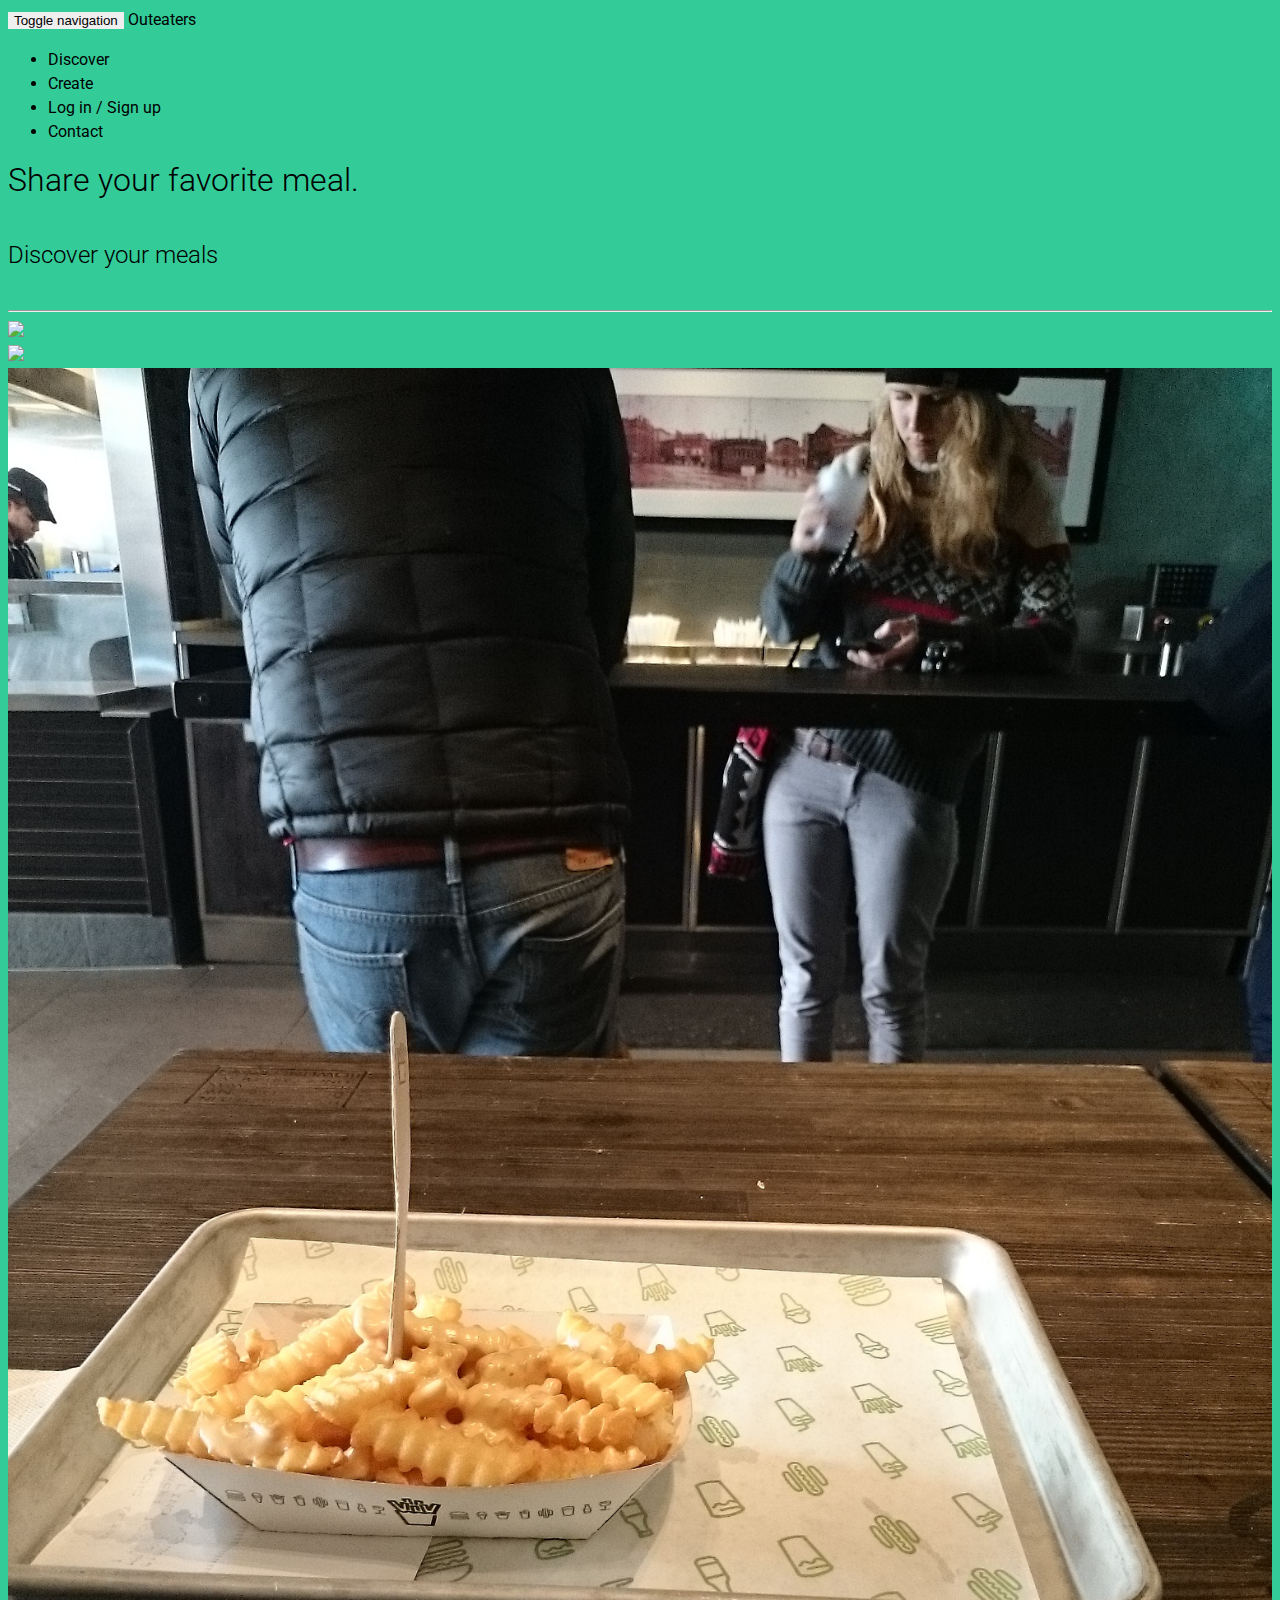
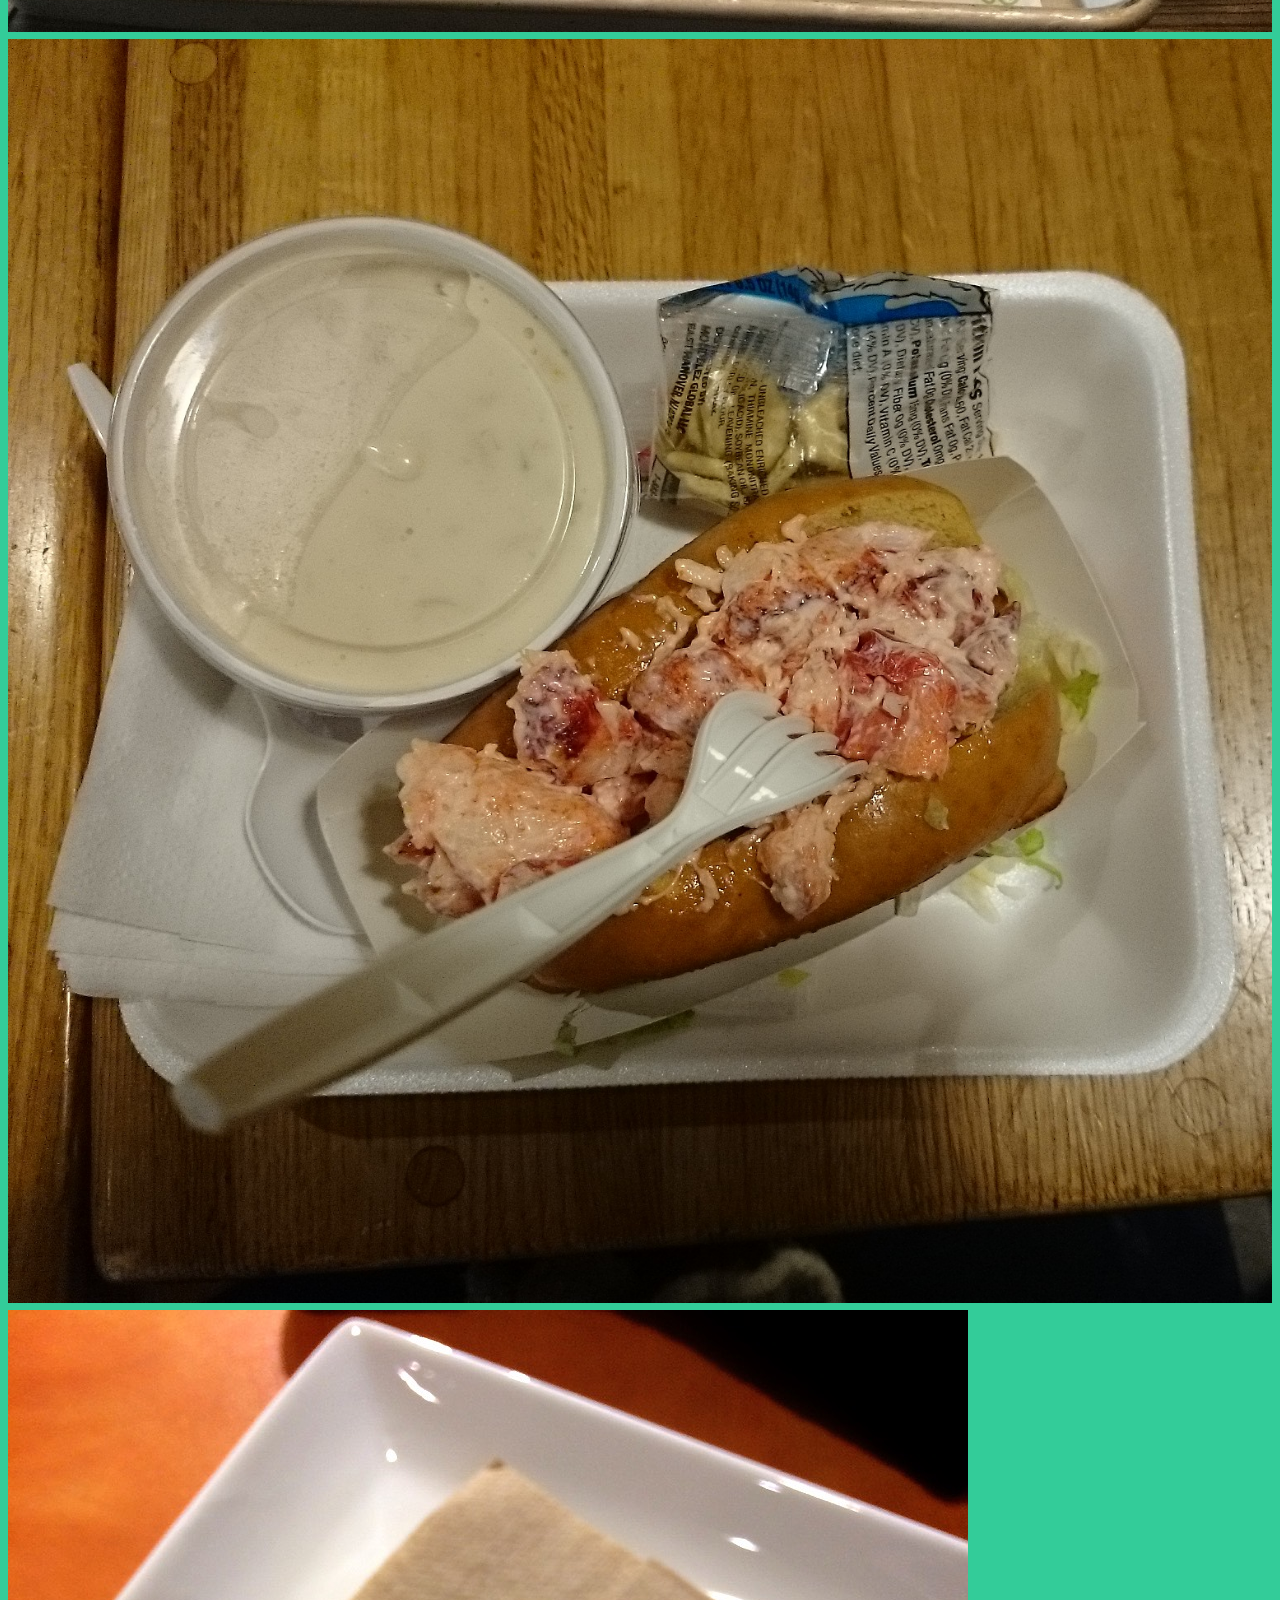
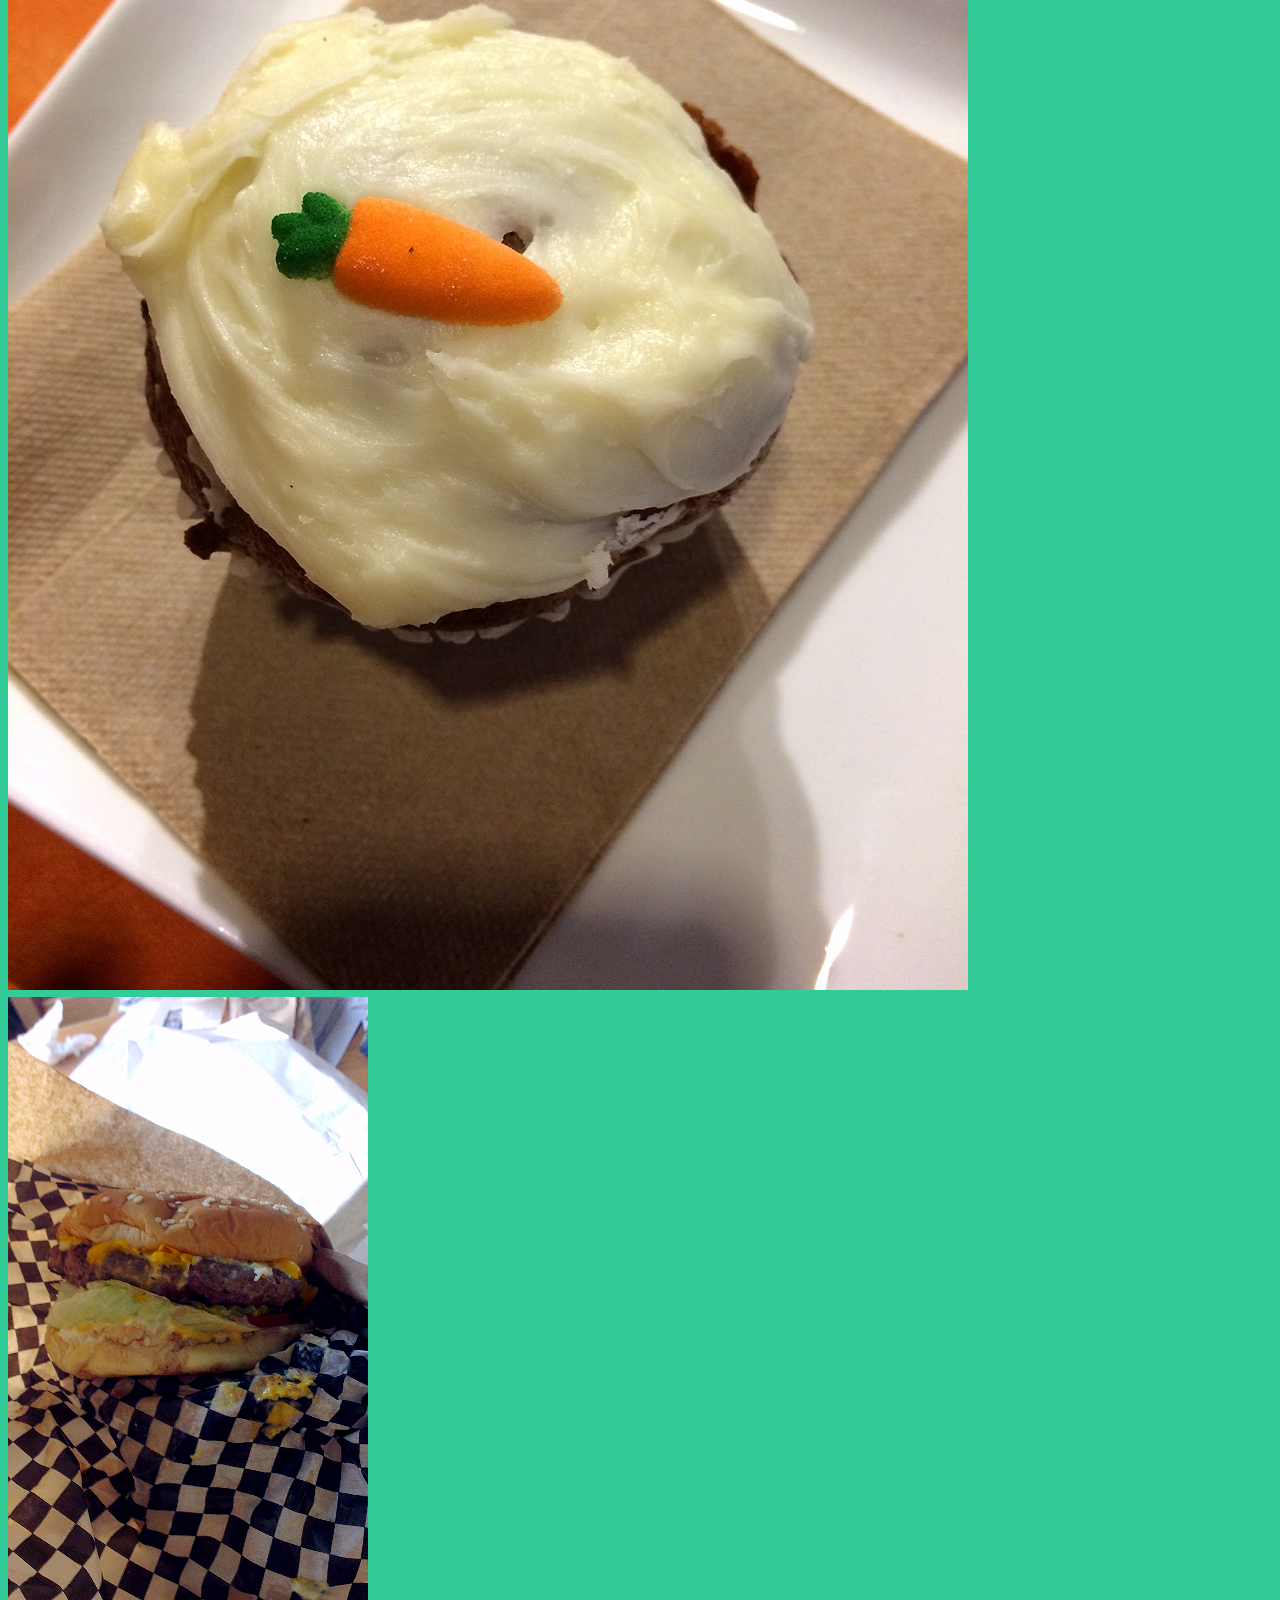
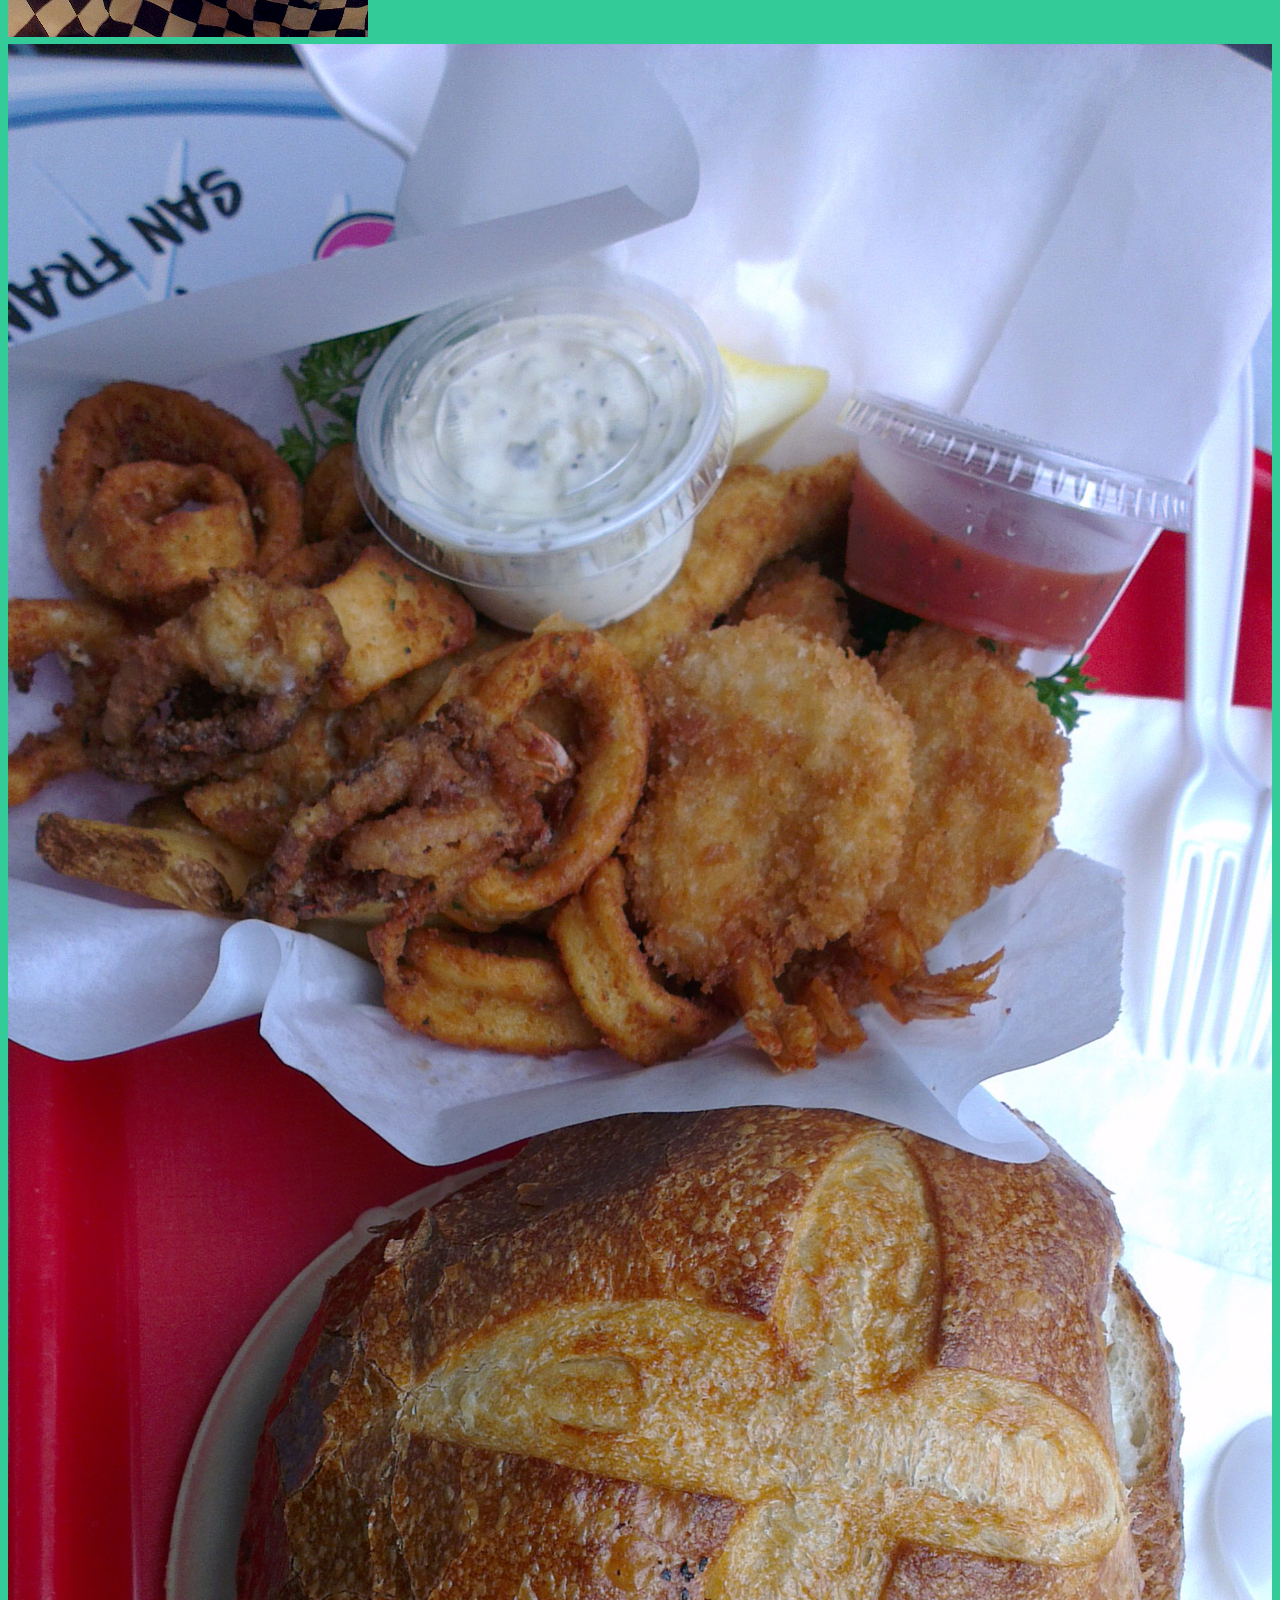
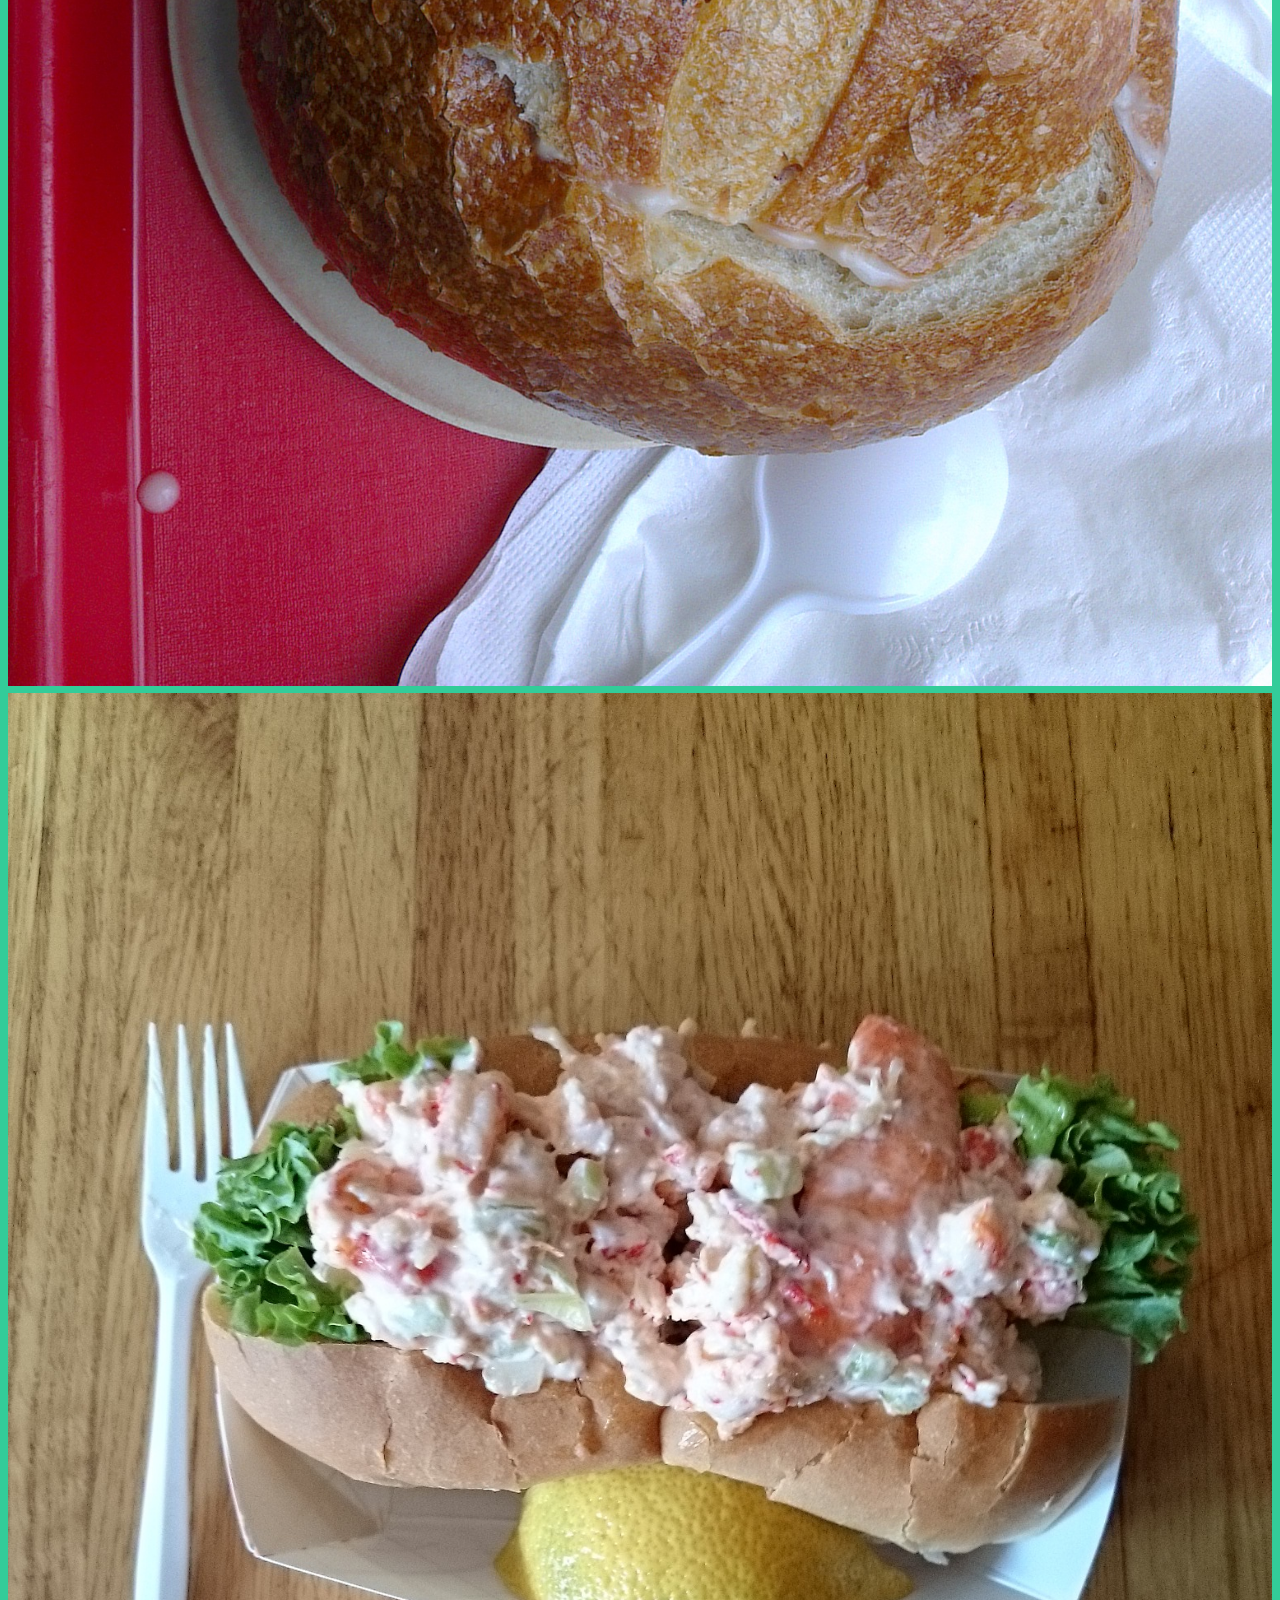
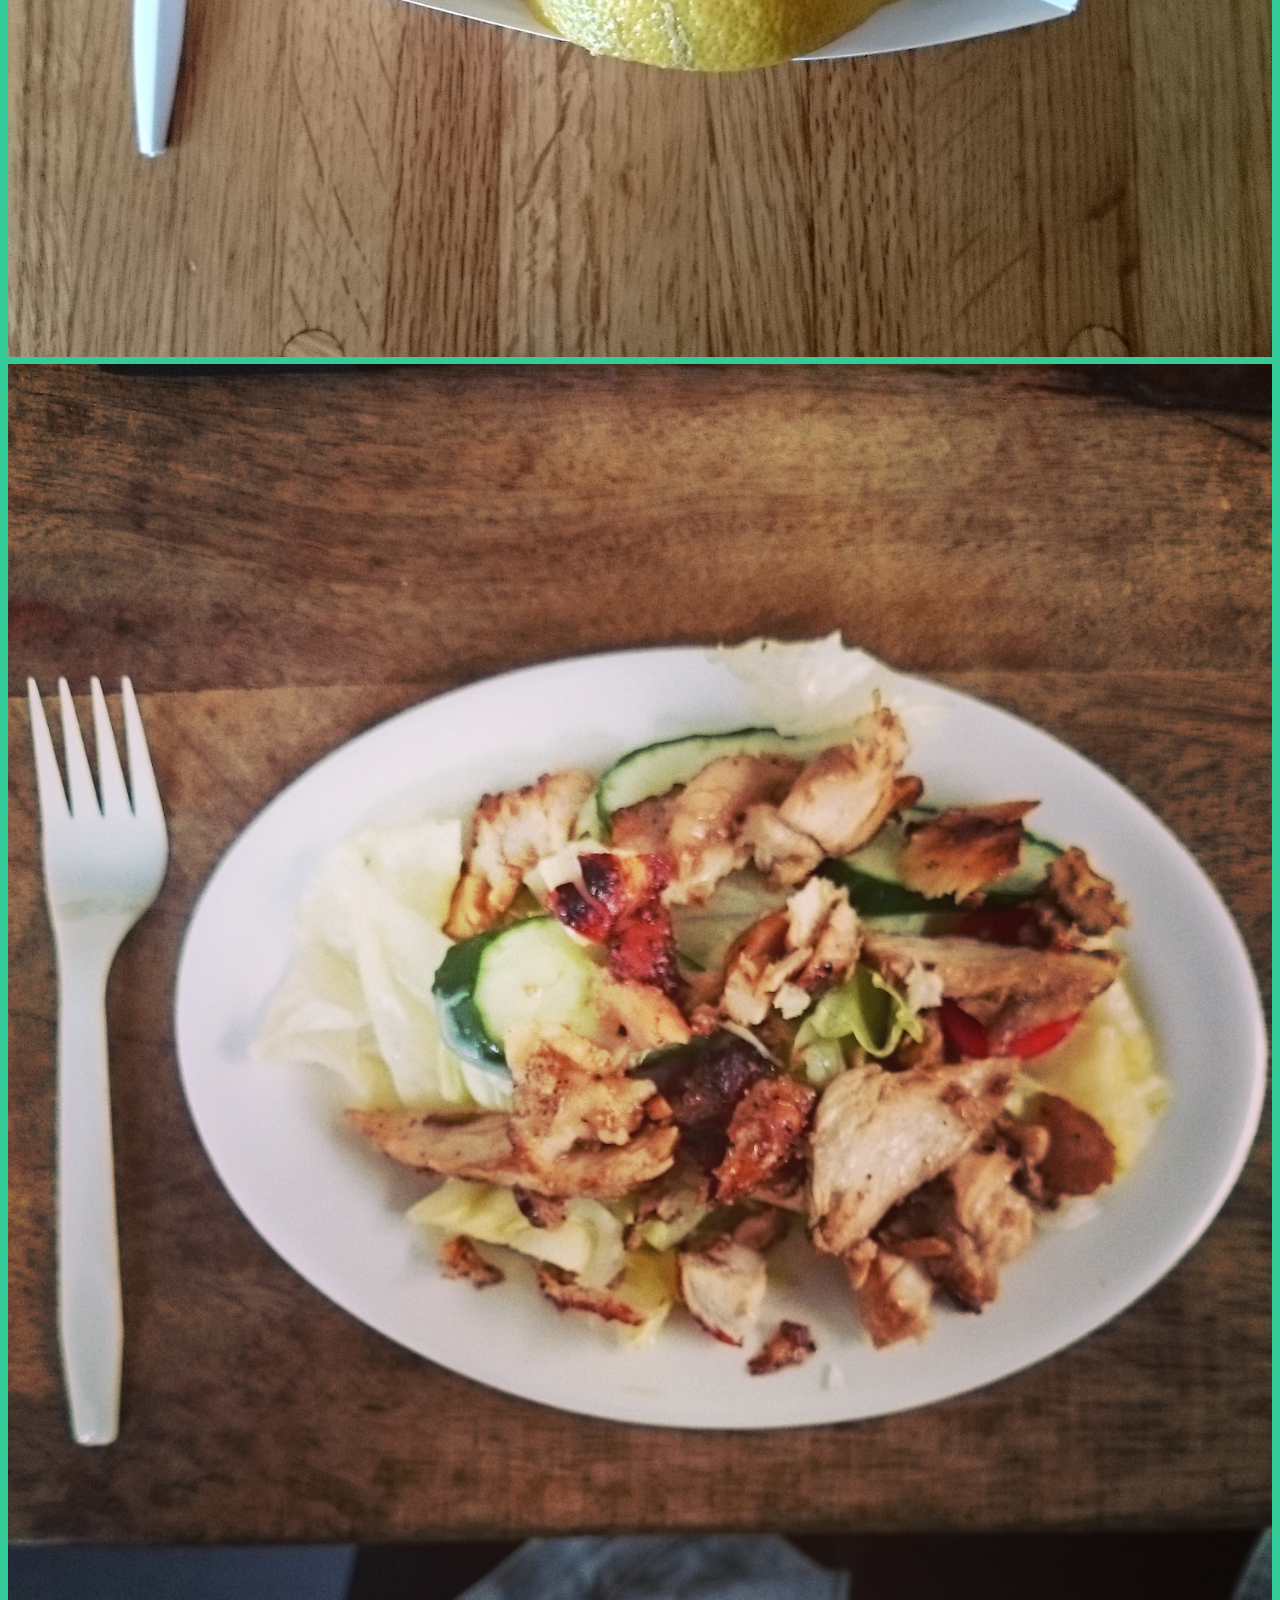
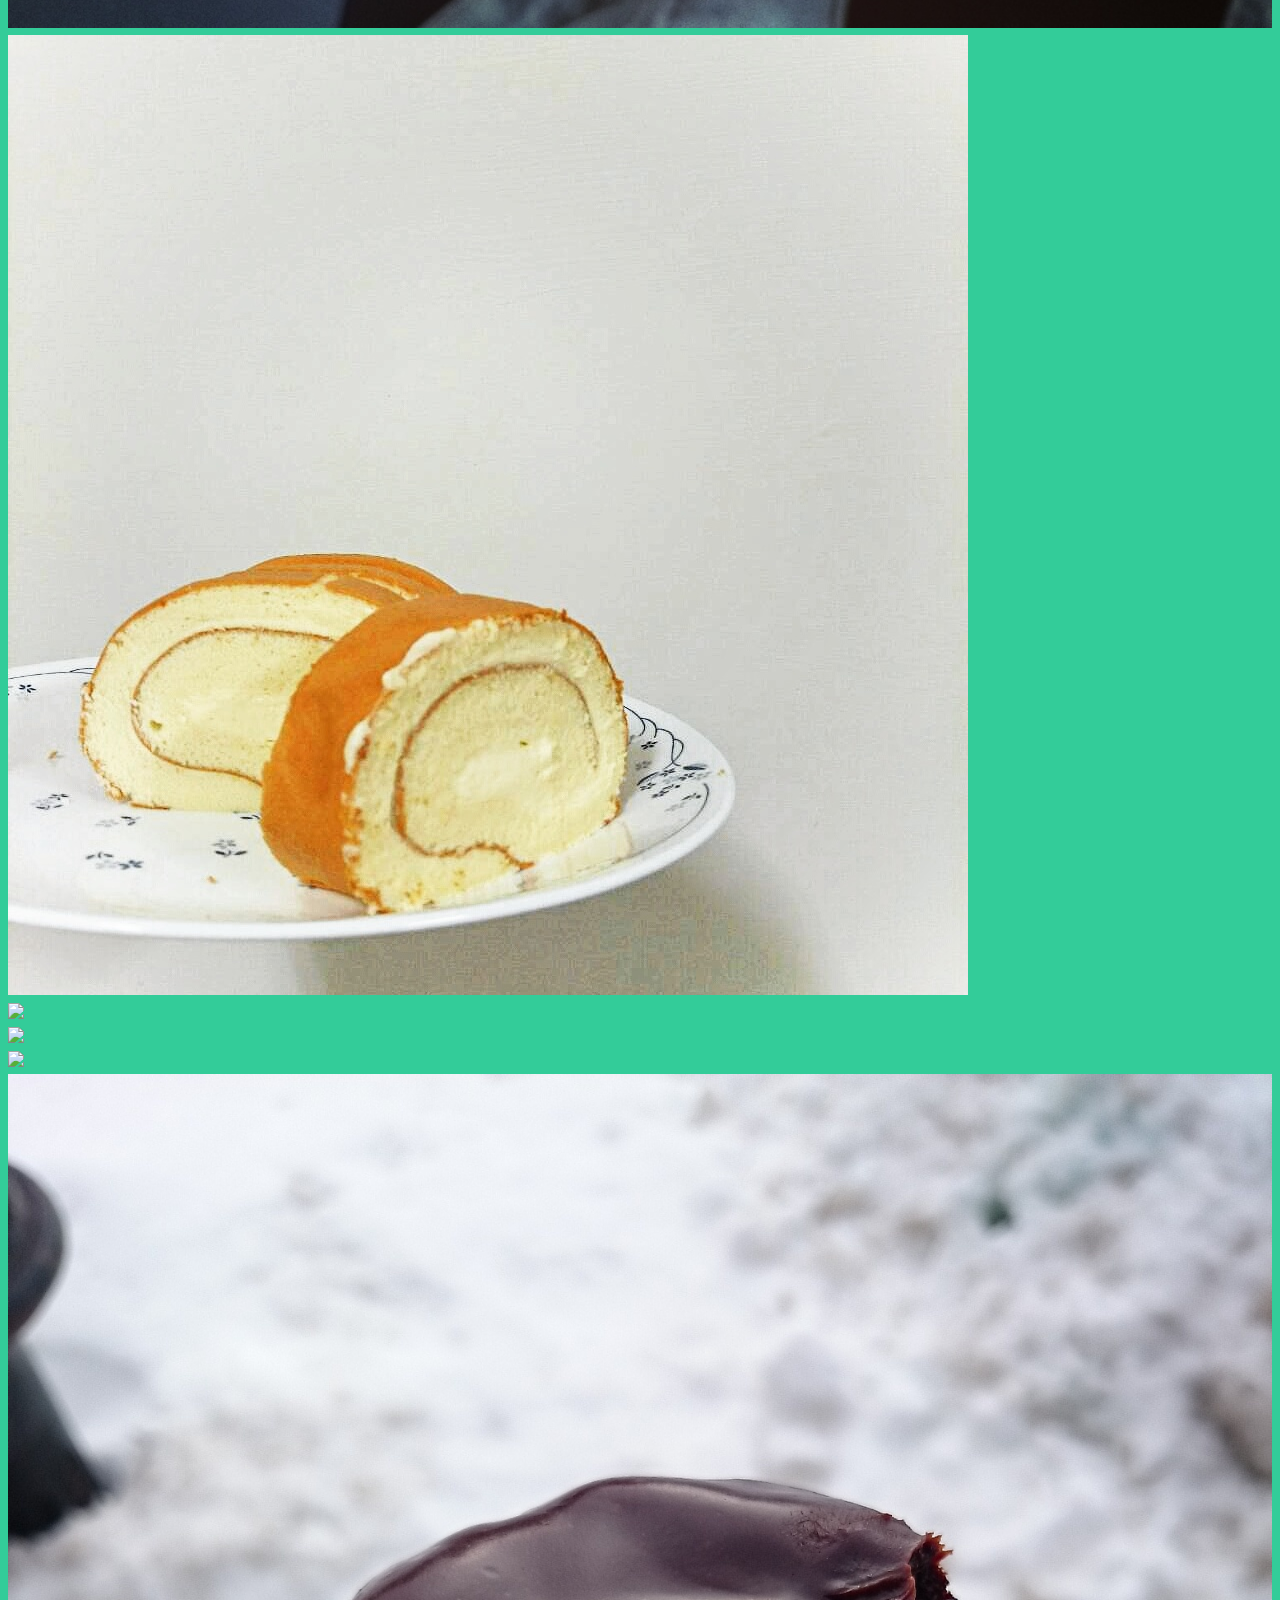
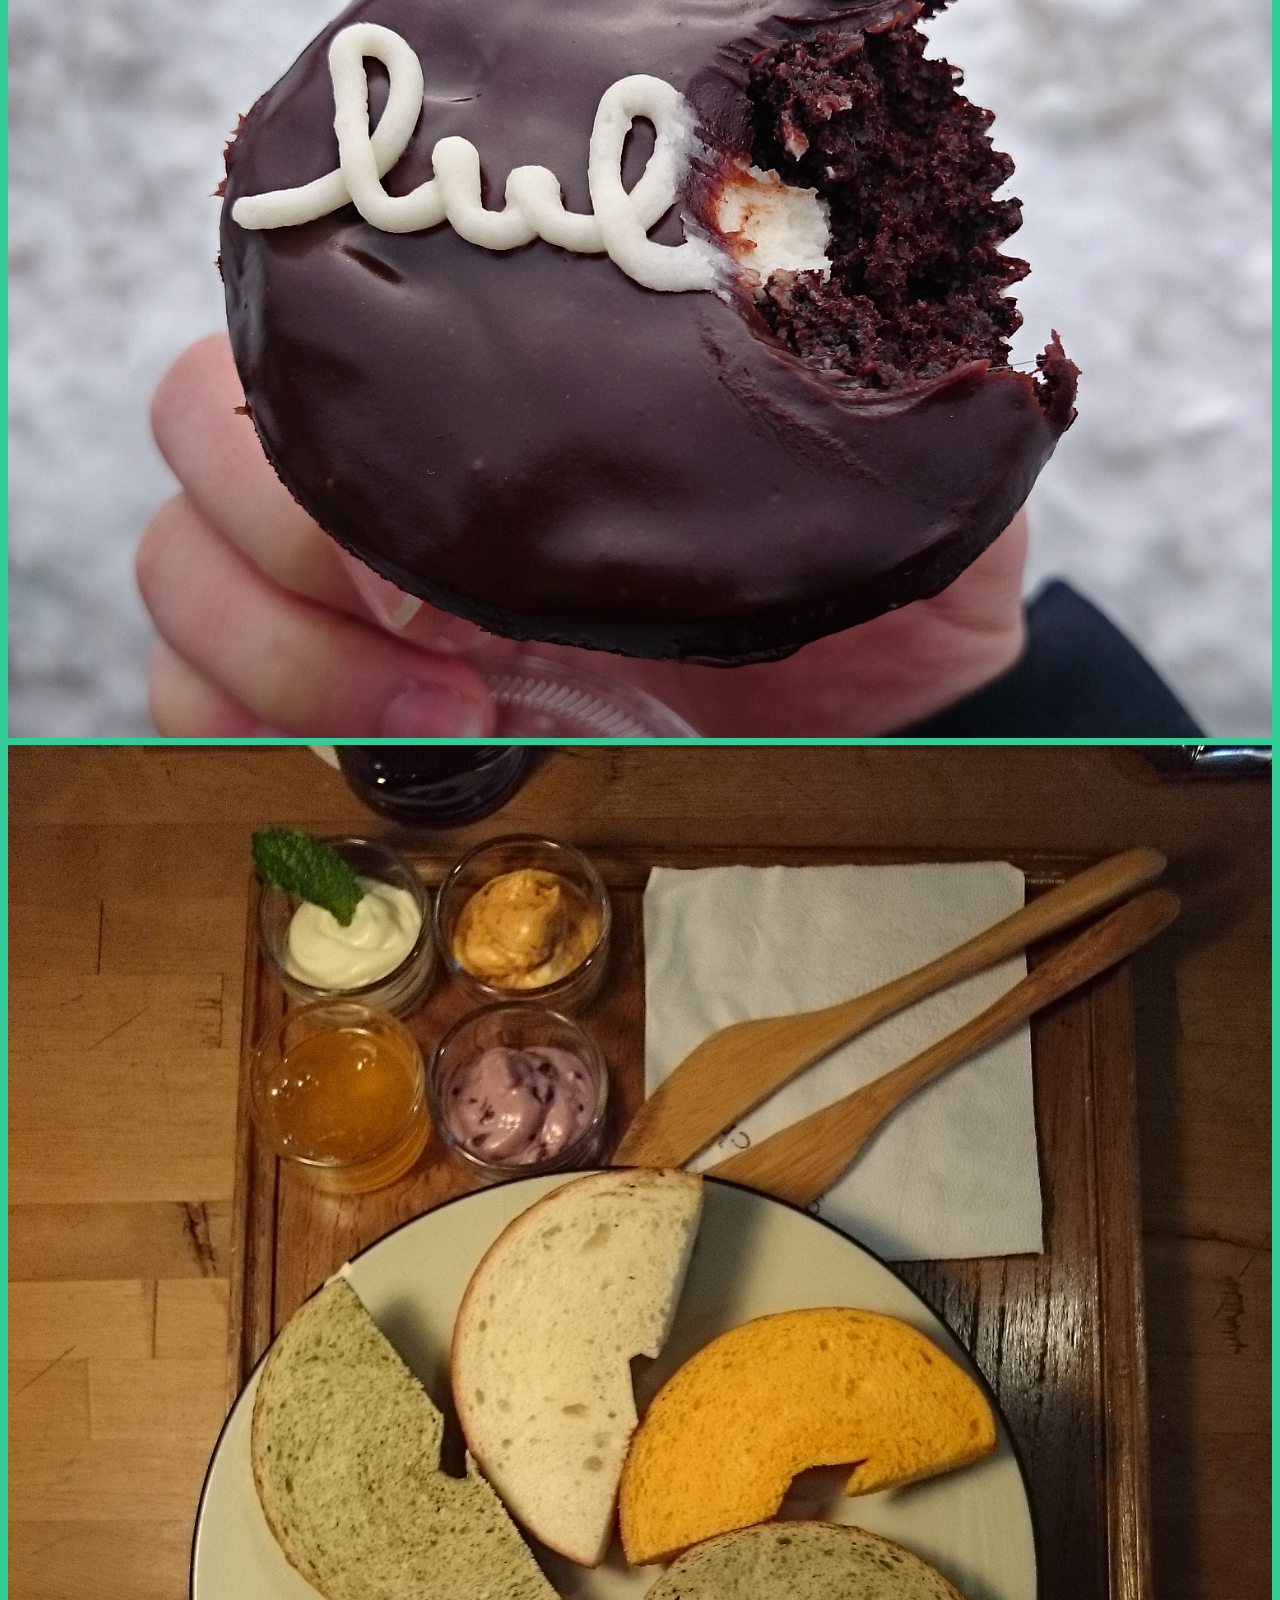
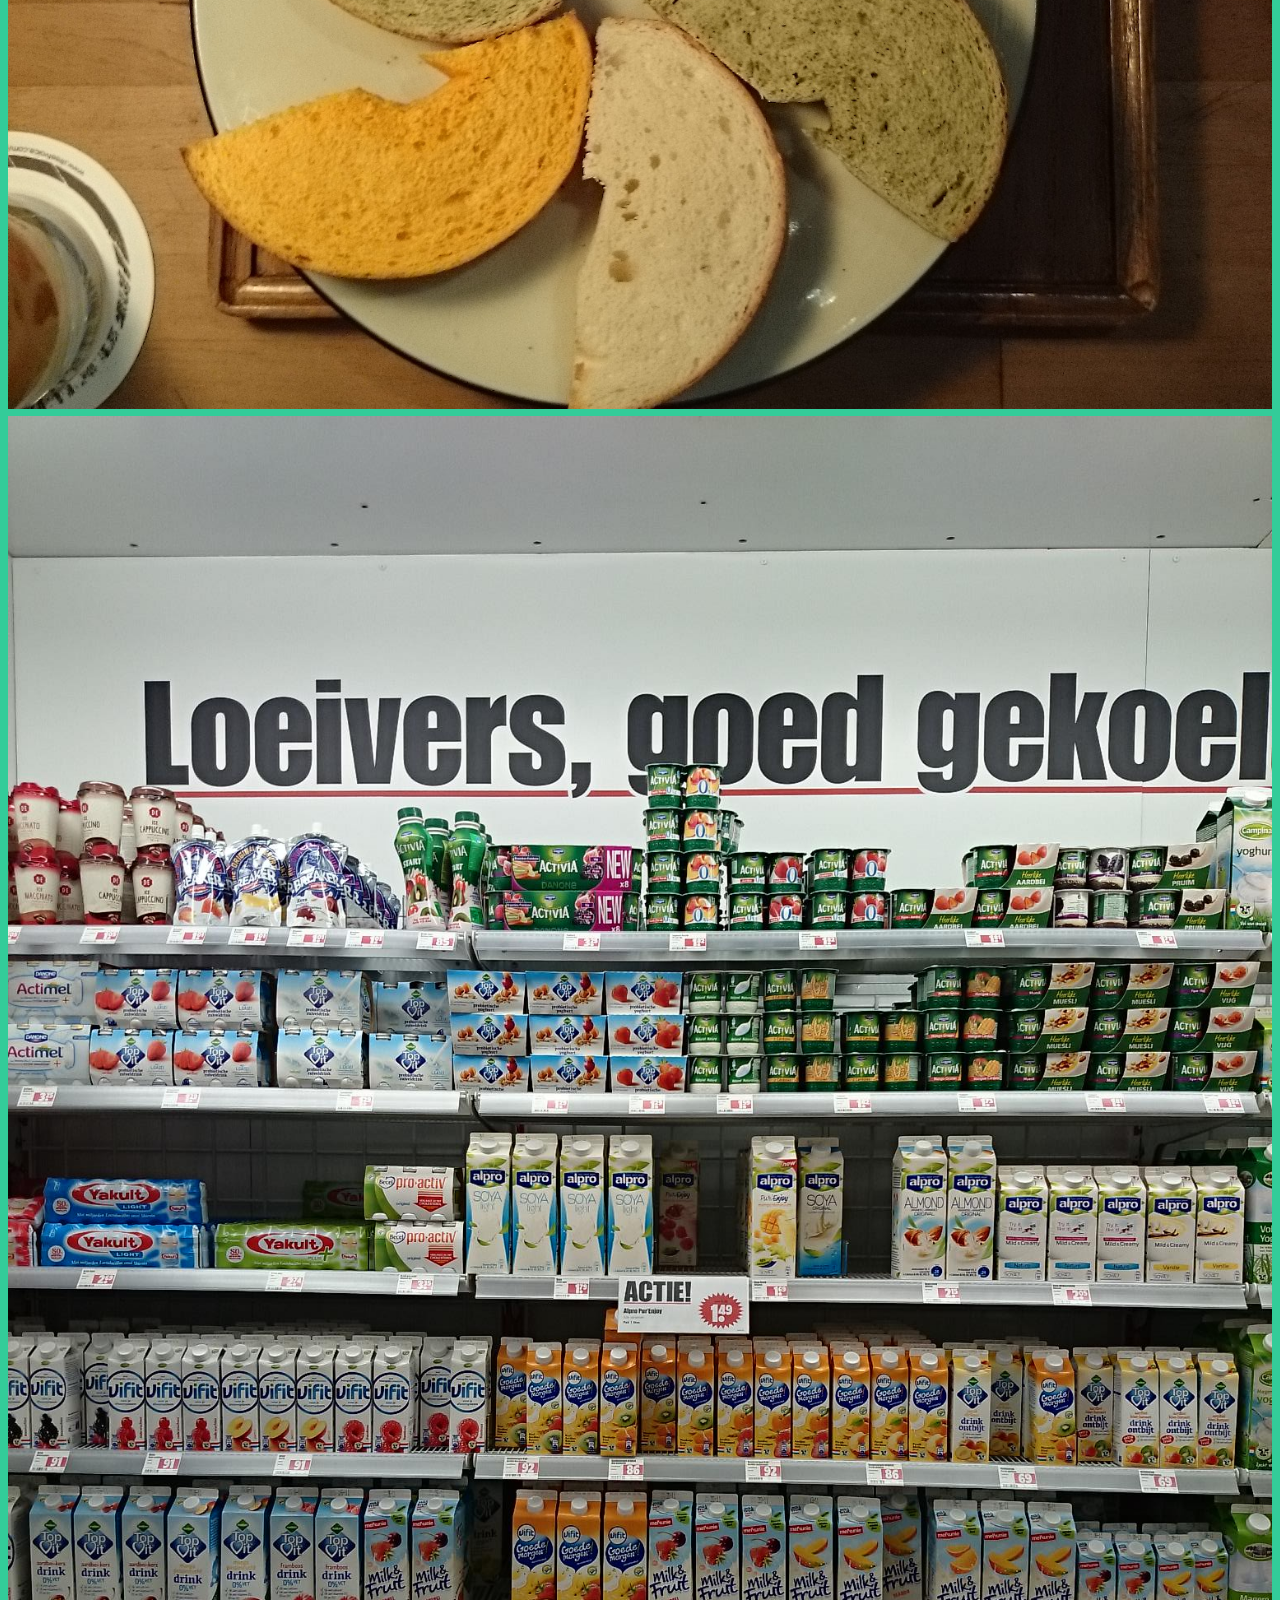
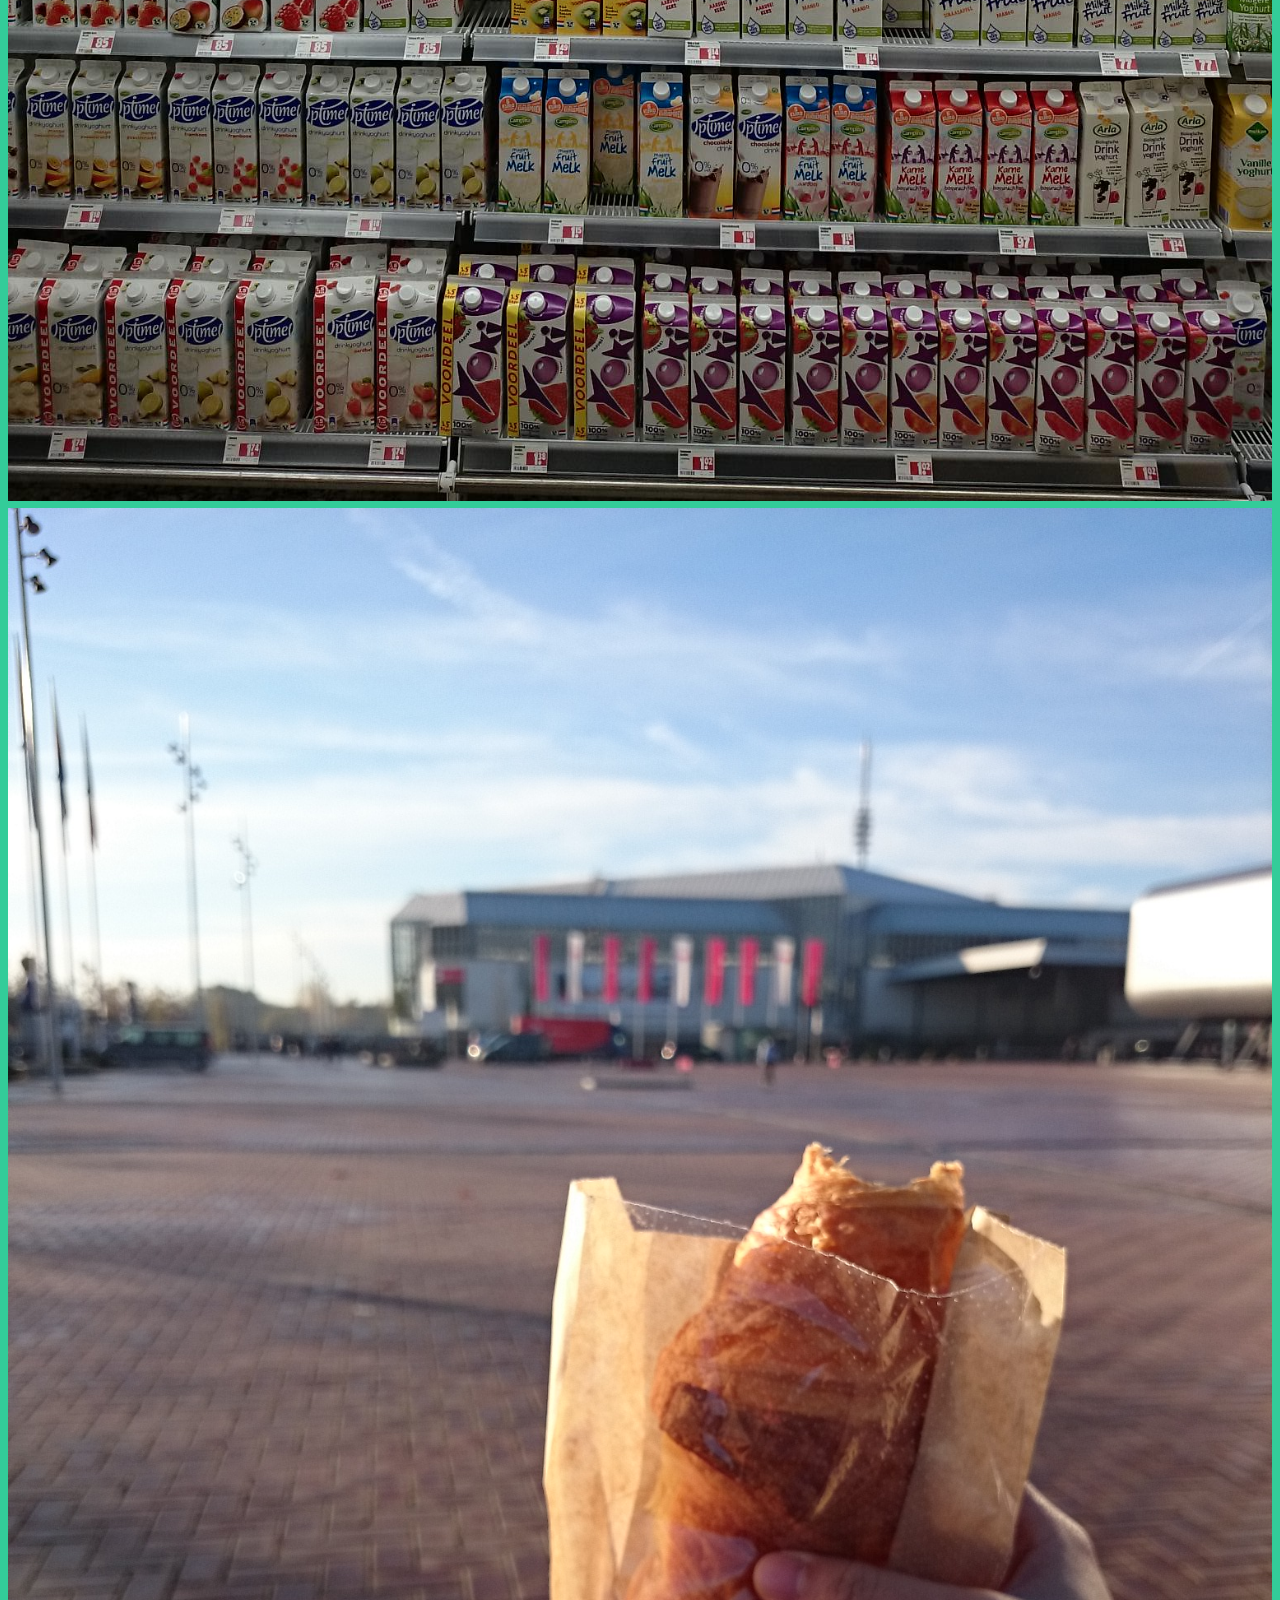
==== index.html @ fd351813 "theme photos/ plus meals gallery modal" ====
<!DOCTYPE html>
<html lang="en">
  <head>

    <meta charset="utf-8">
    <meta http-equiv="X-UA-Compatible" content="IE=edge">
    <meta name="viewport" content="width=device-width, initial-scale=1">
    <meta name="description" content="">
    <meta name="author" content="">

    <title>Outeaters</title>
    <link rel="icon" href="img/icon.png">
    <link href='https://fonts.googleapis.com/css?family=Lobster' rel='stylesheet' type='text/css'>
    <link href='https://fonts.googleapis.com/css?family=Noto+Sans' rel='stylesheet' type='text/css'>

    <link href="bootstrap/css/bootstrap.min.css" rel="stylesheet">
    <link href="bootstrap/css/bootstrap-theme.min.css" rel="stylesheet">
    <link href="css/stylesheets/homepage.css"  rel="stylesheet" type="text/css" />
    <link href="css/stylesheets/animate.css" rel="stylesheet">

    <link rel="stylesheet" href="css/stylesheets/style.css">
    <link href='http://fonts.googleapis.com/css?family=Roboto:300,400' rel='stylesheet' type='text/css'>

    <!--Icon plugin in-->
    <link href="font-awesome/css/font-awesome.min.css"  rel="stylesheet">
    
    <!-- Just for debugging purposes. Don't actually copy these 2 lines! -->
    <!--[if lt IE 9]><script src="../../assets/js/ie8-responsive-file-warning.js"></script><![endif]-->
    <script src="js/ie-emulation-modes-warning.js"></script>
    <script src="https://cdnjs.cloudflare.com/ajax/libs/wow/1.1.2/wow.js"></script>
    
    <script src="js/modernizr-2.8.3.min.js"></script>
  </head>

  <body>
    <nav id="mainNav" class="navbar  navbar-fixed-top " >
        <div class="container">
            <!-- Brand and toggle get grouped for better mobile display -->
            <div class="navbar-header">
                <button type="button" class="navbar-toggle collapsed" data-toggle="collapse" data-target="#bs-example-navbar-collapse-1">
                    <span class="sr-only">Toggle navigation</span>
                    <span class="icon-bar"></span>
                    <span class="icon-bar"></span>
                    <span class="icon-bar"></span>
                </button>
                <a class="navbar-brand" href="index.html">Outeaters</a>
            </div>

            <!-- Collect the nav links, forms, and other content for toggling -->
            <div class="collapse navbar-collapse" id="bs-example-navbar-collapse-1">
                <ul class="nav navbar-nav navbar-right">
                    <li>
                        <a href="#Discover">Discover</a>
                    </li>
                    <li>
                        <a data-toggle="modal" data-target="#myModal">Create</a>
                    </li>
                    <li>
                        <a href="login_signup.html">Log in / Sign up</a>
                    </li>
                    <li>
                        <a href="#Contact">Contact</a>
                    </li>
                    
                </ul>
            </div>
            <!-- /.navbar-collapse -->
        </div>
        <!-- /.container-fluid -->
    </nav>

    <div class="modal fade xx" id="myModal" role="dialog">
        <div class="modal-dialog">
    
            <!-- Modal content-->
            <div class="modal-content">
                <div class="modal-header">
                    <button type="button" class="close" data-dismiss="modal">&times;</button>
                    <h4 class="modal-title">Create a Meal</h4>
                </div>
                <div class="modal-body">
                    <div id="modal-up">
                        <div>        
                            <img id="preview" src="http://placehold.it/300x200" width="300" height="200" alt="preview de la imagen" />
                        </div>
                        <div>
                            <label id="modal-labelbtn" for="file">Select file</label>
                            <input  id="modal-imgInp" type='file' />
                        </div>
                    </div> 
                    <div id="modal-down">
                        <div class="form-group">
                            <input type="text" class="form-control" id="MealText" placeholder="餐點名稱">
                        </div>
                        <div class="form-group">
                            <input type="text" class="form-control" id="RestaurantText" placeholder="餐廳名稱">
                        </div>
                        <div class="form-group">
                            <textarea class="form-control" rows="3" id="comment" placeholder="評論(限定字數10~50)"></textarea>
                        </div>
                    </div>
                </div>
            
                <div class="modal-footer">
                    <button type="button" class="btn btn-default" data-dismiss="modal">Close</button>
                </div>
            </div>
        </div>
    </div>

    <header>
      <div class="fixed-background" style="background-image:url(img/homepage.jpg)">
        <div class ="header-content">
            <h1><span>S</span>hare your favorite meal.</h1>
            <a href="#Discover" class="btn btn-circle">
            <i class="fa fa-angle-double-down animated"></i></a>
        </div> 
      </div>
    </header>


    <div class ="MasonryContent">

      <div id="Discover" class ="discover-content container" >
        <h2>Discover your meals</h2><hr>
      </div>

      <div class ="container masonry" id ="container">
          
        <div class ="item wow bounceInUp ">
        	<a href="#" data-modal="#modal" class="modal__trigger">
        	<img src ="img/meal.jpg" class="img-responsive" />
        	</a>
        </div>
        <div class ="item wow bounceInUp "><img src ="img/food1.jpg" class="img-responsive" /></div>
        <div class ="item wow bounceInUp "><img src ="img/food2.jpg" class="img-responsive" /></div>
        <div class ="item wow bounceInUp "><img src ="img/food3.jpg" class="img-responsive" /></div>
        <div class ="item wow bounceInUp "><img src ="img/food4.jpg" class="img-responsive" /></div>
        <div class ="item wow bounceInUp "><img src ="img/food5.jpg" class="img-responsive" /></div>
        <div class ="item wow bounceInUp "><img src ="img/food6.jpg" class="img-responsive" /></div>
        <div class ="item wow bounceInUp "><img src ="img/food7.jpg" class="img-responsive" /></div>
        <div class ="item wow bounceInUp "><img src ="img/food8.jpg" class="img-responsive" /></div>
        <div class ="item wow bounceInUp "><img src ="img/food9.jpg" class="img-responsive" /></div>
        <div class ="item wow bounceInUp "><img src ="img/food10.jpg" class="img-responsive" /></div>
        <div class ="item wow bounceInUp "><img src ="img/food11.jpg" class="img-responsive" /></div>
        <div class ="item wow bounceInUp "><img src ="img/food12.jpg" class="img-responsive" /></div>
        <div class ="item wow bounceInUp "><img src ="img/food13.jpg" class="img-responsive"/></div>       
        <div class ="item wow bounceInUp "><img src ="img/food14.jpg" class="img-responsive" /></div>
        <div class ="item wow bounceInUp "><img src ="img/food15.jpg" class="img-responsive" /></div>
        <div class ="item wow bounceInUp "><img src ="img/food16.jpg" class="img-responsive" /></div>
        <div class ="item wow bounceInUp "><img src ="img/food17.jpg" class="img-responsive" /></div>
        <div class ="item wow bounceInUp "><img src ="img/food18.jpg" class="img-responsive" /></div>  
        <div class ="item wow bounceInUp "><img src ="img/food19.jpg" class="img-responsive" /></div>
        <div class ="item wow bounceInUp "><img src ="img/food20.jpg" class="img-responsive" /></div>
        <div class ="item wow bounceInUp "><img src ="img/food21.jpg" class="img-responsive" /></div>
        <div class ="item wow bounceInUp "><img src ="img/food22.jpg" class="img-responsive" /></div>
        <div class ="item wow bounceInUp "><img src ="img/food23.jpg" class="img-responsive" /></div>
        <div class ="item wow bounceInUp "><img src ="img/food24.jpg" class="img-responsive" /></div>
        <div class ="item wow bounceInUp "><img src ="img/food25.jpg" class="img-responsive" /></div>
        <div class ="item wow bounceInUp "><img src ="img/food26.jpg" class="img-responsive" /></div>       
        <div class ="item wow bounceInUp "><img src ="img/food27.jpg" class="img-responsive" /></div>
        <div class ="item wow bounceInUp "><img src ="img/food28.jpg" class="img-responsive" /></div>
      
      </div>
    </div>

     <!-- Modal -->
	 <div id="modal" class="modal modal--align-top modal__bg" role="dialog" aria-hidden="true">
	    <div class="modal__dialog">
	      <div class="modal__content">
	        <h1>Sandwiches</h1>
	        <h3></h3>
	        <div class="mealgellary">
	          <ul class="img-list">
	            <li class="AddMeal">
	              <div class="photo">
	                <img src="img/add.jpg" alt="" />
	              </div>
	              <div class="avatar">
	                <img src="img/user1.jpg" alt="" />
	              </div>
	            </li>
	            
	            <li>
	              <div class="photo">
	                <img src="img/meal2.jpg" alt="" />
	              <div class="avatar">
	                <img src="https://s3-us-west-2.amazonaws.com/s.cdpn.io/331810/sq-sample12.jpg" alt="" />
	              </div>
	              </div>
	            </li>

	            <li>
	              <div class="photo">
	                <img src="img/meal.jpg" alt="" />
	              <div class="avatar">
	                <img src="https://s3-us-west-2.amazonaws.com/s.cdpn.io/331810/sq-sample10.jpg" alt="" />
	              </div>
	              </div>
	            </li>

	            <li>
	              <div class="photo">
	                <img src="img/meal.jpg" alt="" />
	              <div class="avatar">
	                <img src="https://s3-us-west-2.amazonaws.com/s.cdpn.io/331810/sq-sample7.jpg" alt="" />
	              </div>
	              </div>
	            </li>

	            <li>
	              <div class="photo">
	                <img src="img/meal.jpg" alt="" />
	              <div class="avatar">
	                <img src="img/Lynn.jpg" alt="" />
	              </div>
	              </div>
	            </li>

	            <li>
	              <div class="photo">
	                <img src="img/meal.jpg" alt="" />
	              <div class="avatar">
	                <img src="img/ID_photo.jpg" alt="" />
	              </div>
	              </div>
	            </li>

	            <li>
	              <div class="photo">
	                <img src="img/meal.jpg" alt="" />
	              <div class="avatar">
	                <img src="img/MyPhoto2.jpg" alt="" />
	              </div>
	              </div>
	            </li>

	            <li>
	              <div class="photo">
	                <img src="img/meal2.jpg" alt="" />
	              </div>
	              <div class="avatar">
	                <img src="img/user1.jpg" alt="" />
	              </div>
	            </li>
	          </ul>
	        </div>
	        
	        <!-- modal close button -->
	        <a href="" class="modal__close demo-close">
	          <svg class="" viewBox="0 0 24 24"><path d="M19 6.41l-1.41-1.41-5.59 5.59-5.59-5.59-1.41 1.41 5.59 5.59-5.59 5.59 1.41 1.41 5.59-5.59 5.59 5.59 1.41-1.41-5.59-5.59z"/><path d="M0 0h24v24h-24z" fill="none"/></svg>
	        </a>
	      </div>
	    </div>
	  </div>


     <!-- Team Section -->
    <div class ="about-us" > 
        <div class ="container">
            <div class="row">
                <div class="col-lg-12 text-center">
                    <h2>Our team</h2><hr>
                    <h3>what is L²eeeeeCH ? </h3>
                </div>
            </div>

            <div class="row">
                <div class="col-sm-3">
                    <div class="team-member">
                        <img src="img/Myphoto2.jpg " class="img-responsive img-circle wow bounceInLeft" alt="">
                        <h3>Colin</h3>
                    </div>
                </div>
                <div class="col-sm-3">
                    <div class="team-member">
                        <img src="img/ID_photo.jpg" class="img-responsive img-circle wow bounceInLeft" alt="">
                        <h3>Hunter</h3>
                    </div>
                </div>
                <div class="col-sm-3">
                    <div class="team-member">
                        <img src="img/Lynn.jpg" class="img-responsive img-circle wow bounceInRight" alt="">
                        <h3>Lynn</h3>
                    </div>
                </div>
                <div class="col-sm-3">
                    <div class="team-member">
                        <img src="img/user1.jpg" class="img-responsive img-circle wow bounceInRight" alt="">
                        <h3>Ling</h3>
                    </div>
                </div>
            </div>
        </div>
    </div>


    <footer id="Contact">
        <div class="Contact container-fluid"  style="background-image:url(img/homepage.jpg)">
            <div class ="contact-content" >
                <p>&copy L<span>²</span>eeeeeCH 2015</p>
                <ul>
                    <li>
                        <a href="#" class="btn" id="social-website" >
                        <i class="fa fa-facebook"></i></a>
                    </li>
                    <li>
                        <a href="#" class="btn" id="social-website" >
                        <i class="fa fa-instagram"></i></a>
                    </li>
                    <li>
                        <a href="#" class="btn" id="social-website" >
                        <i class="fa fa-envelope-o"></i></a>
                    </li>

                </ul>  
            </div>
        </div>
    </footer>


    <script src="https://ajax.googleapis.com/ajax/libs/jquery/1.11.2/jquery.min.js"></script>

    <script src="bootstrap/js/bootstrap.min.js"></script> 
    <script src="js/masonry.pkgd.min.js"></script>
    <script src="js/imagesloaded.pkgd.min.js"></script> 
    <script src="js/docs.min.js"></script> 
    <script type="text/javascript" src="js/masonry.js"></script> 
    
 <!-- IE10 viewport hack for Surface/desktop Windows 8 bug -->
    <script src="js/ie10-viewport-bug-workaround.js"></script> 

    <script src="js/plugins.js"></script>
    <script src="js/main.js"></script>

    <!--From like button -->
    <script src="js/likebutton.js"></script>
  </body>
</html>
---- css/stylesheets/style.css ----
@import 'reset/reset.css';

* {
  box-sizing: border-box;
}

.header {
  background: #2B2B2B;
}

.mealgellary {
  text-align: center;
}

ul.img-list {
  padding-right: 20px;
  padding-left: 20px;
}

ul.img-list li {
  display: inline-block;
  position: relative;
}

.AddMeal .avatar img {
  opacity: 0;
}

.mealgellary .img-list .photo > img {
  width: 250px;
  height: 250px;
  max-width: 250px;
  max-height: 250px;
}

.mealgellary .img-list .avatar {
  position: relative;
  top: -50px;
  margin-bottom: -50px;
}

.mealgellary .img-list .avatar img {
  width: 100px;
  height: 100px;
  max-width: 100px;
  max-height: 100px;
  -webkit-border-radius: 50%;
  -moz-border-radius: 50%;
  border: 5px solid rgba(255,255,255,0.5);
}

figure.meal {
  font-family: 'Raleway', Arial, sans-serif;
  position: relative;
  float: left;
  overflow: hidden;
  margin: 10px 1%;
  min-width: 220px;
  max-width: 310px;
  width: 100%;
  color: #333;
  text-align: left;
  box-shadow: none !important;
}

figure.meal * {
  -webkit-box-sizing: border-box;
  box-sizing: border-box;
}

figure.meal .author > img {
  width: 100px;
  height: 100px;
  max-width: 100px;
  max-height: 100px;
  -webkit-border-radius: 50%;
  -moz-border-radius: 50%;
  border: 5px solid rgba(255,255,255,0.5);
}

figure.meal .photo > img {
  display: block;
  margin: -10px 0 0;
  width: 300px;
  height: 300px;
  max-width: 300px;
  max-height: 300px;
}

figure.meal .author {
  margin: 0;
  height: 100px;
  display: block;
  text-align: left;
  padding: 0 35px;
  position: relative;
  z-index: 1;
}

figure.meal .author h4,
figure.meal .author span {
  left: 50%;
  position: absolute;
  opacity: 0.8;
  padding: 3px 5px;
}

figure.meal .author h4 {
  text-transform: uppercase;
  bottom: 50%;
  margin: 0;
  font-weight: 800;
  color: #121212;
}

figure.meal .author span {
  font-size: 1.0em;
  color: #000000;
  top: 50%;
  font-weight: 500;
}

.like * {
  transition: all 0.3s linear;
}

.like > span {
  font-family: 'Amatic SC', cursive;
  font-size: 30px;
}

.like-toggle{
  outline:none;
  box-shadow:none;
  border: none;
  width: 40px;
  height: 30px;
  font-size: 1.8em;
  border-radius: 100px;
}

.like-toggle.basic3{
  border: none;
  width: 40px;
  height: 40px;
  font-size: 1.8em;
  border-radius: 100px;
  background: #e5fff7;
  color: #eee;
  margin-bottom: 10px;
}

.like-active.basic3{
  background: #7CC576;
  transform: rotate(-360deg);
}

.like-toggle.basic3:not(.like-active):hover{
  background: #F26C4F;
  transform: rotate(90deg);
}
  
body {
  line-height: 1.5;
  font-family: 'Roboto';
  -webkit-font-smoothing: antialiased;
  overflow-x: hidden;
}

h1,
h2,
h3,
p {
  font-weight: 300;
  margin: 0 0 2.4rem 0;
}
h1,
h2,
h3 {
  line-height: 1.3;
}

a {
  text-decoration: none;
  color: inherit;
  font-weight: 400;
}
button {
  appearance: none;
  -webkit-appearance: none;
  border: none;
}
button:focus {
  outline: none;
}
/**
 * Material Modal CSS
 */
.modal {
  will-change: visibility, opacity;
  display: -webkit-box;
  display: -webkit-flex;
  display: -ms-flexbox;
  display: flex;
  -webkit-box-align: center;
  -webkit-align-items: center;
      -ms-flex-align: center;
          align-items: center;
  -webkit-box-pack: center;
  -webkit-justify-content: center;
      -ms-flex-pack: center;
          justify-content: center;
  position: fixed;
  top: 0;
  left: 0;
  right: 0;
  bottom: 0;
  overflow-y: auto;
  overflow-x: hidden;
  z-index: 1000;
  visibility: hidden;
  opacity: 0;
  -webkit-transition: all 0.5s cubic-bezier(0.23, 1, 0.32, 1);
          transition: all 0.5s cubic-bezier(0.23, 1, 0.32, 1);
  -webkit-transition-delay: 0s;
          transition-delay: 0s;
}
.modal--active {
  visibility: visible;
  opacity: 1;
}
.modal--align-top {
  -webkit-box-align: start;
  -webkit-align-items: flex-start;
      -ms-flex-align: start;
          align-items: flex-start;
}
.modal__bg {
  background: transparent;
}
.modal__dialog {
  max-width: 1200px;                        /*modal's width*/
  padding: 1.2rem;
}
.modal__content {
  will-change: transform, opacity;
  position: relative;
  padding: 2.4rem;
  background: #ffebee;
  background-clip: padding-box;
  box-shadow: 0 12px 15px 0 rgba(0,0,0,0.25);
  opacity: 0;
  /*For Safari*/
  -webkit-transition: all 0.25s cubic-bezier(0.23, 1, 0.32, 1);
  /*Standrd syntax*/
          transition: all 0.25s cubic-bezier(0.23, 1, 0.32, 1);

  min-height: 450px;
}

.modal__content--active {
  opacity: 1;
  min-height: 450px;
}
.modal__close {
  z-index: 1100;
  cursor: pointer;
}
.modal__trigger {
  position: relative;
  /*display: inline-block;
  padding: 1.2rem 2.4rem;
  color: rgba(0,0,0,0.7);
  line-height: normal;
  background: #ffebee;
  box-shadow: 0 2px 5px 0 rgba(0,0,0,0.26);*/
  -webkit-transition: all 0.5s cubic-bezier(0.23, 1, 0.32, 1);
          transition: all 0.5s cubic-bezier(0.23, 1, 0.32, 1);
}
.modal__trigger--active {
  z-index: 10;
}
.modal__trigger:hover {
  background: #e5d3d6;
}
#modal__temp {
  will-change: transform, opacity;
  position: absolute;
  top: 0;
  left: 0;
  right: 0;
  bottom: 0;
  background: #ffebee;
  -webkit-transform: none;
      -ms-transform: none;
          transform: none;
  opacity: 1;
  -webkit-transition: opacity 0.1s ease-out, -webkit-transform 0.5s cubic-bezier(0.23, 1, 0.32, 1);
          transition: opacity 0.1s ease-out, transform 0.5s cubic-bezier(0.23, 1, 0.32, 1);
}
/**
 * Demo specific CSS
 */
body {
  height: 100vh;
  background: #33cc99;
}
img {
  max-width: 100%;
}

.mealgellary{
  display: inline;
}

.demo-btns header {
  padding: 7vh 10vw;
  background: #ffebee;
  display: -webkit-box;
  display: -webkit-flex;
  display: -ms-flexbox;
  display: flex;
  -webkit-box-align: center;
  -webkit-align-items: center;
      -ms-flex-align: center;
          align-items: center;
}
.demo-btns header h1 {
  margin: 0;
  color: rgba(0,0,0,0.54);
  font-weight: 300;
}
.demo-btns .info {
  background: #33cc99;      /*praimary #f44336*/
  padding: 3vh 10vw;
  height: 70vh;
  display: -webkit-box;
  display: -webkit-flex;
  display: -ms-flexbox;
  display: flex;
  -webkit-box-align: center;
  -webkit-align-items: center;
      -ms-flex-align: center;
          align-items: center;
  -webkit-box-pack: center;
  -webkit-justify-content: center;
      -ms-flex-pack: center;
          justify-content: center;
  -webkit-flex-flow: column wrap;
      -ms-flex-flow: column wrap;
          flex-flow: column wrap;
}
.demo-btns p {
  text-align: center;
  color: #fff;
}
.demo-btns .link {
  font-size: 20px;
}
.demo-btns .modal__trigger {
  margin-right: 3px;
}
@media (max-width: 640px) {
  .demo-btns .modal__trigger {
    margin-bottom: 0.8rem;
  }
}
.demo-close {
  position: absolute;
  top: 0;
  right: 0;
  margin: 1.2rem;
  padding: 0.6rem;
  background: rgba(0,0,0,0.3);
  border-radius: 50%;
  -webkit-transition: all 0.5s cubic-bezier(0.23, 1, 0.32, 1);
          transition: all 0.5s cubic-bezier(0.23, 1, 0.32, 1);
}
.demo-close svg {
  width: 24px;
  fill: #fff;
  pointer-events: none;
  vertical-align: top;
}
.demo-close:hover {
  background: rgba(0,0,0,0.6);
}
.logo {
  position: fixed;
  bottom: 3vh;
  right: 3vw;
  z-index: 2;
}
.logo img {
  width: 45px;
  -webkit-transform: rotate(0);
      -ms-transform: rotate(0);
          transform: rotate(0);
  -webkit-transition: all 0.5s cubic-bezier(0.23, 1, 0.32, 1);
          transition: all 0.5s cubic-bezier(0.23, 1, 0.32, 1);
}
.logo img:hover {
  -webkit-transform: rotate(180deg) scale(1.1);
      -ms-transform: rotate(180deg) scale(1.1);
          transform: rotate(180deg) scale(1.1);
}


.back {
  position: fixed;
  z-index: 9999;
  bottom: 15px;
  left: 15px;
  display: flex;
  align-items: center;
  color: #1a1a1a;
}

.back > svg {
	fill: #1a1a1a;
  margin-right: 15px;
}
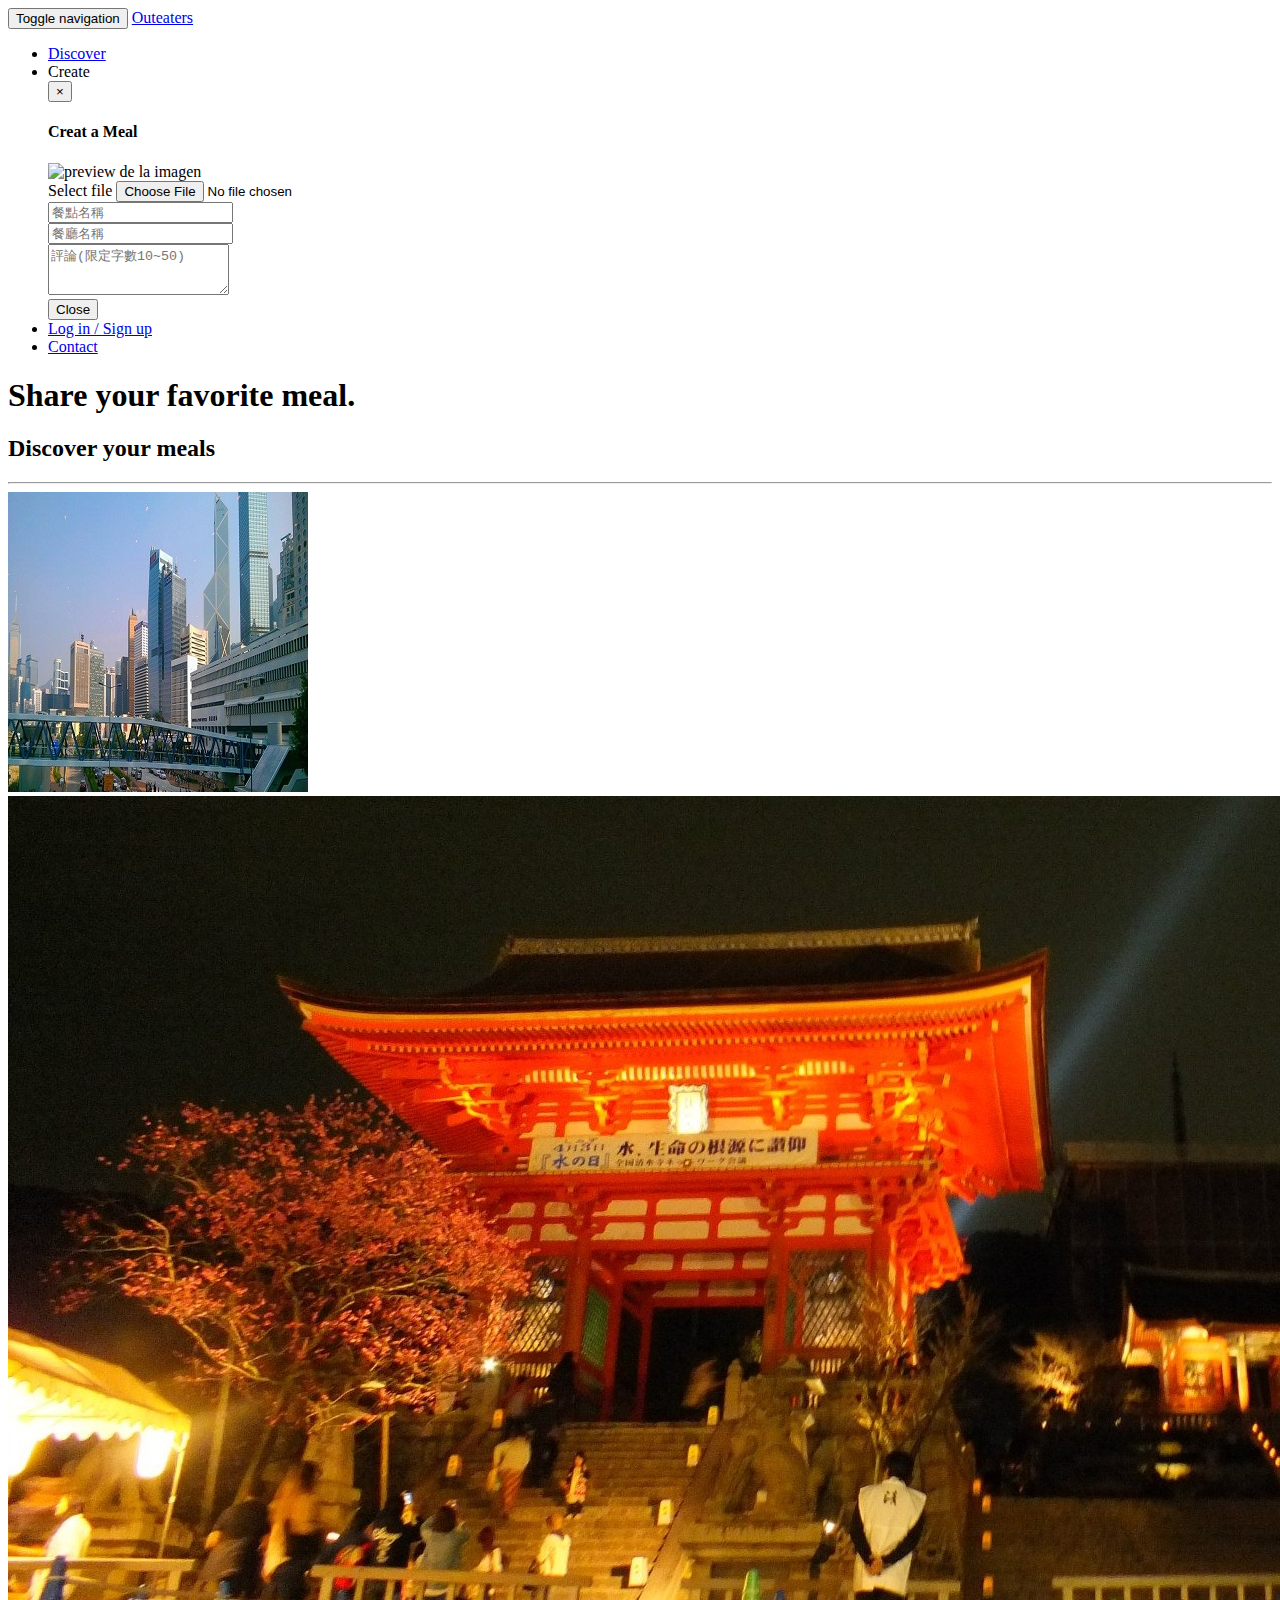
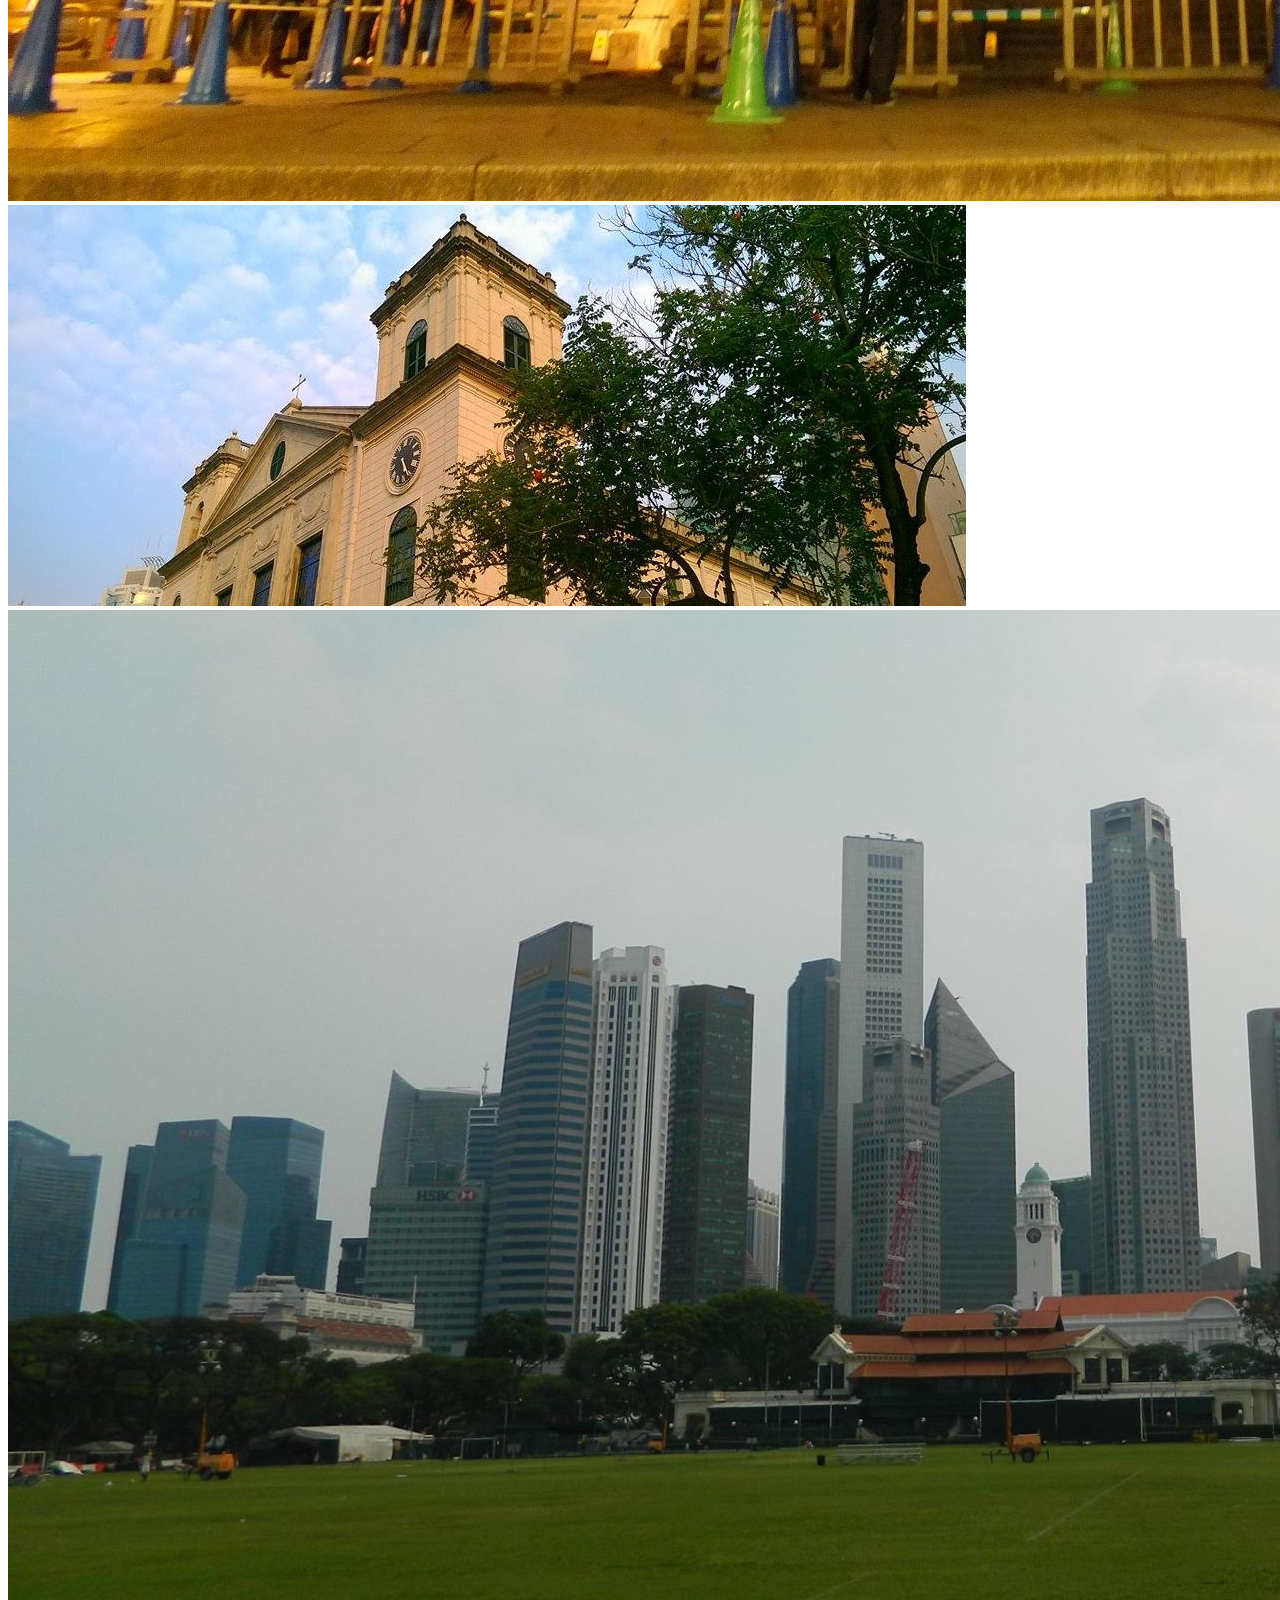
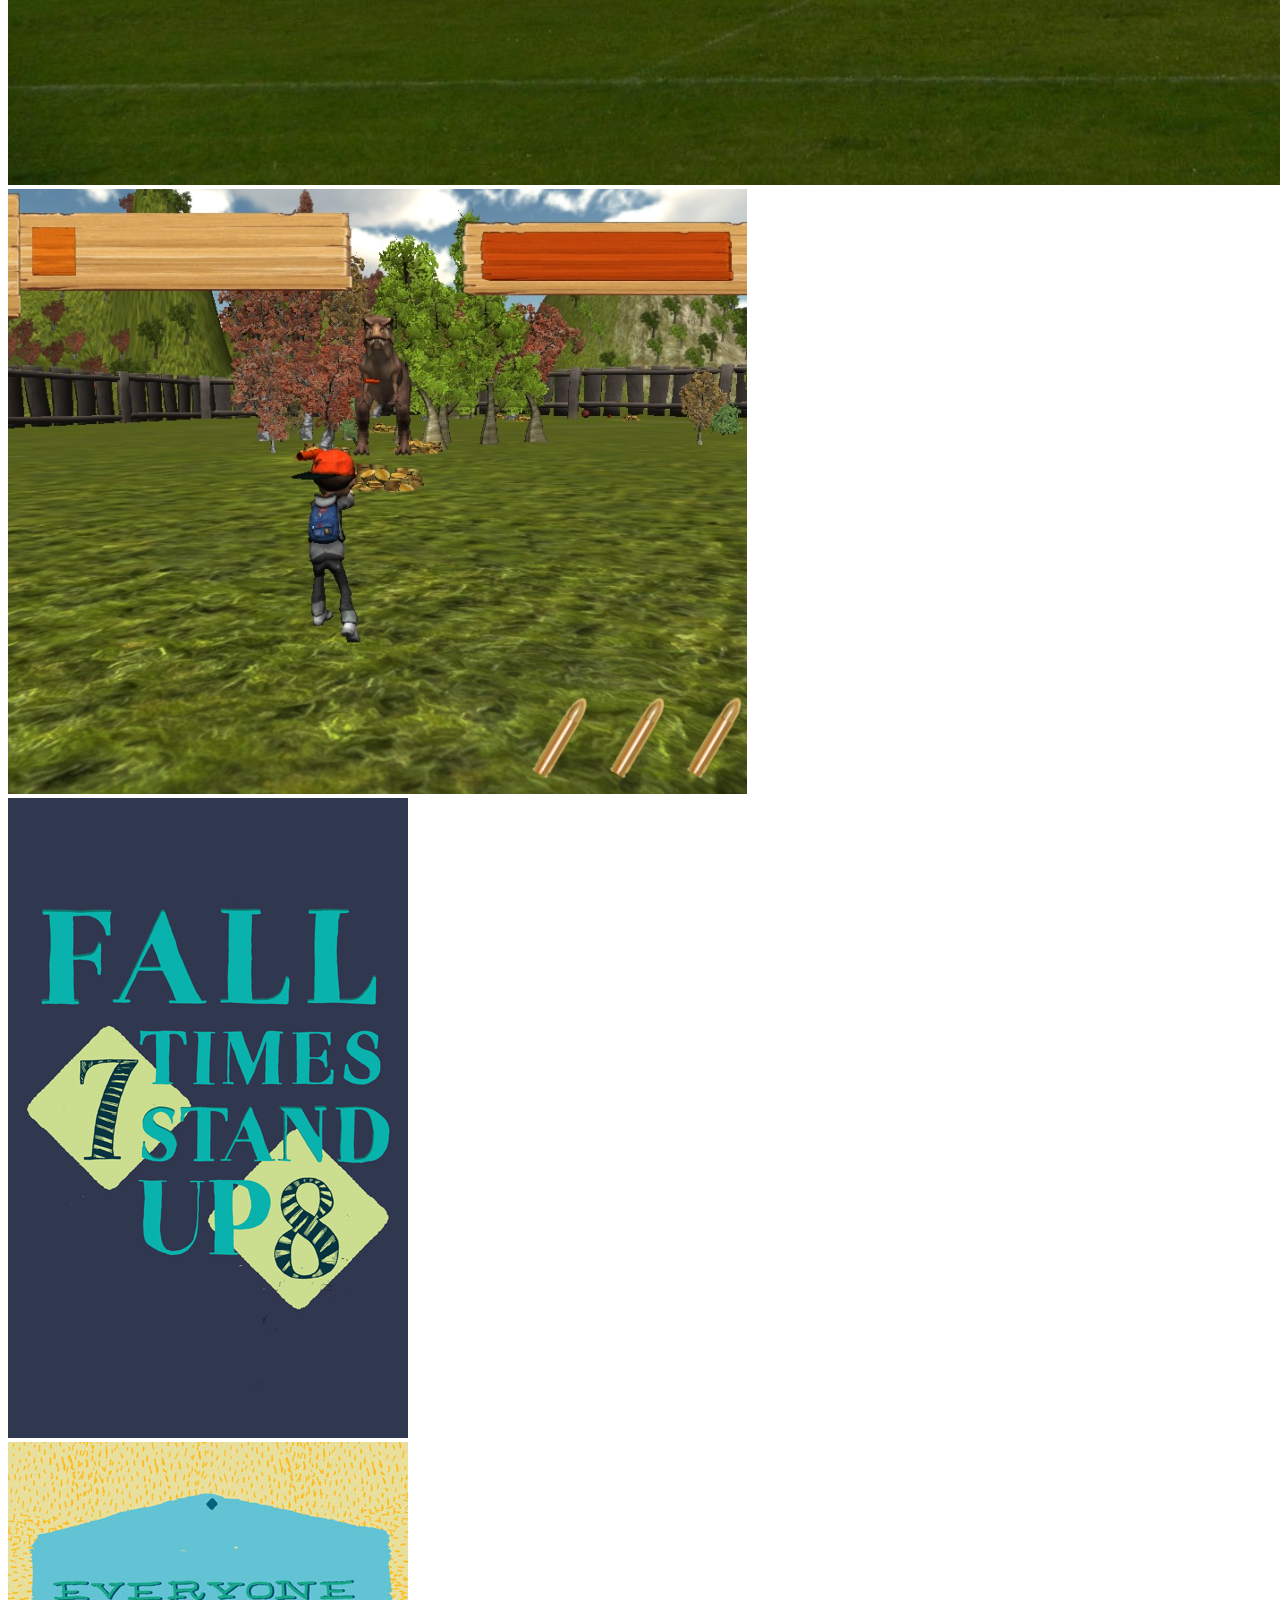
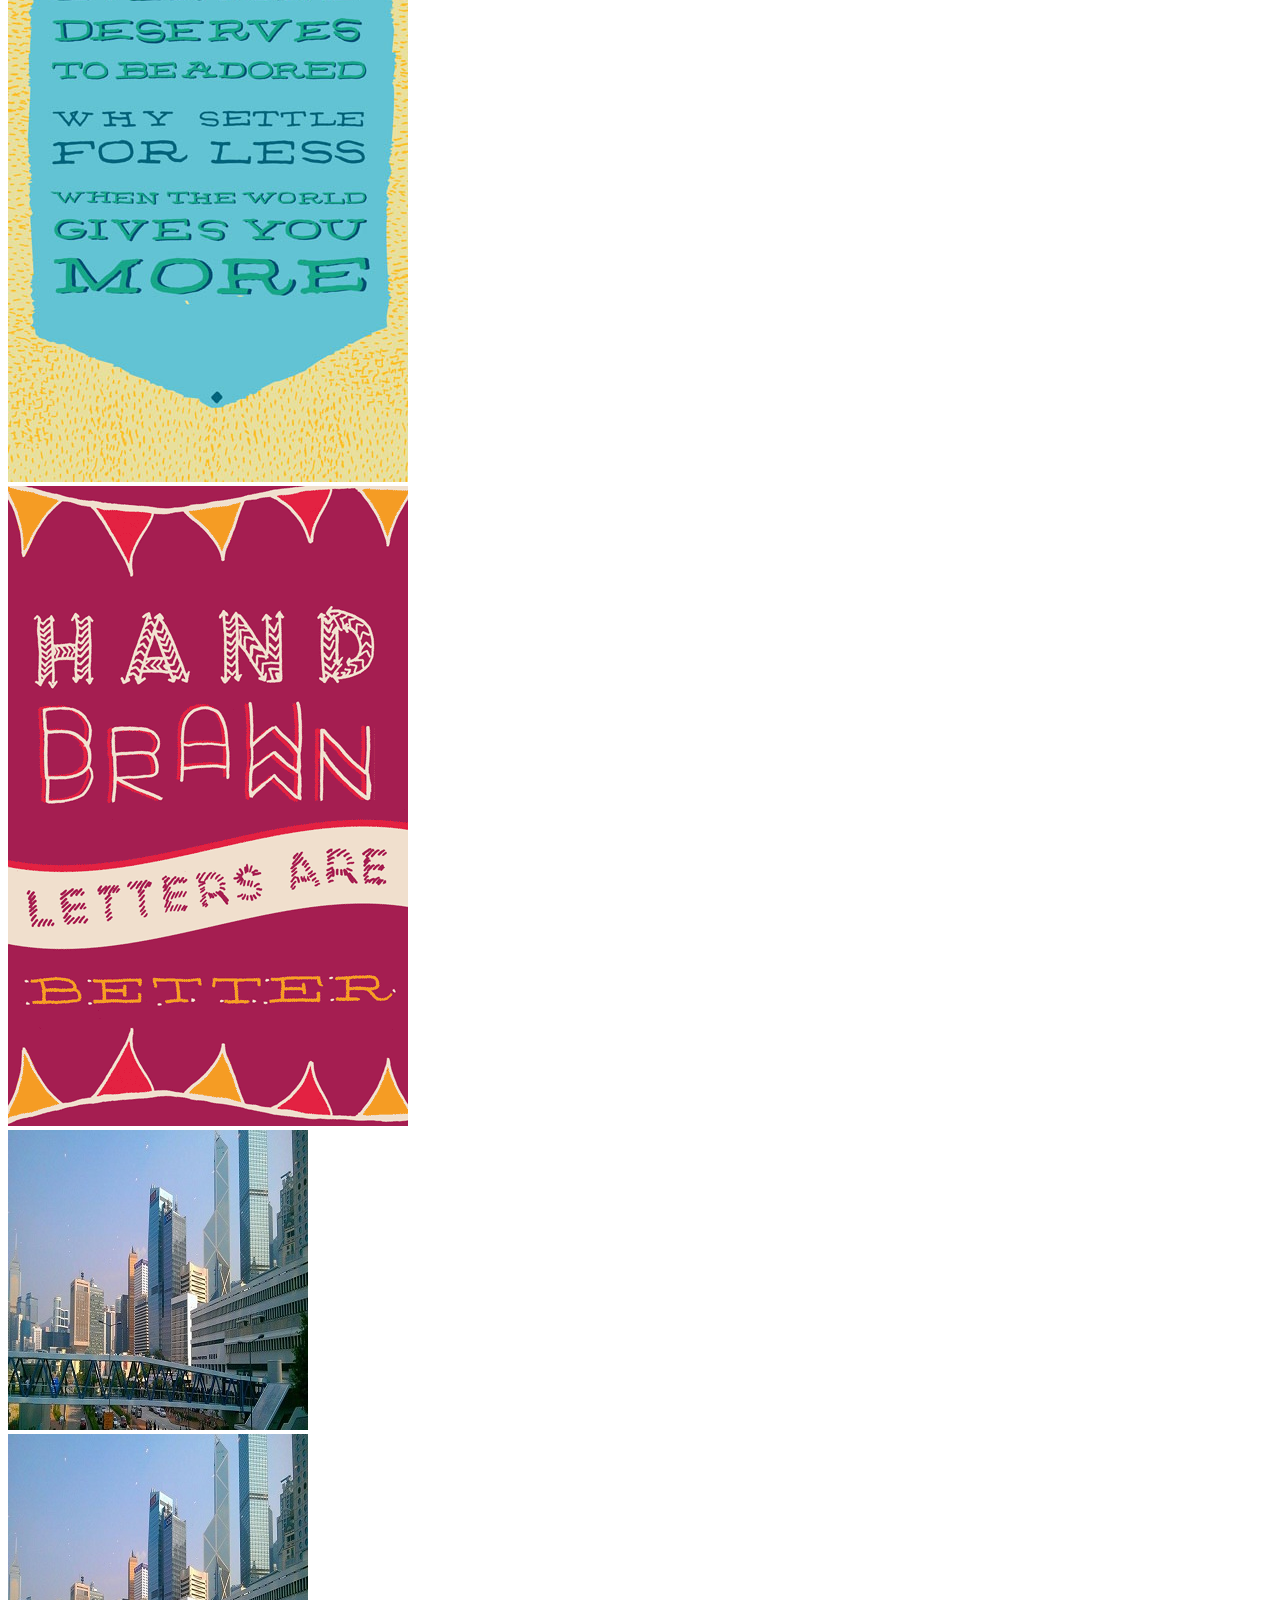
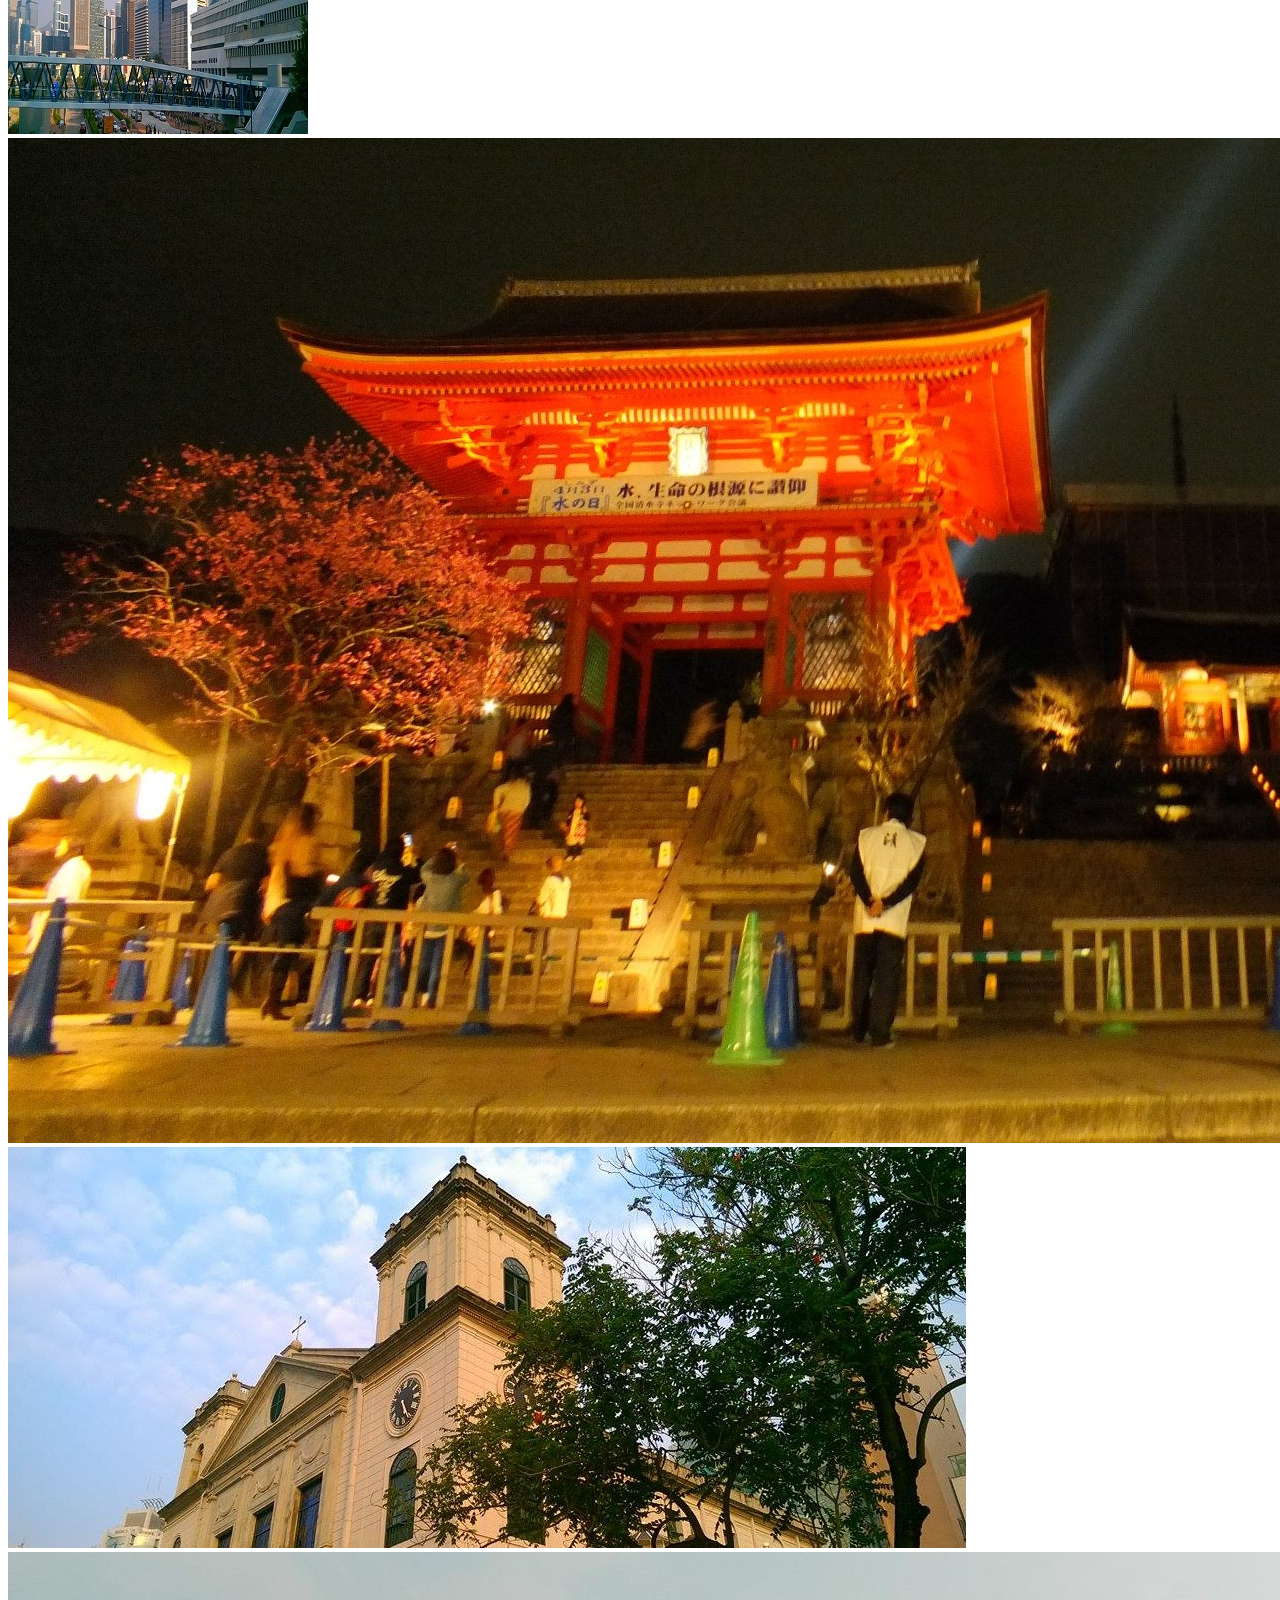
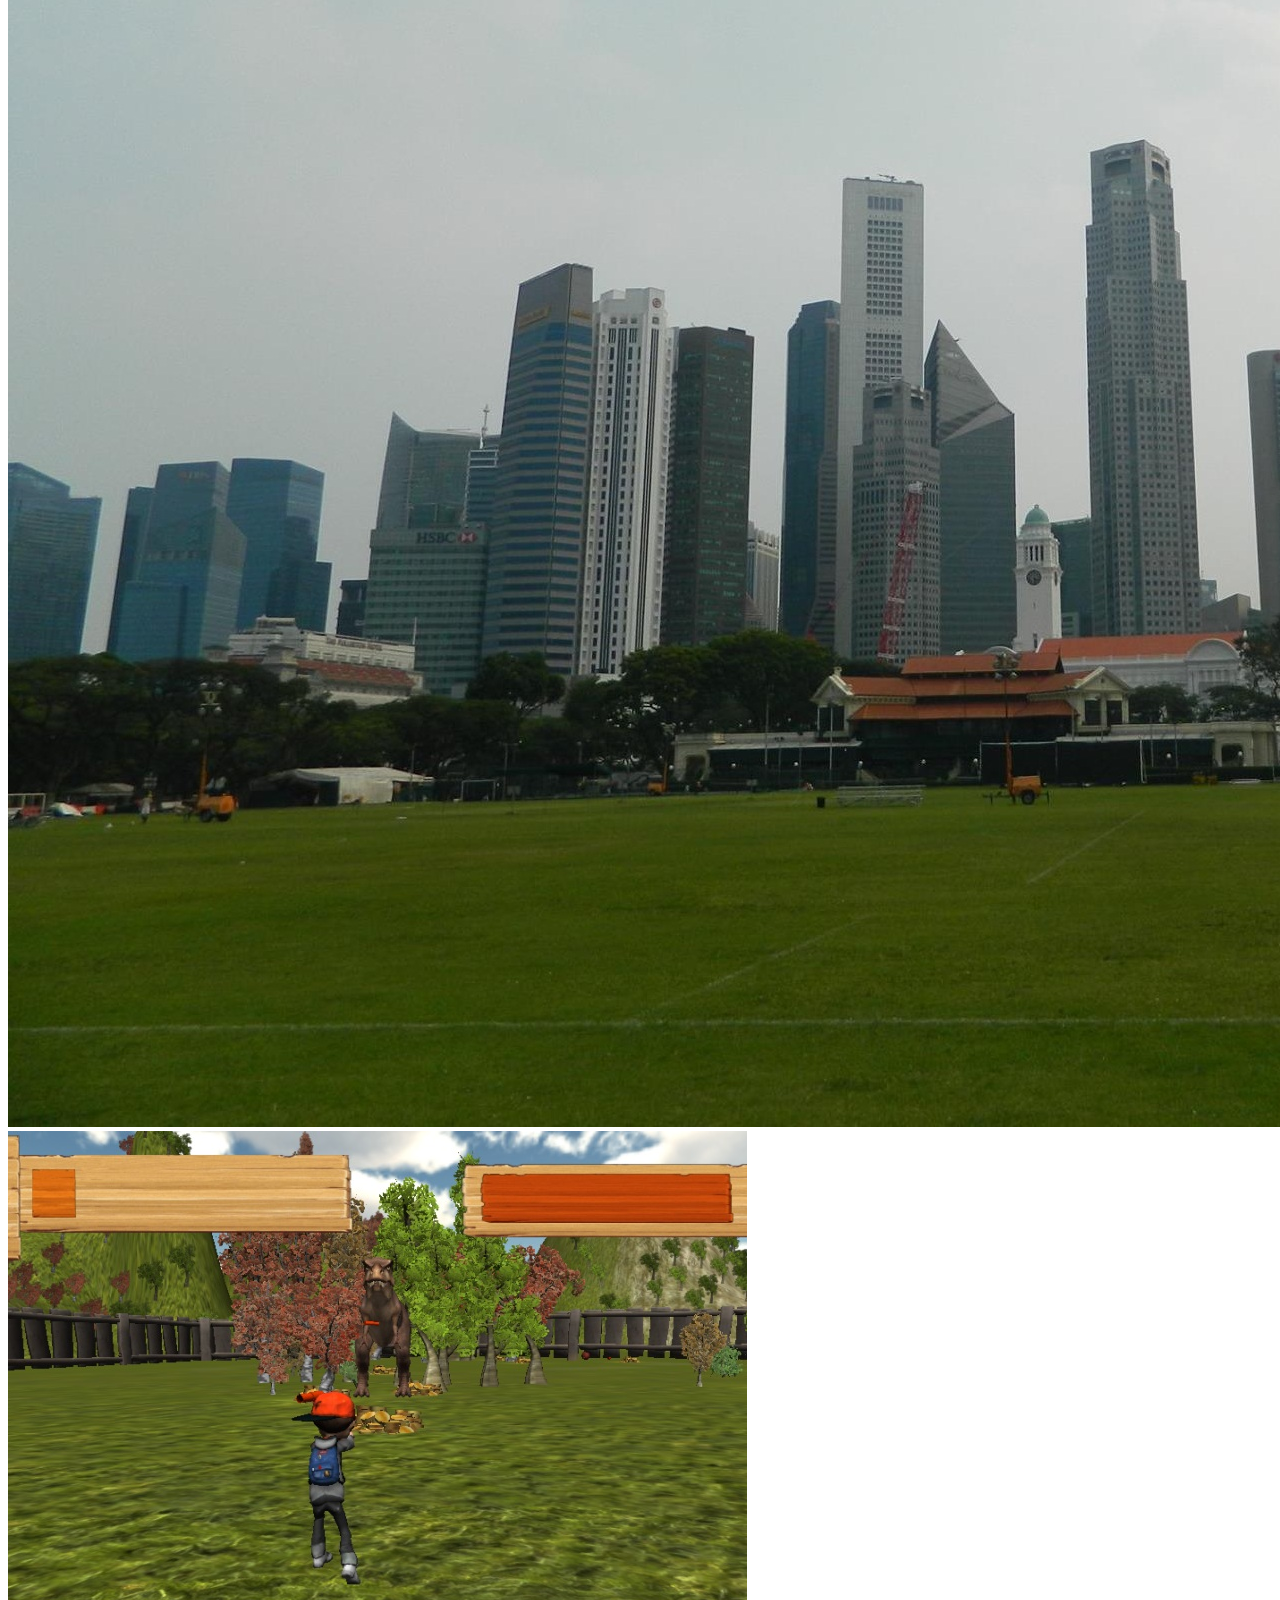
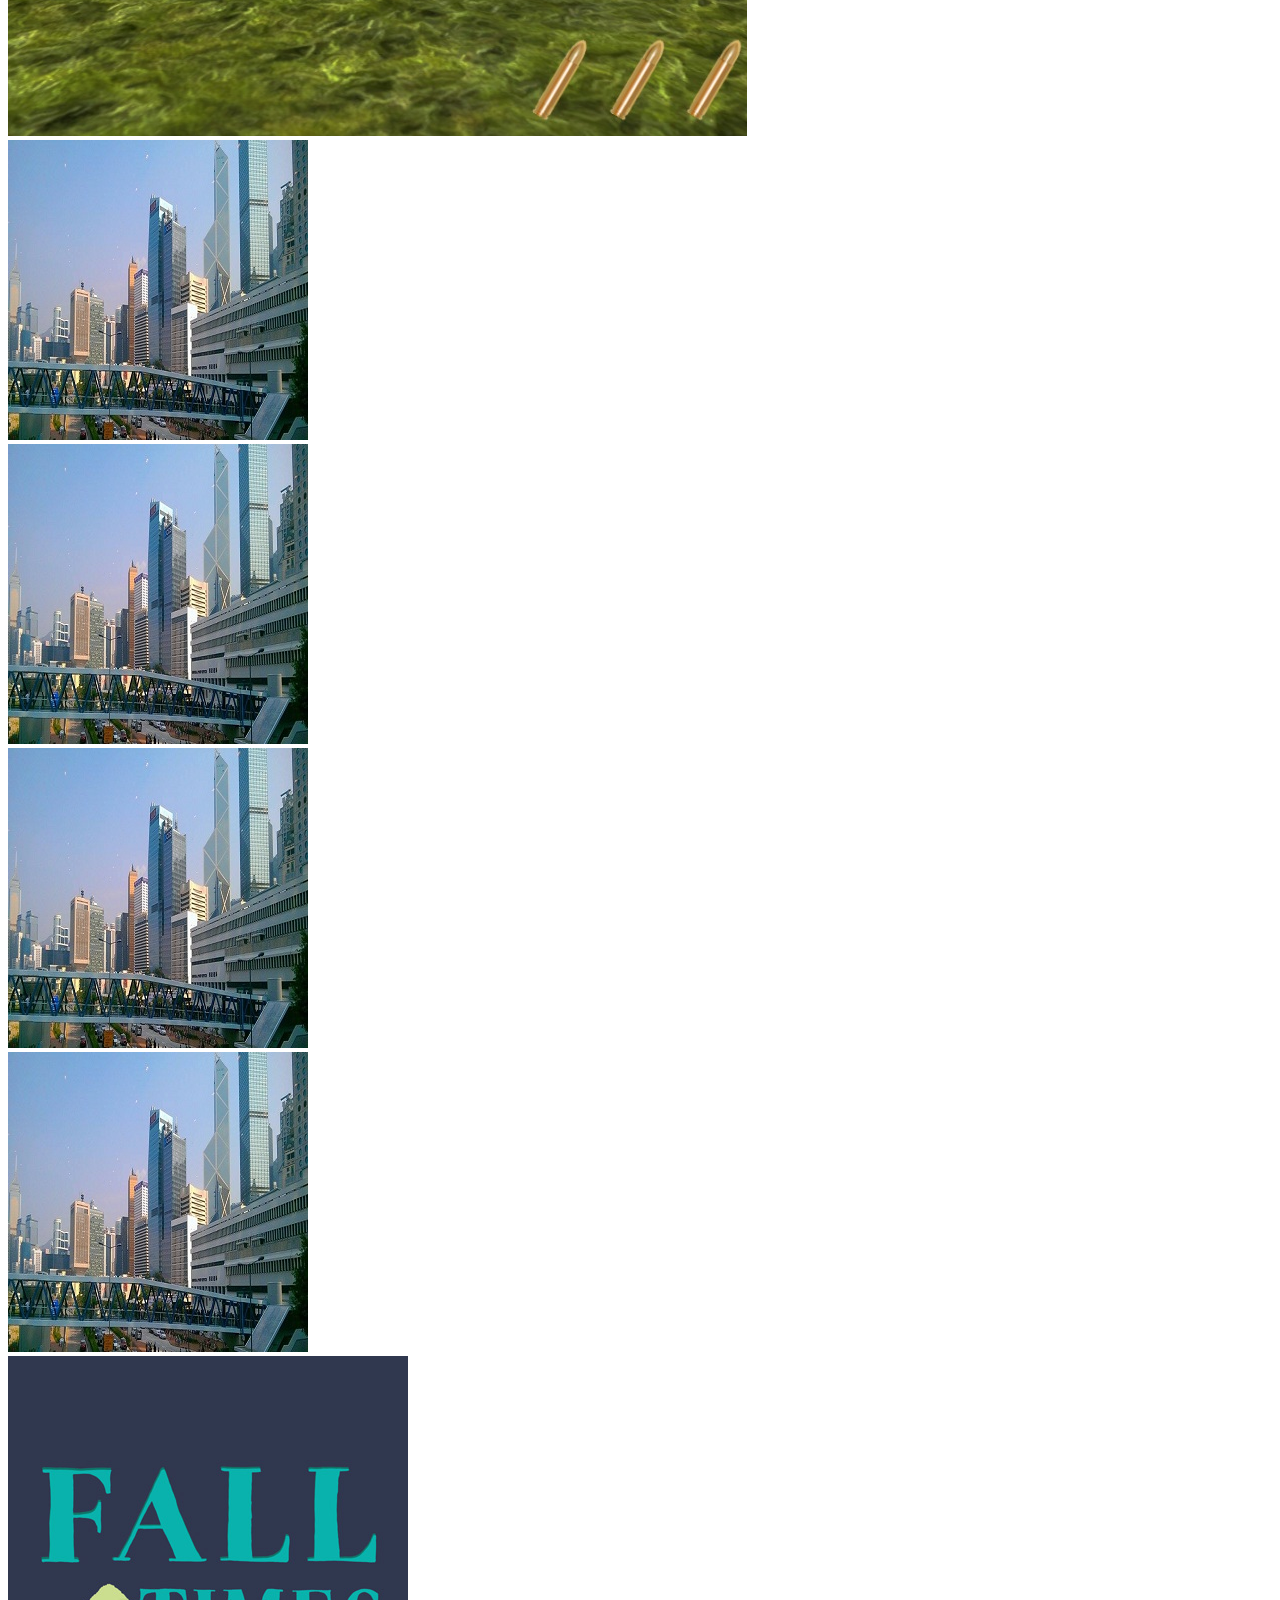
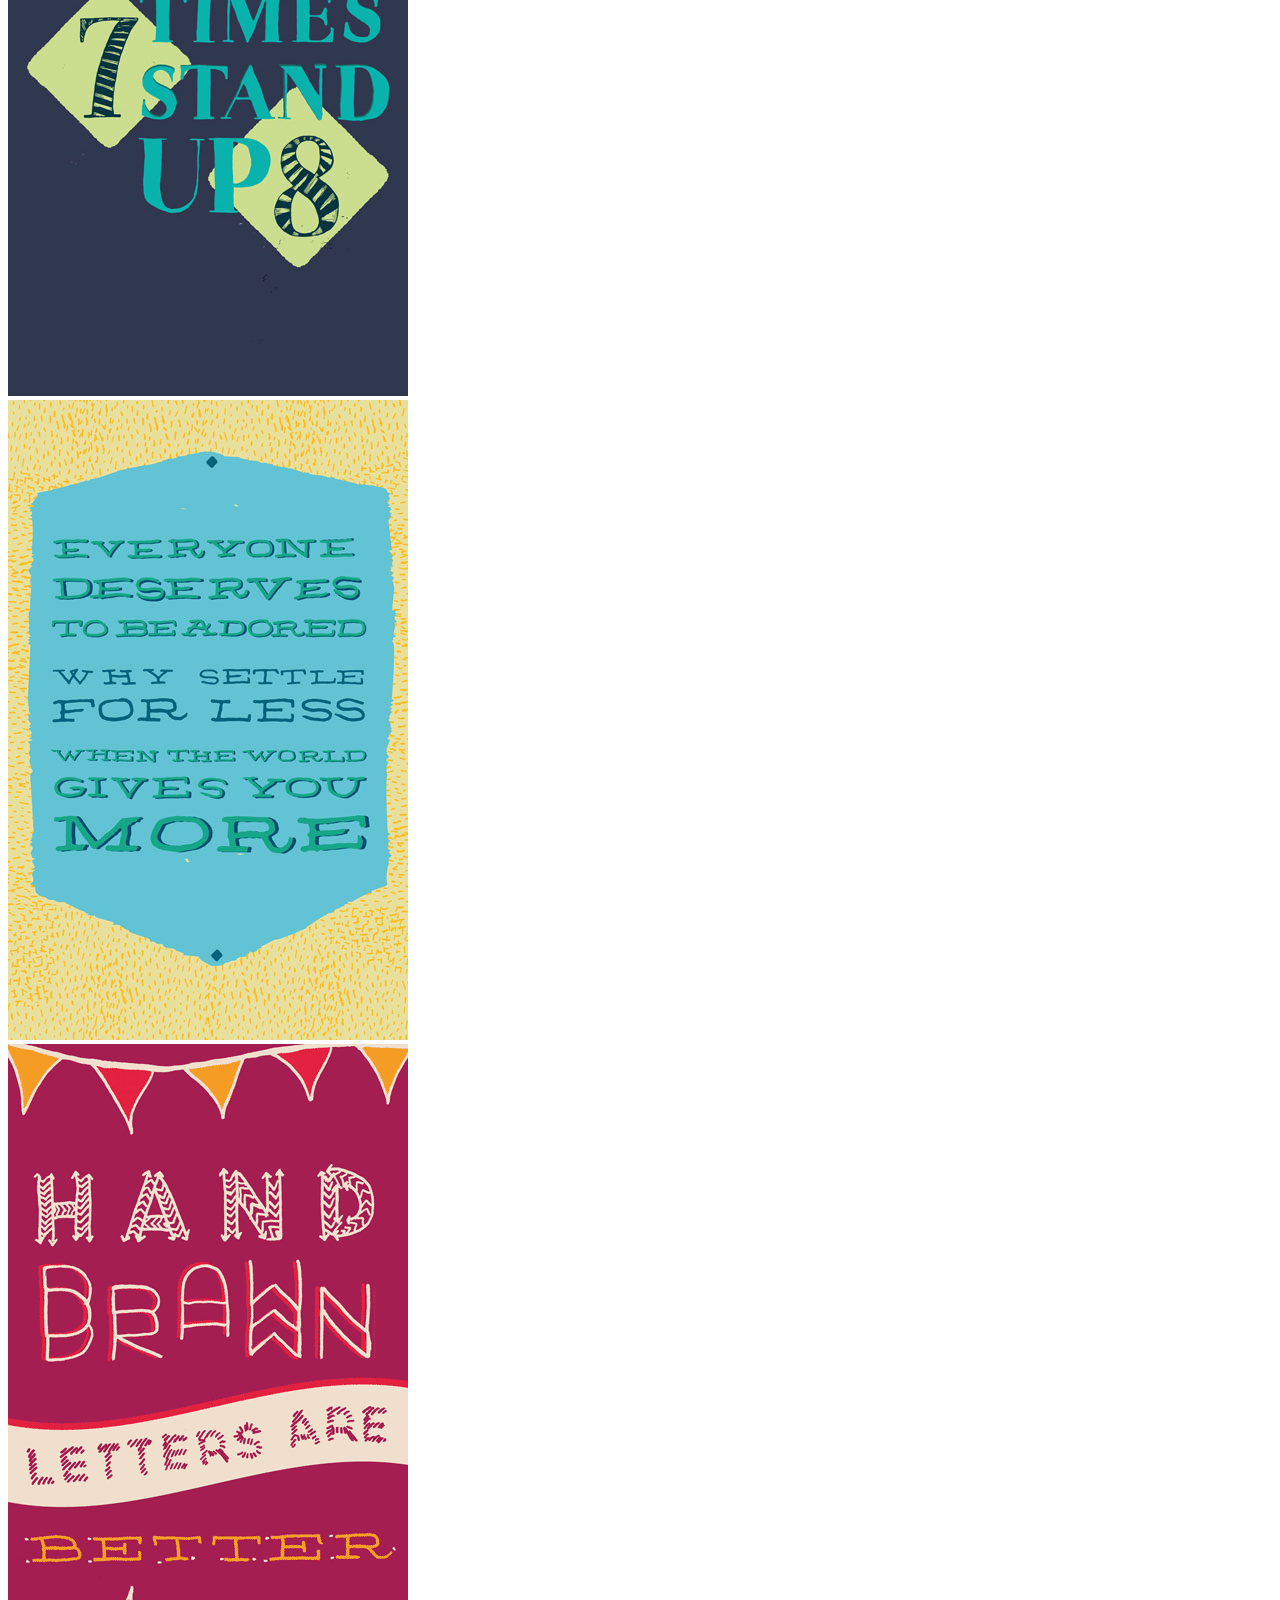
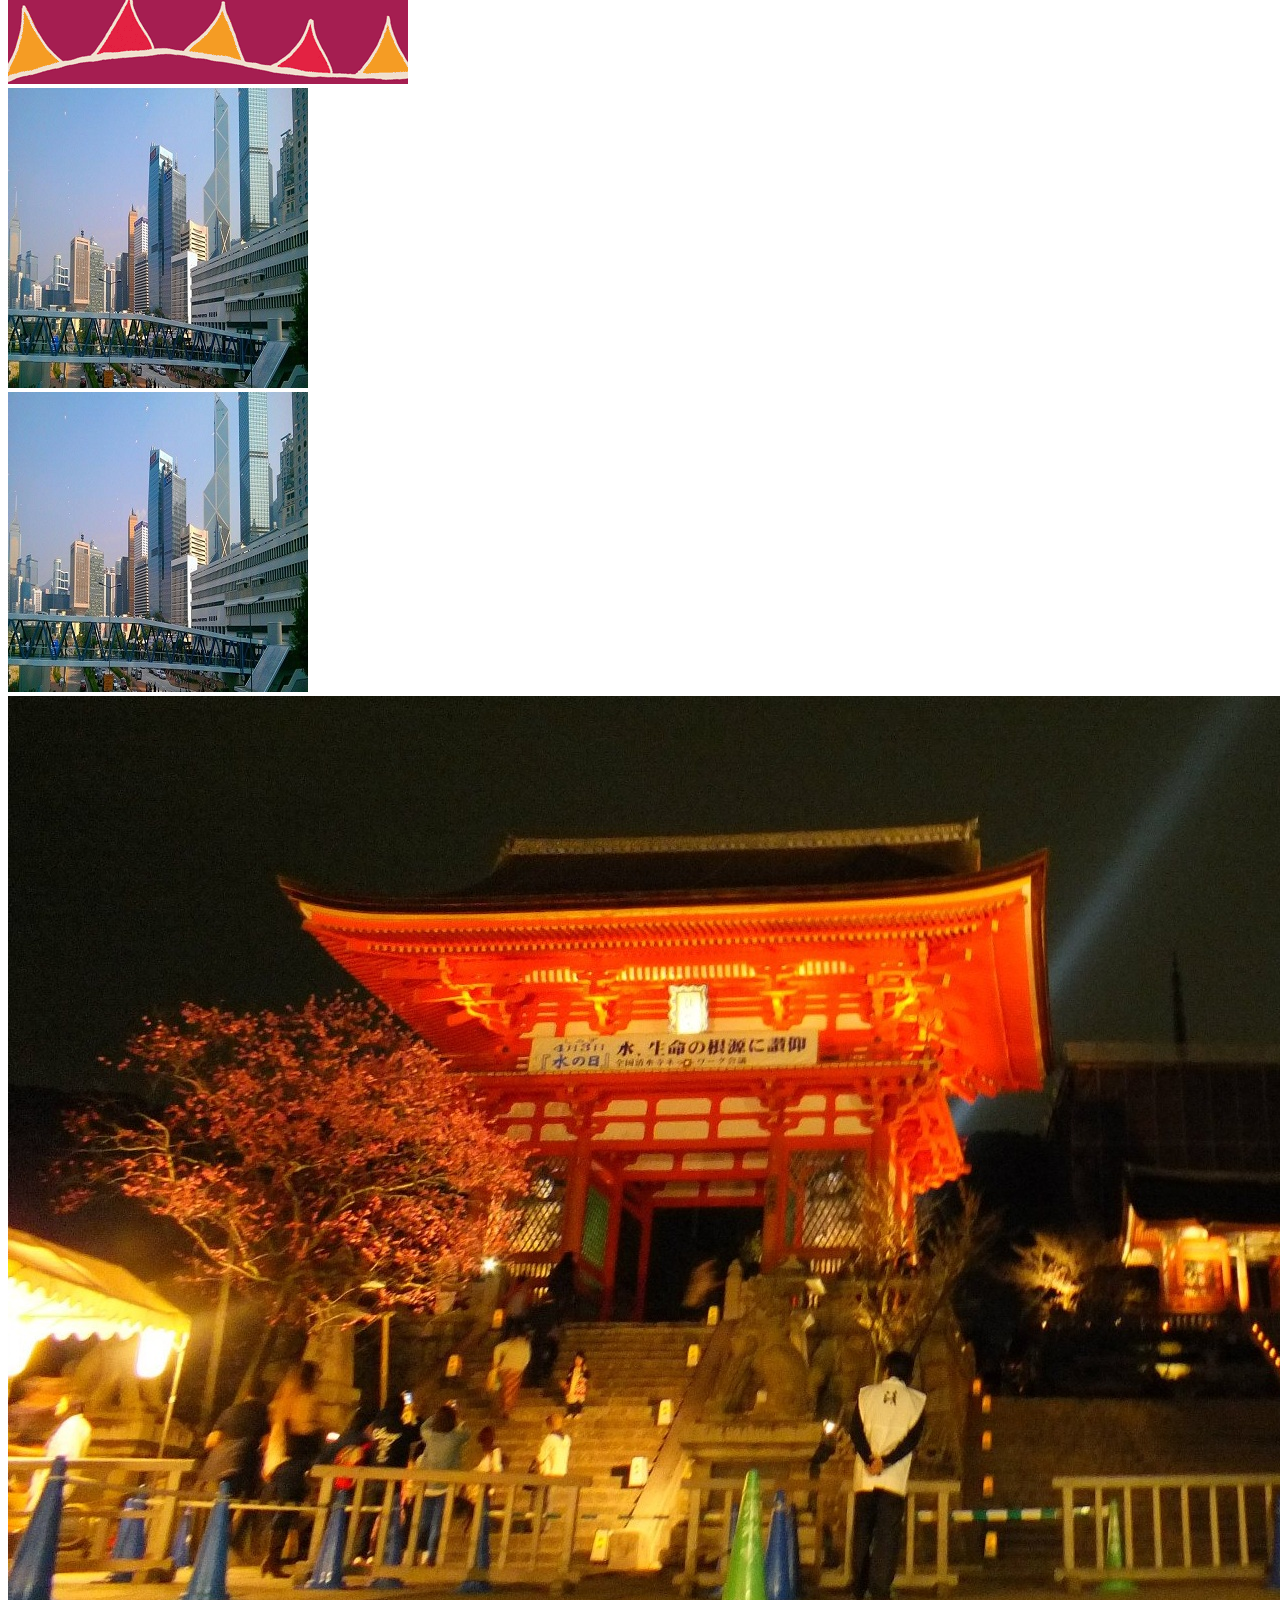
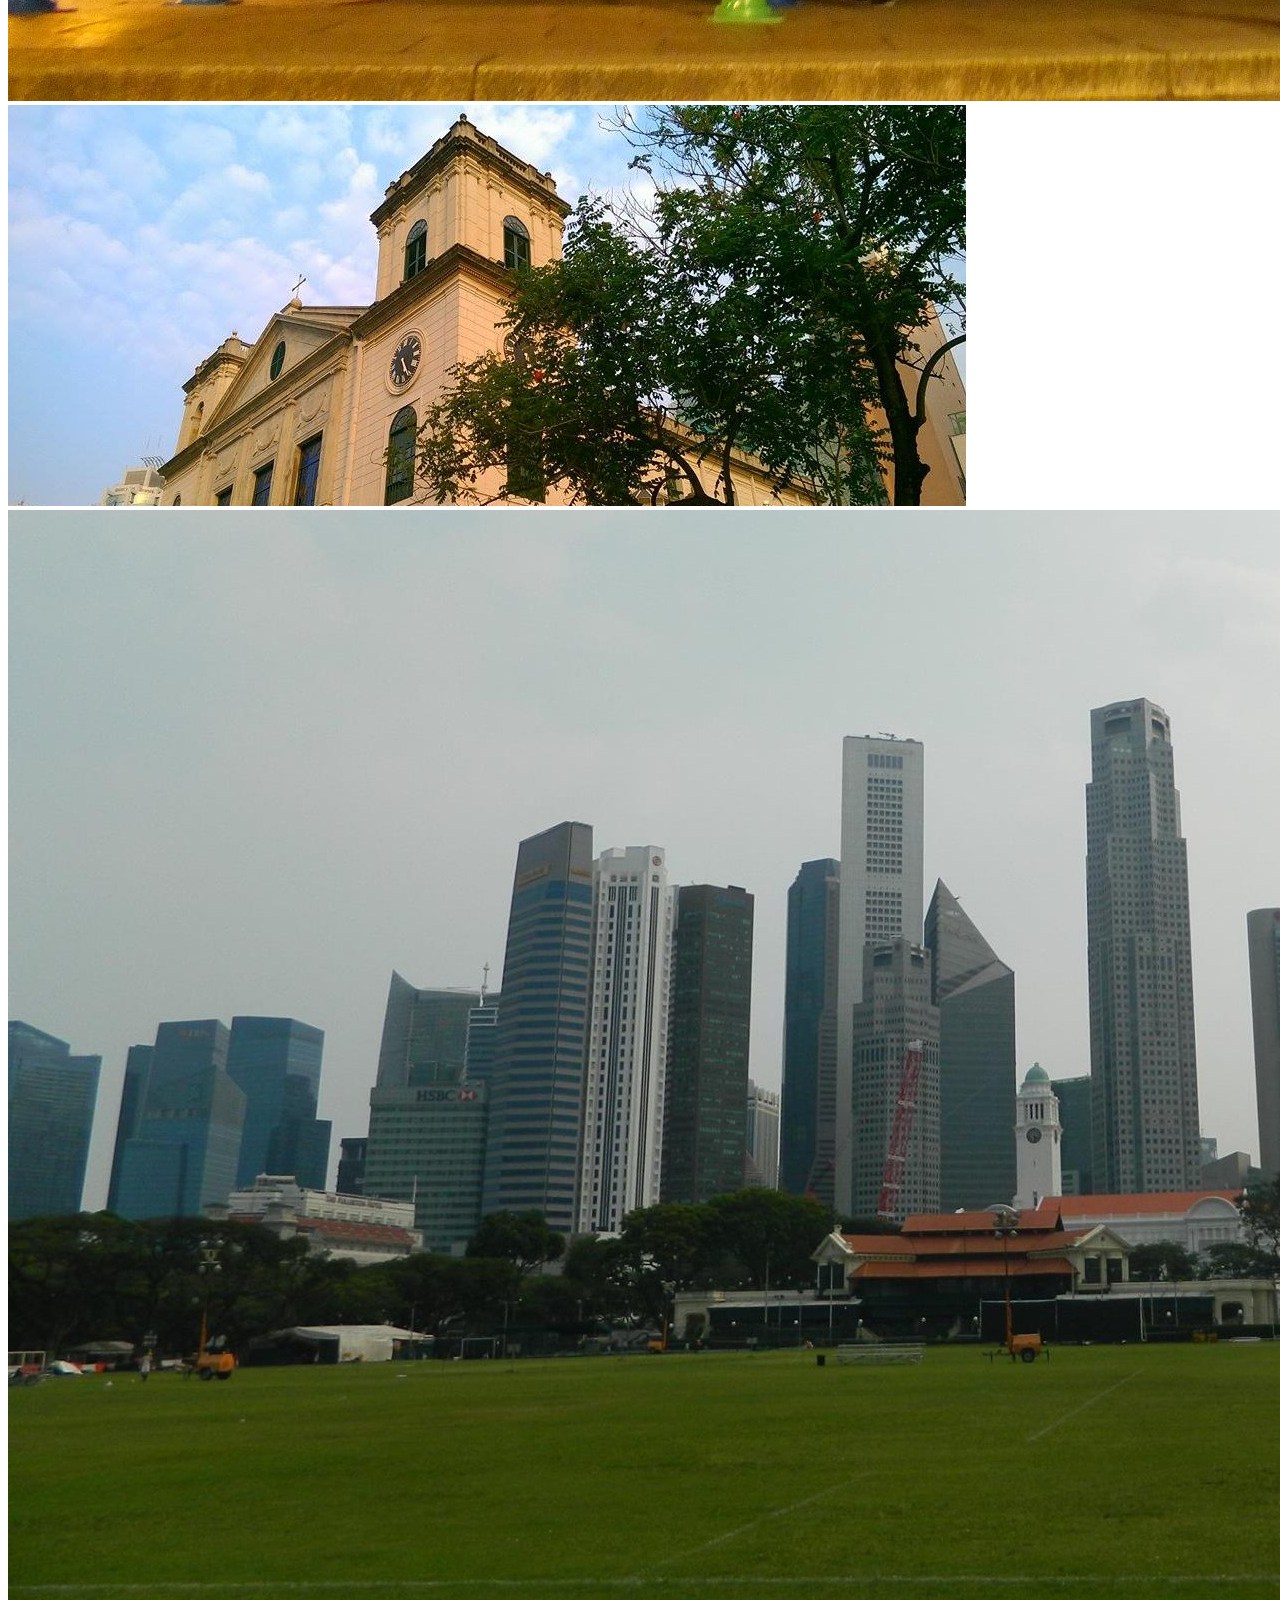
==== commit 8f843788: "Revert "deelt bootstrap.js on index.html"" ====
--- a/index.html
+++ b/index.html
@@ -17,10 +17,6 @@
     <link href="bootstrap/css/bootstrap-theme.min.css" rel="stylesheet">
     <link href="css/stylesheets/homepage.css"  rel="stylesheet" type="text/css" />
     <link href="css/stylesheets/animate.css" rel="stylesheet">
-
-    <link rel="stylesheet" href="css/stylesheets/style.css">
-    <link href='http://fonts.googleapis.com/css?family=Roboto:300,400' rel='stylesheet' type='text/css'>
-
     <!--Icon plugin in-->
     <link href="font-awesome/css/font-awesome.min.css"  rel="stylesheet">
     
@@ -29,10 +25,11 @@
     <script src="js/ie-emulation-modes-warning.js"></script>
     <script src="https://cdnjs.cloudflare.com/ajax/libs/wow/1.1.2/wow.js"></script>
     
-    <script src="js/modernizr-2.8.3.min.js"></script>
   </head>
 
   <body>
+      
+
     <nav id="mainNav" class="navbar  navbar-fixed-top " >
         <div class="container">
             <!-- Brand and toggle get grouped for better mobile display -->
@@ -54,6 +51,45 @@
                     </li>
                     <li>
                         <a data-toggle="modal" data-target="#myModal">Create</a>
+                        <div class="modal fade" id="myModal" role="dialog">
+                            <div class="modal-dialog">
+                        
+                                <!-- Modal content-->
+                                <div class="modal-content">
+                                    <div class="modal-header">
+                                        <button type="button" class="close" data-dismiss="modal">&times;</button>
+                                        <h4 class="modal-title">Creat a Meal</h4>
+                                    </div>
+                                    <div class="modal-body">
+                                        <div id="modal-up">
+                                            <div>        
+                                                <img id="preview" src="http://placehold.it/300x200" width="300" height="200" alt="preview de la imagen" />
+                                            </div>
+                                            <div>
+                                                <label id="modal-labelbtn" for="file">Select file</label>
+                                                <input  id="modal-imgInp" type='file' />
+                                            </div>
+                                        </div> 
+                                        <div id="modal-down">
+                                            <div class="form-group">
+                                                <input type="text" class="form-control" id="MealText" placeholder="餐點名稱">
+                                            </div>
+                                            <div class="form-group">
+                                                <input type="text" class="form-control" id="RestaurantText" placeholder="餐廳名稱">
+                                            </div>
+                                            <div class="form-group">
+                                                <textarea class="form-control" rows="3" id="comment" placeholder="評論(限定字數10~50)"></textarea>
+                                            </div>
+                                        </div>
+                                    </div>
+                                
+                                    <div class="modal-footer">
+                                        <button type="button" class="btn btn-default" data-dismiss="modal">Close</button>
+                                    </div>
+                                </div>
+                            </div>
+                        </div>
+          
                     </li>
                     <li>
                         <a href="login_signup.html">Log in / Sign up</a>
@@ -68,45 +104,6 @@
         </div>
         <!-- /.container-fluid -->
     </nav>
-
-    <div class="modal fade xx" id="myModal" role="dialog">
-        <div class="modal-dialog">
-    
-            <!-- Modal content-->
-            <div class="modal-content">
-                <div class="modal-header">
-                    <button type="button" class="close" data-dismiss="modal">&times;</button>
-                    <h4 class="modal-title">Create a Meal</h4>
-                </div>
-                <div class="modal-body">
-                    <div id="modal-up">
-                        <div>        
-                            <img id="preview" src="http://placehold.it/300x200" width="300" height="200" alt="preview de la imagen" />
-                        </div>
-                        <div>
-                            <label id="modal-labelbtn" for="file">Select file</label>
-                            <input  id="modal-imgInp" type='file' />
-                        </div>
-                    </div> 
-                    <div id="modal-down">
-                        <div class="form-group">
-                            <input type="text" class="form-control" id="MealText" placeholder="餐點名稱">
-                        </div>
-                        <div class="form-group">
-                            <input type="text" class="form-control" id="RestaurantText" placeholder="餐廳名稱">
-                        </div>
-                        <div class="form-group">
-                            <textarea class="form-control" rows="3" id="comment" placeholder="評論(限定字數10~50)"></textarea>
-                        </div>
-                    </div>
-                </div>
-            
-                <div class="modal-footer">
-                    <button type="button" class="btn btn-default" data-dismiss="modal">Close</button>
-                </div>
-            </div>
-        </div>
-    </div>
 
     <header>
       <div class="fixed-background" style="background-image:url(img/homepage.jpg)">
@@ -127,132 +124,37 @@
 
       <div class ="container masonry" id ="container">
           
-        <div class ="item wow bounceInUp ">
-        	<a href="#" data-modal="#modal" class="modal__trigger">
-        	<img src ="img/meal.jpg" class="img-responsive" />
-        	</a>
-        </div>
-        <div class ="item wow bounceInUp "><img src ="img/food1.jpg" class="img-responsive" /></div>
-        <div class ="item wow bounceInUp "><img src ="img/food2.jpg" class="img-responsive" /></div>
-        <div class ="item wow bounceInUp "><img src ="img/food3.jpg" class="img-responsive" /></div>
-        <div class ="item wow bounceInUp "><img src ="img/food4.jpg" class="img-responsive" /></div>
-        <div class ="item wow bounceInUp "><img src ="img/food5.jpg" class="img-responsive" /></div>
-        <div class ="item wow bounceInUp "><img src ="img/food6.jpg" class="img-responsive" /></div>
-        <div class ="item wow bounceInUp "><img src ="img/food7.jpg" class="img-responsive" /></div>
-        <div class ="item wow bounceInUp "><img src ="img/food8.jpg" class="img-responsive" /></div>
-        <div class ="item wow bounceInUp "><img src ="img/food9.jpg" class="img-responsive" /></div>
-        <div class ="item wow bounceInUp "><img src ="img/food10.jpg" class="img-responsive" /></div>
-        <div class ="item wow bounceInUp "><img src ="img/food11.jpg" class="img-responsive" /></div>
-        <div class ="item wow bounceInUp "><img src ="img/food12.jpg" class="img-responsive" /></div>
-        <div class ="item wow bounceInUp "><img src ="img/food13.jpg" class="img-responsive"/></div>       
-        <div class ="item wow bounceInUp "><img src ="img/food14.jpg" class="img-responsive" /></div>
-        <div class ="item wow bounceInUp "><img src ="img/food15.jpg" class="img-responsive" /></div>
-        <div class ="item wow bounceInUp "><img src ="img/food16.jpg" class="img-responsive" /></div>
-        <div class ="item wow bounceInUp "><img src ="img/food17.jpg" class="img-responsive" /></div>
-        <div class ="item wow bounceInUp "><img src ="img/food18.jpg" class="img-responsive" /></div>  
-        <div class ="item wow bounceInUp "><img src ="img/food19.jpg" class="img-responsive" /></div>
-        <div class ="item wow bounceInUp "><img src ="img/food20.jpg" class="img-responsive" /></div>
-        <div class ="item wow bounceInUp "><img src ="img/food21.jpg" class="img-responsive" /></div>
-        <div class ="item wow bounceInUp "><img src ="img/food22.jpg" class="img-responsive" /></div>
-        <div class ="item wow bounceInUp "><img src ="img/food23.jpg" class="img-responsive" /></div>
-        <div class ="item wow bounceInUp "><img src ="img/food24.jpg" class="img-responsive" /></div>
-        <div class ="item wow bounceInUp "><img src ="img/food25.jpg" class="img-responsive" /></div>
-        <div class ="item wow bounceInUp "><img src ="img/food26.jpg" class="img-responsive" /></div>       
-        <div class ="item wow bounceInUp "><img src ="img/food27.jpg" class="img-responsive" /></div>
-        <div class ="item wow bounceInUp "><img src ="img/food28.jpg" class="img-responsive" /></div>
+        <div class ="item wow bounceInUp "><img src ="img/Hongkong.png" class="img-responsive" /></div>
+        <div class ="item wow bounceInUp "><img src ="img/Kyoto.png" class="img-responsive" /></div>
+        <div class ="item wow bounceInUp "><img src ="img/Macau.png" class="img-responsive" /></div>
+        <div class ="item wow bounceInUp "><img src ="img/Singapore.png" class="img-responsive" /></div>
+        <div class ="item wow bounceInUp "><img src ="img/Unity.png" class="img-responsive" /></div>
+        <div class ="item wow bounceInUp "><img src ="img/4.jpg" class="img-responsive" /></div>
+        <div class ="item wow bounceInUp "><img src ="img/8.jpg" class="img-responsive" /></div>
+        <div class ="item wow bounceInUp "><img src ="img/12.png" class="img-responsive" /></div>
+        <div class ="item wow bounceInUp "><img src ="img/Hongkong.png" class="img-responsive" /></div>
+        <div class ="item wow bounceInUp "><img src ="img/Hongkong.png" class="img-responsive" /></div>
+        <div class ="item wow bounceInUp "><img src ="img/Kyoto.png" class="img-responsive" /></div>
+        <div class ="item wow bounceInUp "><img src ="img/Macau.png" class="img-responsive" /></div>
+        <div class ="item wow bounceInUp "><img src ="img/Singapore.png" class="img-responsive"/></div>       
+        <div class ="item wow bounceInUp "><img src ="img/Unity.png" class="img-responsive" /></div>
+        <div class ="item wow bounceInUp "><img src ="img/Hongkong.png" class="img-responsive" /></div>
+        <div class ="item wow bounceInUp "><img src ="img/Hongkong.png" class="img-responsive" /></div>
+        <div class ="item wow bounceInUp "><img src ="img/Hongkong.png" class="img-responsive" /></div>
+        <div class ="item wow bounceInUp "><img src ="img/Hongkong.png" class="img-responsive" /></div>  
+        <div class ="item wow bounceInUp "><img src ="img/4.jpg" class="img-responsive" /></div>
+        <div class ="item wow bounceInUp "><img src ="img/8.jpg" class="img-responsive" /></div>
+        <div class ="item wow bounceInUp "><img src ="img/12.png" class="img-responsive" /></div>
+        <div class ="item wow bounceInUp "><img src ="img/Hongkong.png" class="img-responsive" /></div>
+        <div class ="item wow bounceInUp "><img src ="img/Hongkong.png" class="img-responsive" /></div>
+        <div class ="item wow bounceInUp "><img src ="img/Kyoto.png" class="img-responsive" /></div>
+        <div class ="item wow bounceInUp "><img src ="img/Macau.png" class="img-responsive" /></div>
+        <div class ="item wow bounceInUp "><img src ="img/Singapore.png" class="img-responsive" /></div>       
+        <div class ="item wow bounceInUp "><img src ="img/Unity.png" class="img-responsive" /></div>
+        <div class ="item wow bounceInUp "><img src ="img/Hongkong.png" class="img-responsive" /></div>
       
       </div>
     </div>
-
-     <!-- Modal -->
-	 <div id="modal" class="modal modal--align-top modal__bg" role="dialog" aria-hidden="true">
-	    <div class="modal__dialog">
-	      <div class="modal__content">
-	        <h1>Sandwiches</h1>
-	        <h3></h3>
-	        <div class="mealgellary">
-	          <ul class="img-list">
-	            <li class="AddMeal">
-	              <div class="photo">
-	                <img src="img/add.jpg" alt="" />
-	              </div>
-	              <div class="avatar">
-	                <img src="img/user1.jpg" alt="" />
-	              </div>
-	            </li>
-	            
-	            <li>
-	              <div class="photo">
-	                <img src="img/meal2.jpg" alt="" />
-	              <div class="avatar">
-	                <img src="https://s3-us-west-2.amazonaws.com/s.cdpn.io/331810/sq-sample12.jpg" alt="" />
-	              </div>
-	              </div>
-	            </li>
-
-	            <li>
-	              <div class="photo">
-	                <img src="img/meal.jpg" alt="" />
-	              <div class="avatar">
-	                <img src="https://s3-us-west-2.amazonaws.com/s.cdpn.io/331810/sq-sample10.jpg" alt="" />
-	              </div>
-	              </div>
-	            </li>
-
-	            <li>
-	              <div class="photo">
-	                <img src="img/meal.jpg" alt="" />
-	              <div class="avatar">
-	                <img src="https://s3-us-west-2.amazonaws.com/s.cdpn.io/331810/sq-sample7.jpg" alt="" />
-	              </div>
-	              </div>
-	            </li>
-
-	            <li>
-	              <div class="photo">
-	                <img src="img/meal.jpg" alt="" />
-	              <div class="avatar">
-	                <img src="img/Lynn.jpg" alt="" />
-	              </div>
-	              </div>
-	            </li>
-
-	            <li>
-	              <div class="photo">
-	                <img src="img/meal.jpg" alt="" />
-	              <div class="avatar">
-	                <img src="img/ID_photo.jpg" alt="" />
-	              </div>
-	              </div>
-	            </li>
-
-	            <li>
-	              <div class="photo">
-	                <img src="img/meal.jpg" alt="" />
-	              <div class="avatar">
-	                <img src="img/MyPhoto2.jpg" alt="" />
-	              </div>
-	              </div>
-	            </li>
-
-	            <li>
-	              <div class="photo">
-	                <img src="img/meal2.jpg" alt="" />
-	              </div>
-	              <div class="avatar">
-	                <img src="img/user1.jpg" alt="" />
-	              </div>
-	            </li>
-	          </ul>
-	        </div>
-	        
-	        <!-- modal close button -->
-	        <a href="" class="modal__close demo-close">
-	          <svg class="" viewBox="0 0 24 24"><path d="M19 6.41l-1.41-1.41-5.59 5.59-5.59-5.59-1.41 1.41 5.59 5.59-5.59 5.59 1.41 1.41 5.59-5.59 5.59 5.59 1.41-1.41-5.59-5.59z"/><path d="M0 0h24v24h-24z" fill="none"/></svg>
-	        </a>
-	      </div>
-	    </div>
-	  </div>
 
 
      <!-- Team Section -->
@@ -320,7 +222,7 @@
 
 
     <script src="https://ajax.googleapis.com/ajax/libs/jquery/1.11.2/jquery.min.js"></script>
-
+    <script src="bootstrap/js/bootstrap.js"></script> 
     <script src="bootstrap/js/bootstrap.min.js"></script> 
     <script src="js/masonry.pkgd.min.js"></script>
     <script src="js/imagesloaded.pkgd.min.js"></script> 
@@ -329,11 +231,7 @@
     
  <!-- IE10 viewport hack for Surface/desktop Windows 8 bug -->
     <script src="js/ie10-viewport-bug-workaround.js"></script> 
-
-    <script src="js/plugins.js"></script>
-    <script src="js/main.js"></script>
-
-    <!--From like button -->
-    <script src="js/likebutton.js"></script>
+    
+  
   </body>
 </html>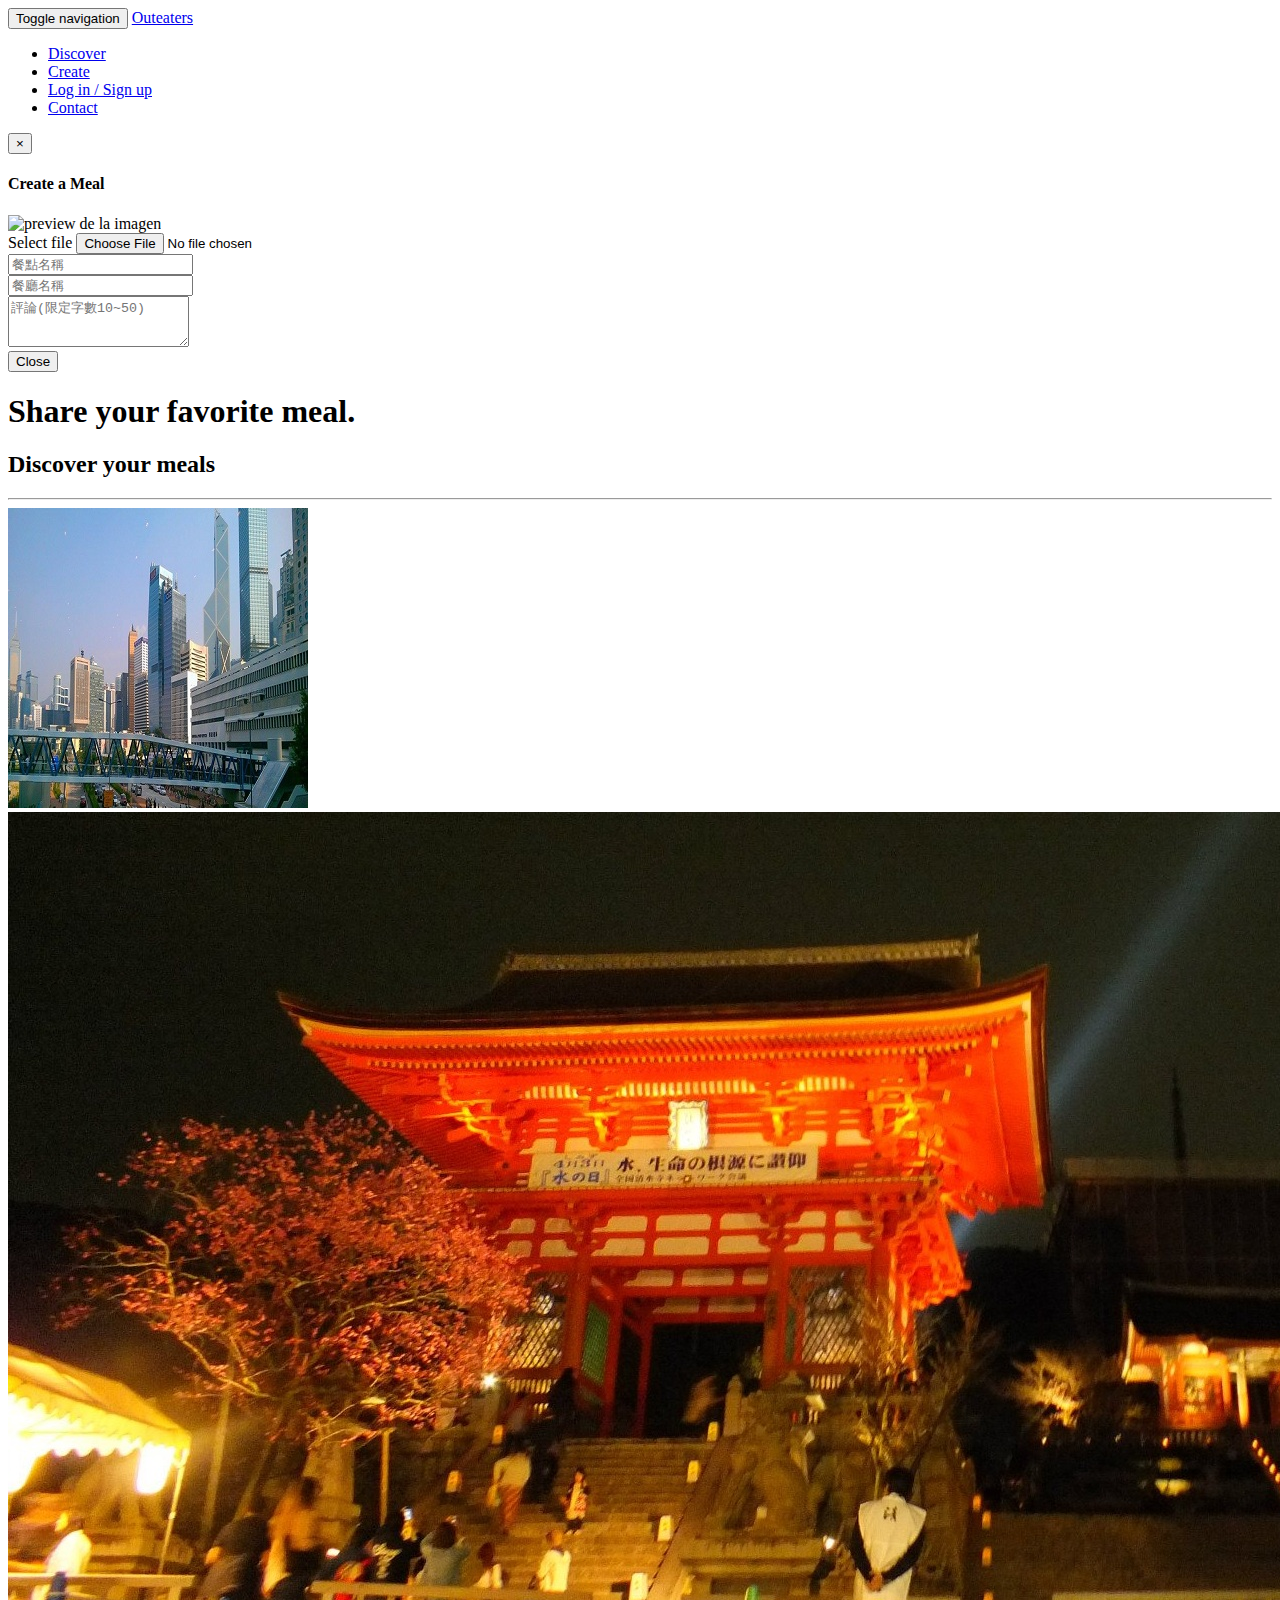
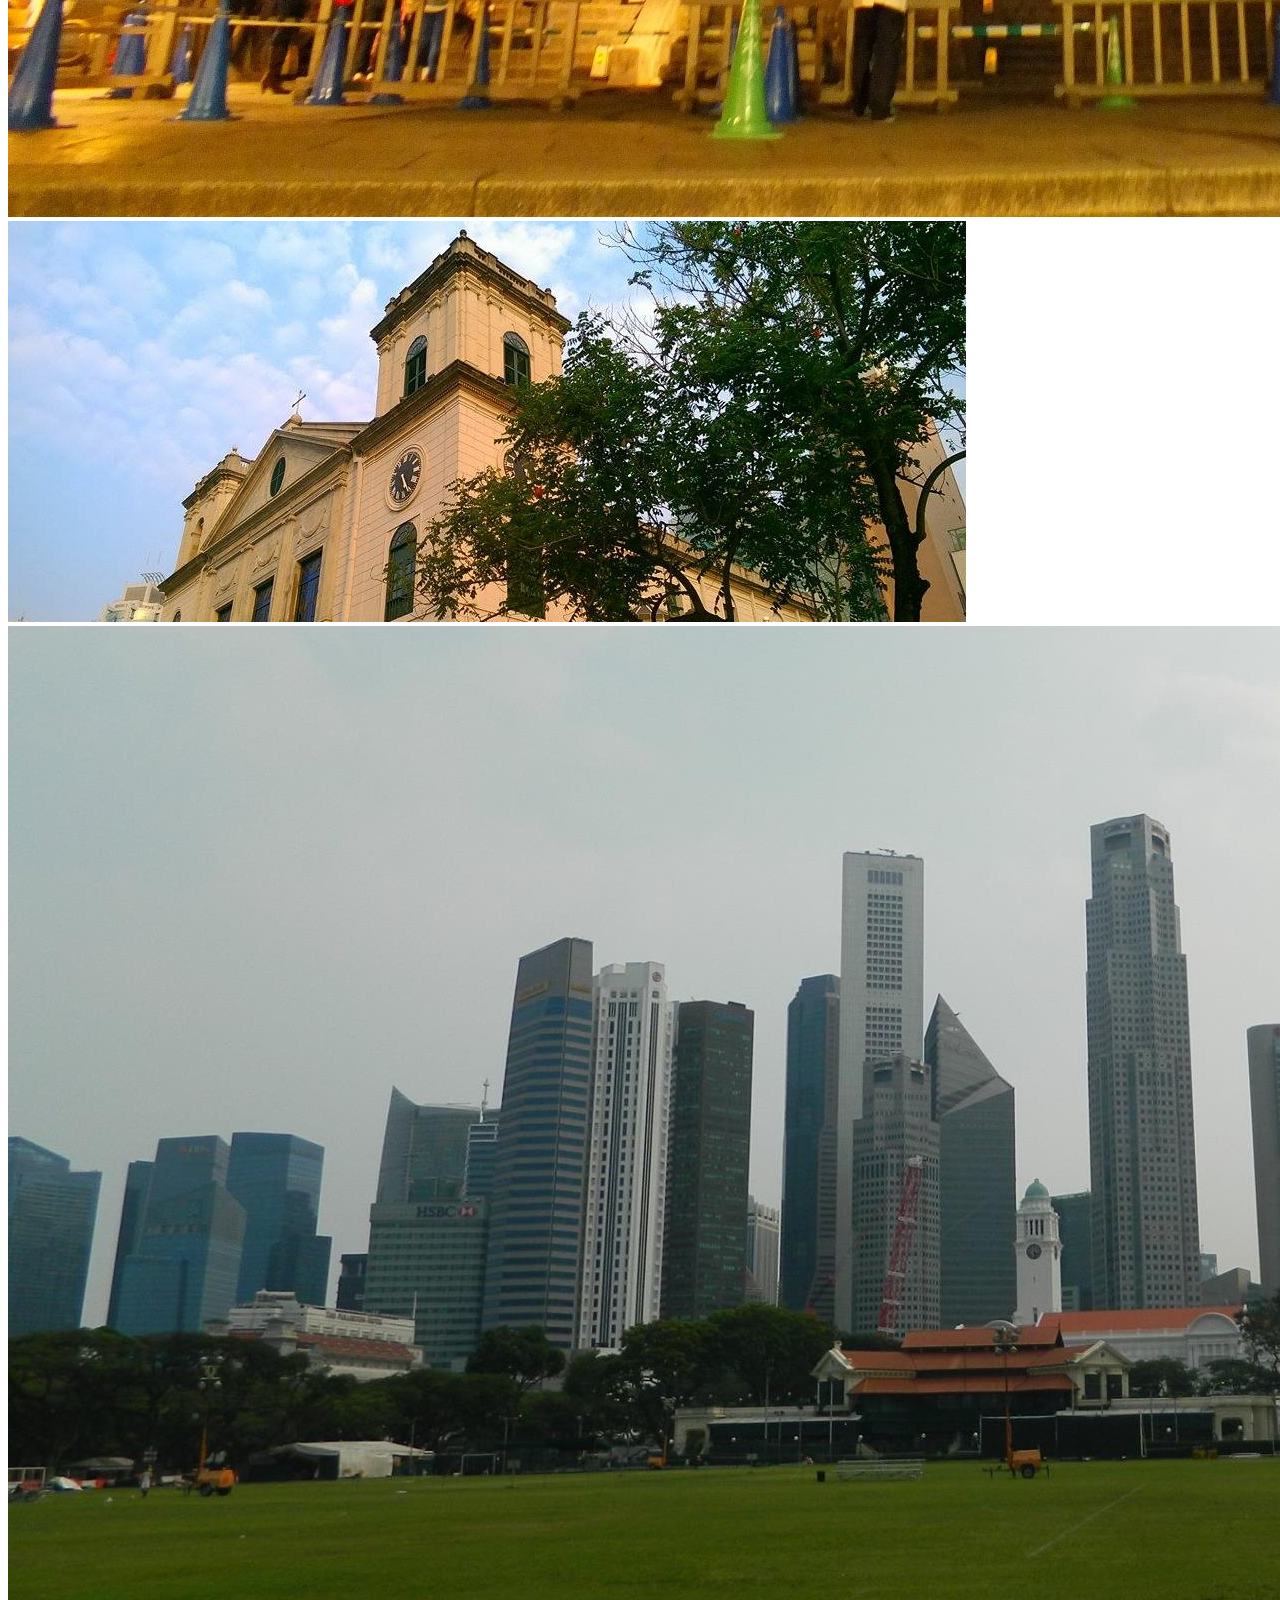
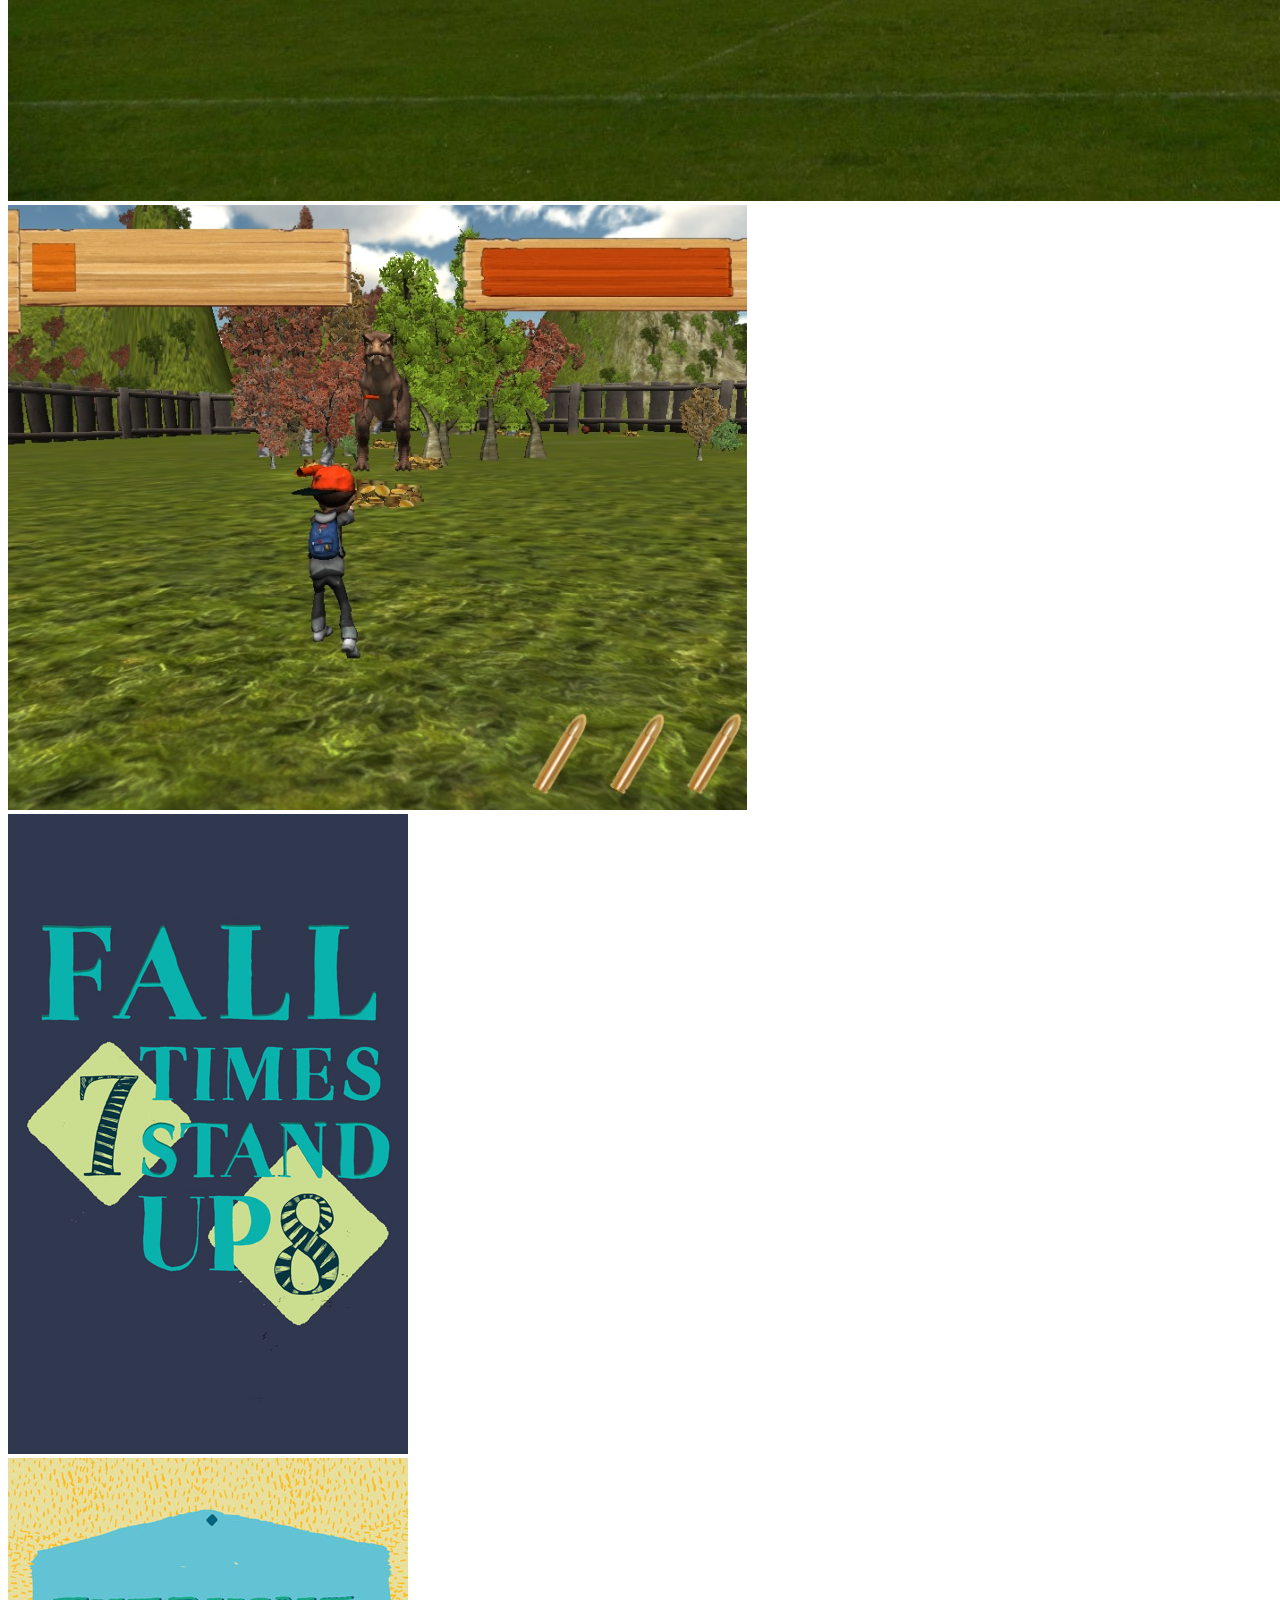
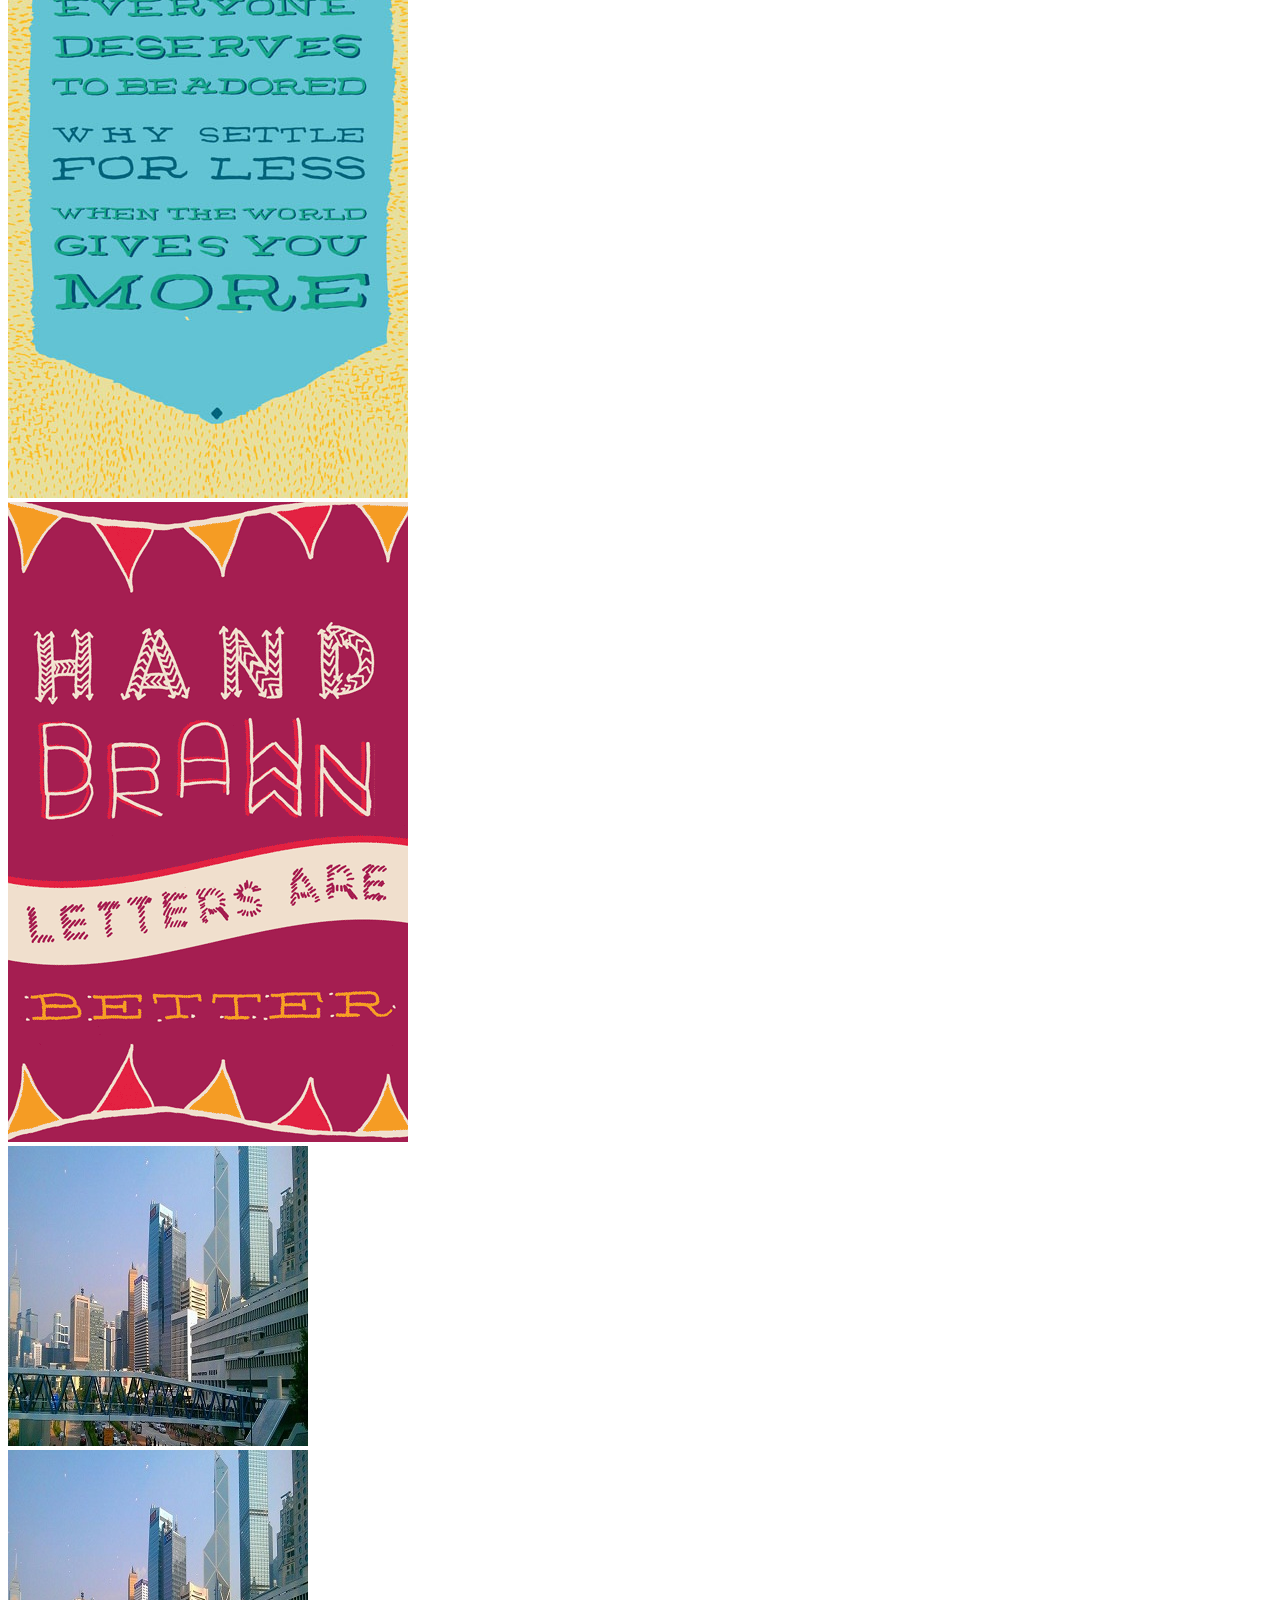
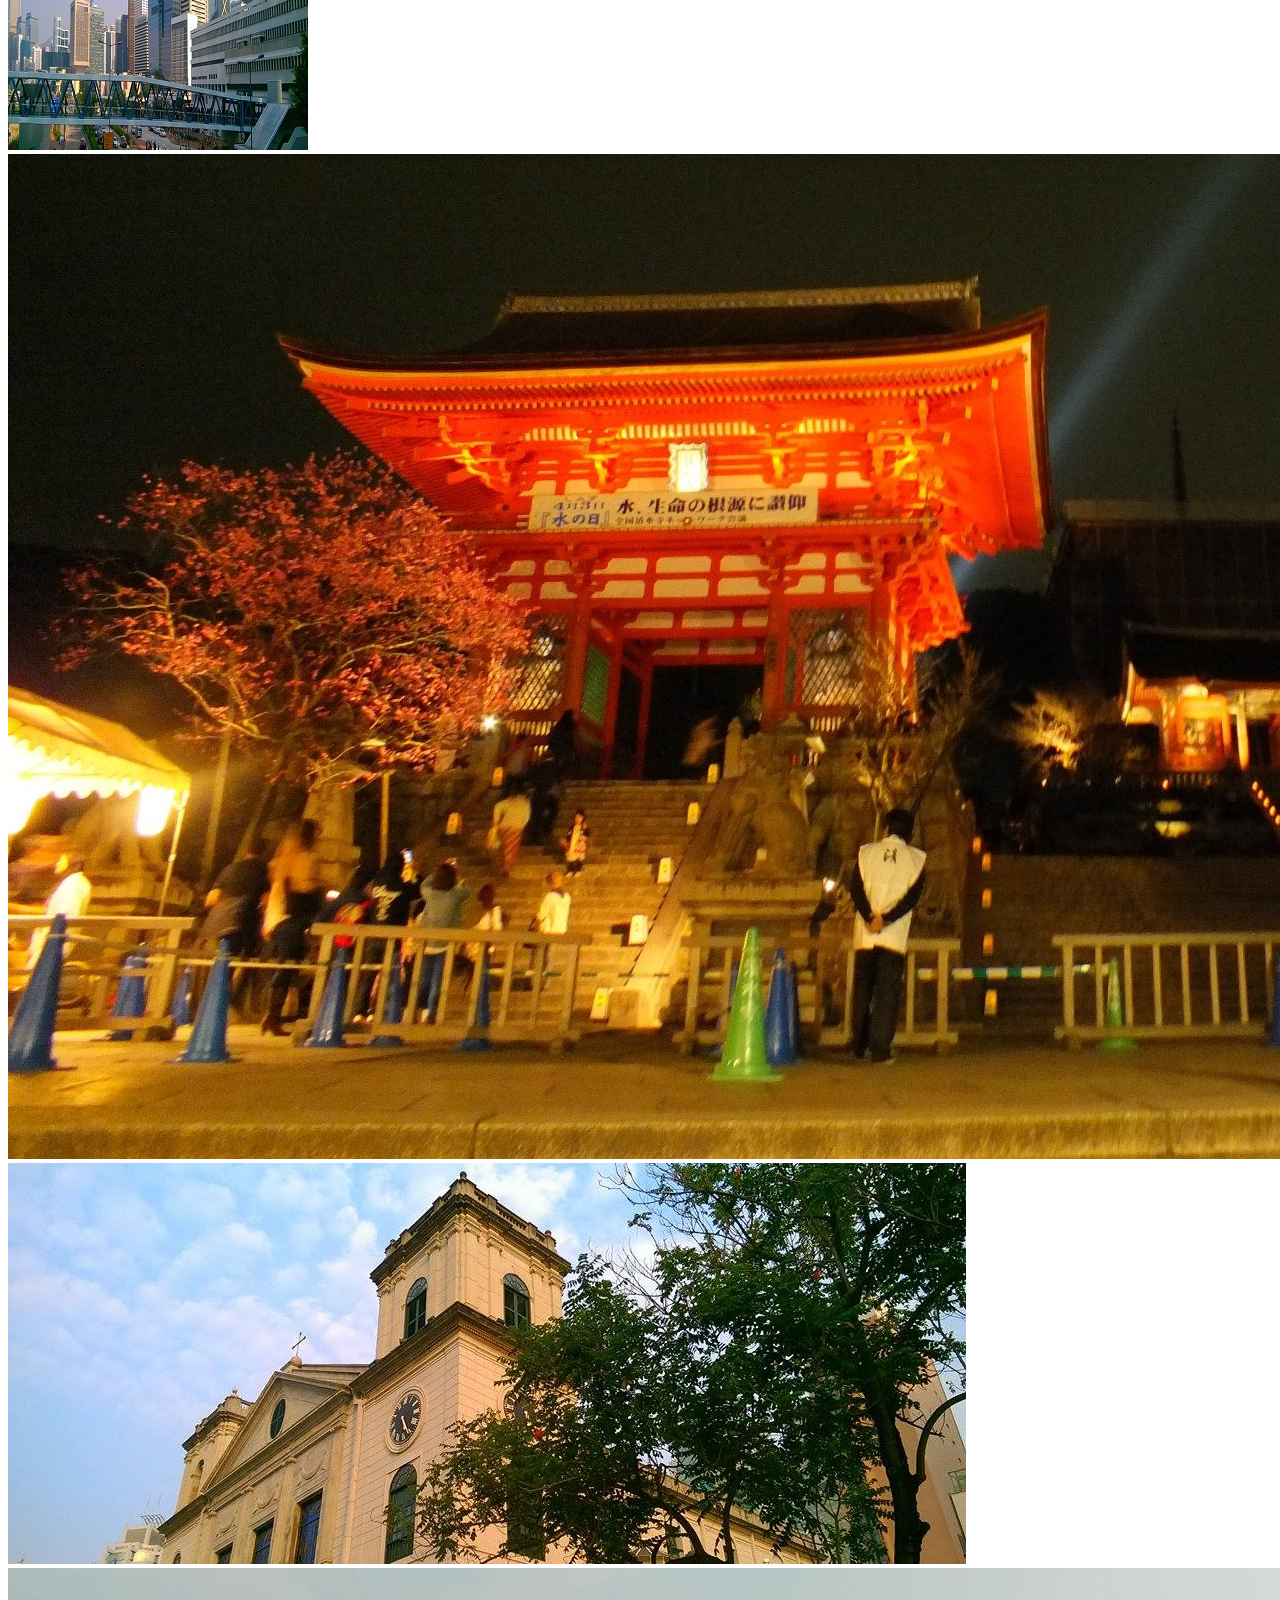
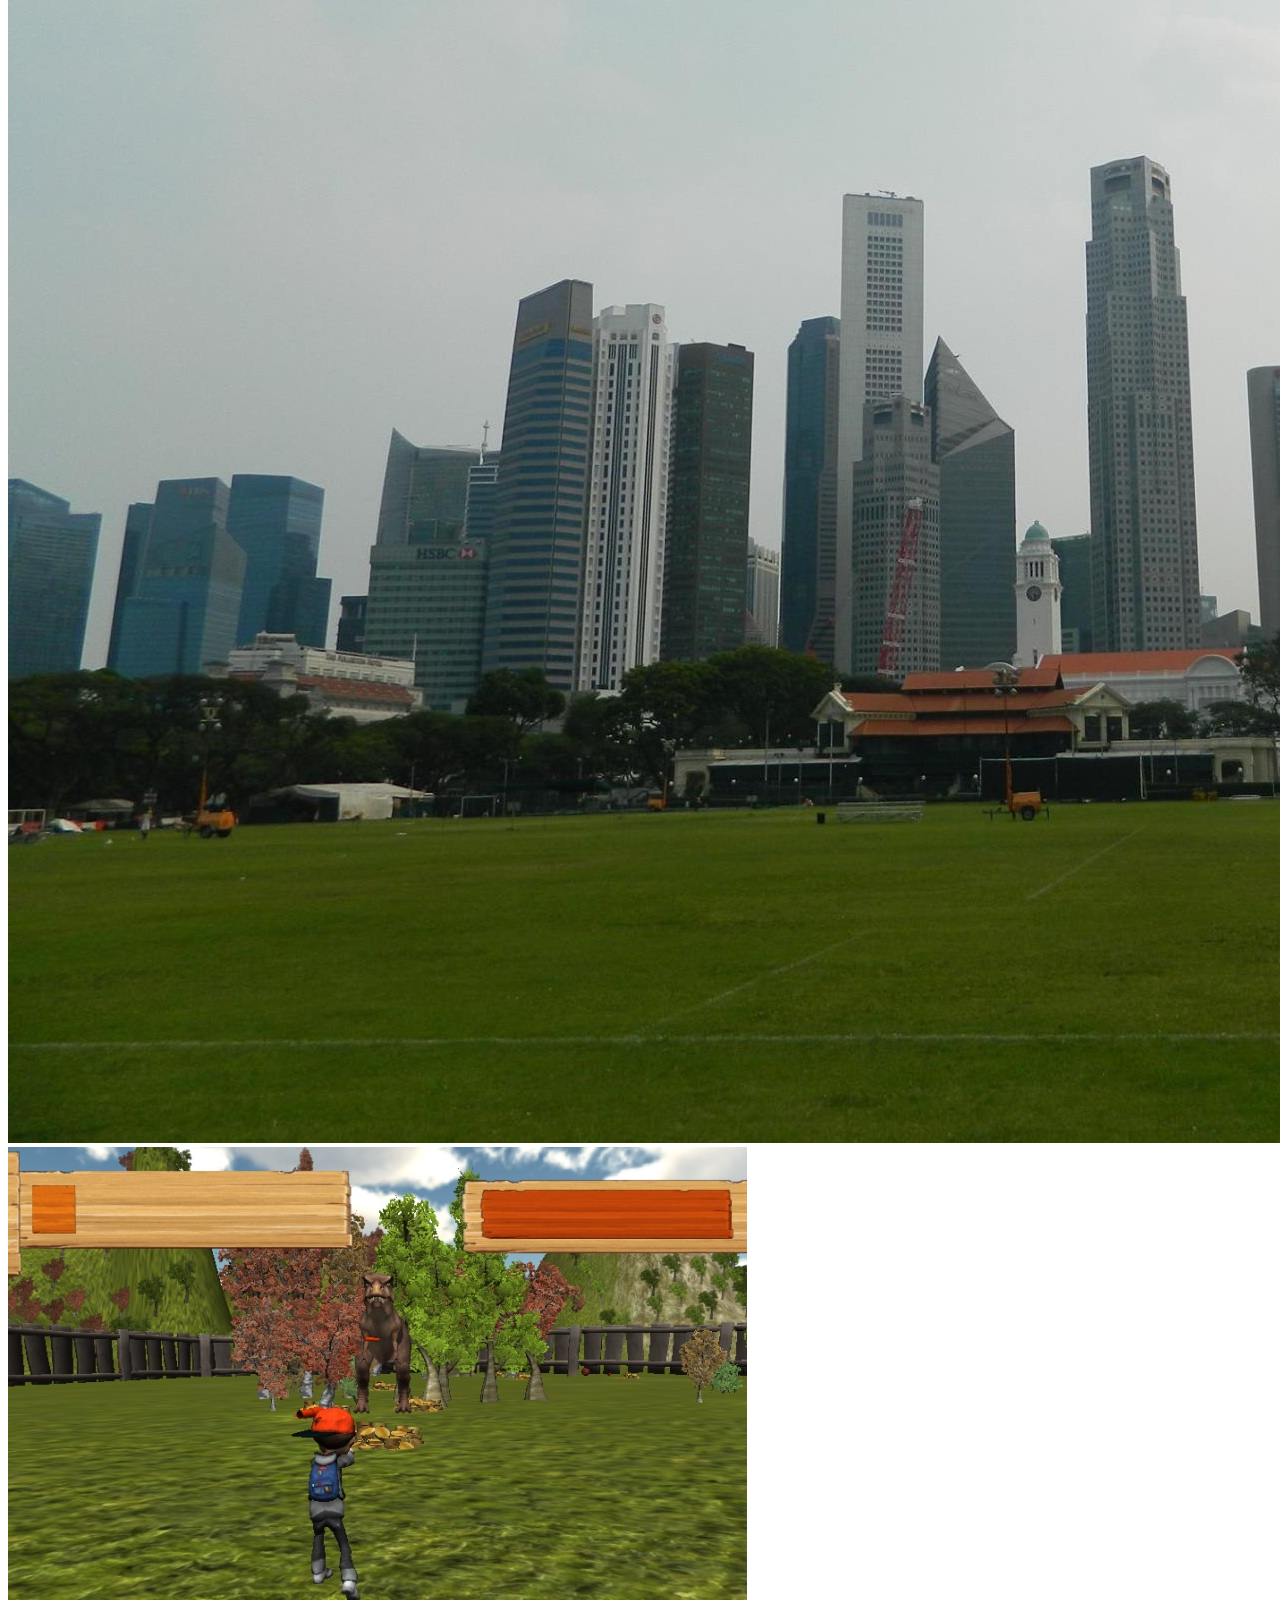
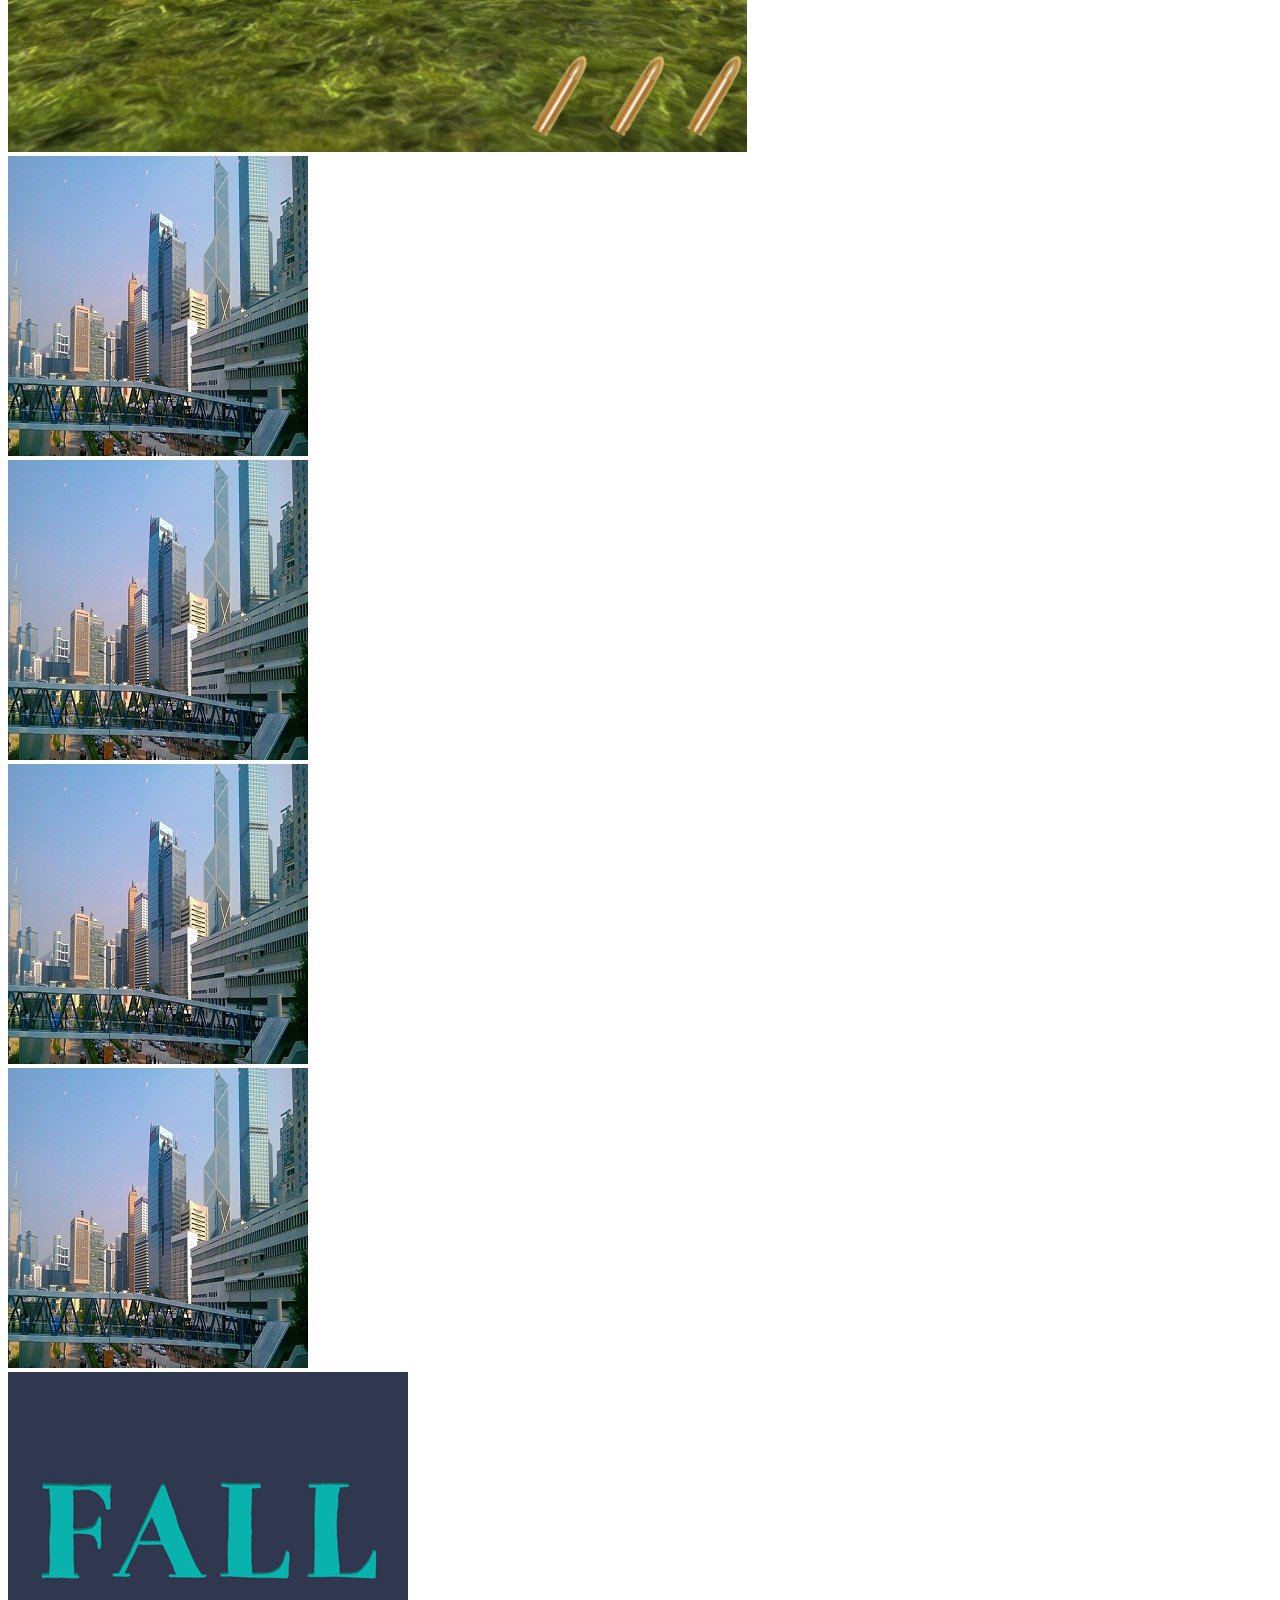
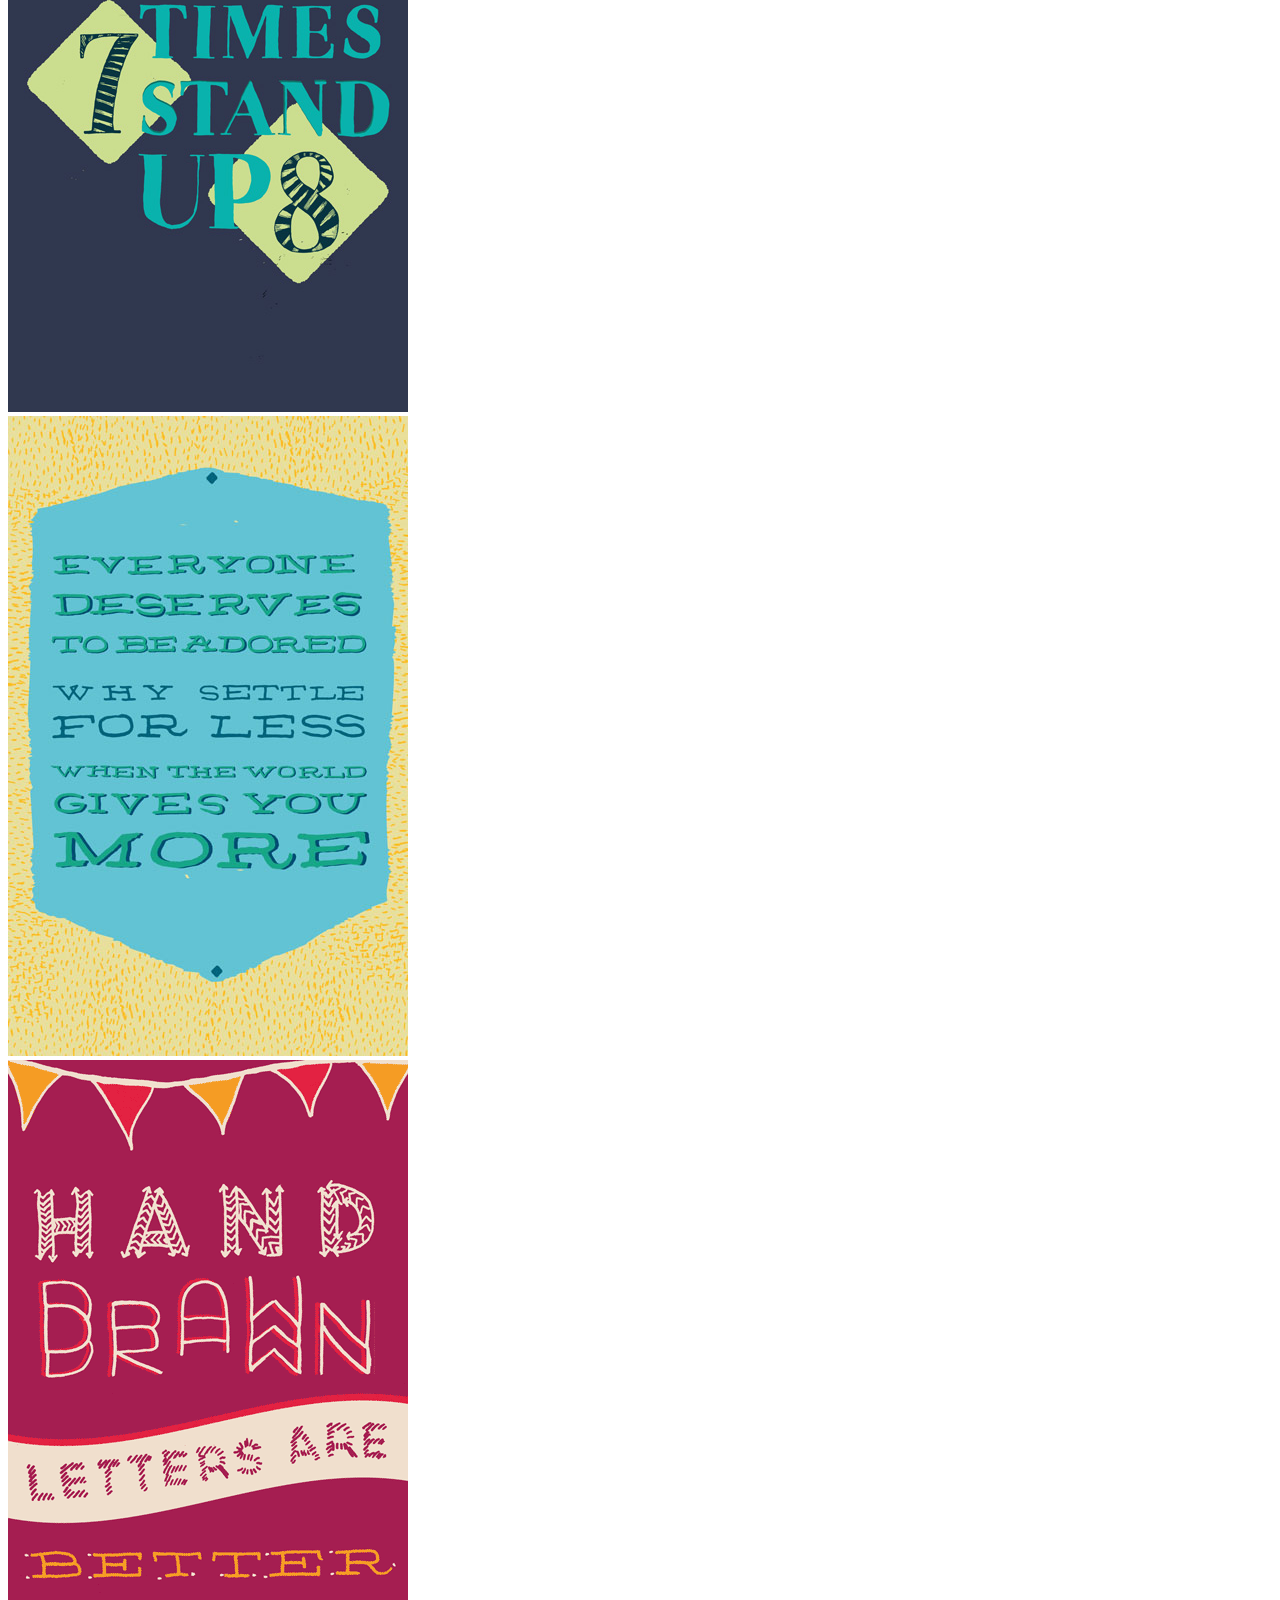
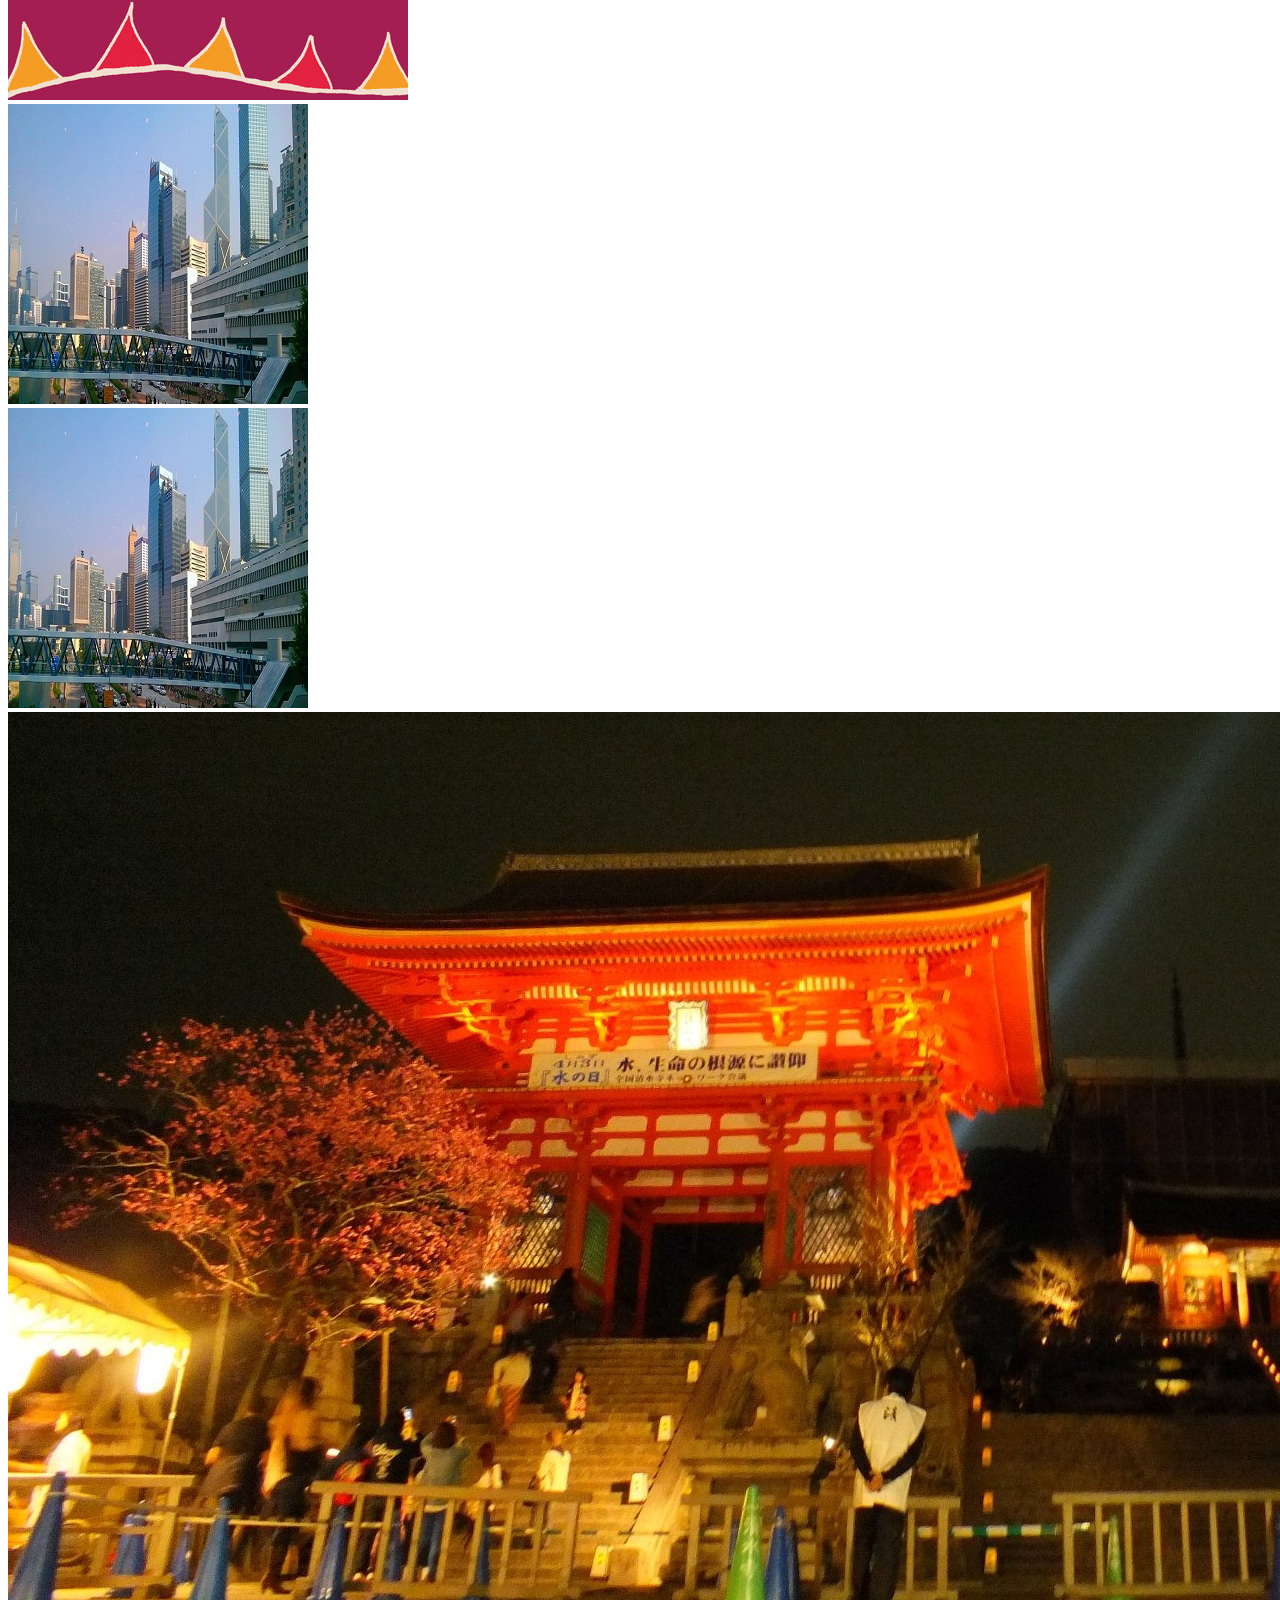
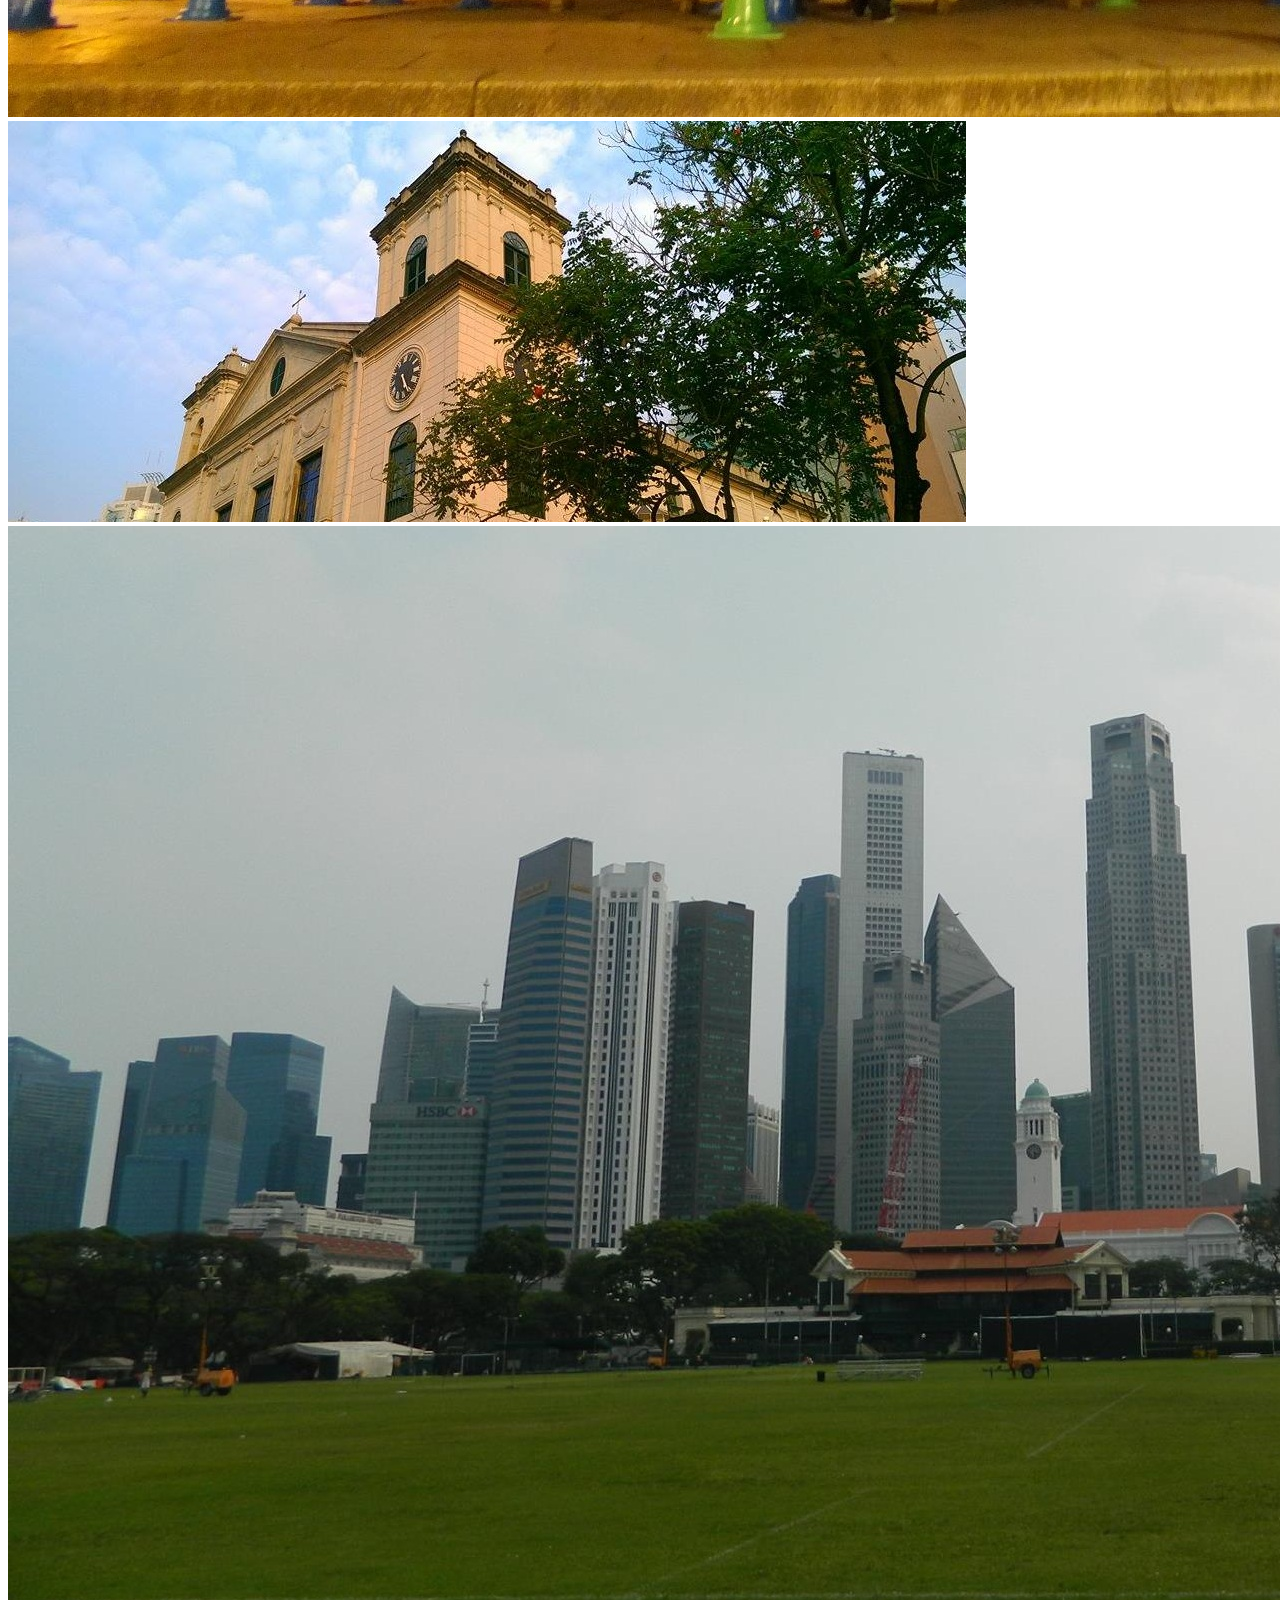
==== commit 4b7b6760: "change the position" ====
--- a/index.html
+++ b/index.html
@@ -50,46 +50,7 @@
                         <a href="#Discover">Discover</a>
                     </li>
                     <li>
-                        <a data-toggle="modal" data-target="#myModal">Create</a>
-                        <div class="modal fade" id="myModal" role="dialog">
-                            <div class="modal-dialog">
-                        
-                                <!-- Modal content-->
-                                <div class="modal-content">
-                                    <div class="modal-header">
-                                        <button type="button" class="close" data-dismiss="modal">&times;</button>
-                                        <h4 class="modal-title">Creat a Meal</h4>
-                                    </div>
-                                    <div class="modal-body">
-                                        <div id="modal-up">
-                                            <div>        
-                                                <img id="preview" src="http://placehold.it/300x200" width="300" height="200" alt="preview de la imagen" />
-                                            </div>
-                                            <div>
-                                                <label id="modal-labelbtn" for="file">Select file</label>
-                                                <input  id="modal-imgInp" type='file' />
-                                            </div>
-                                        </div> 
-                                        <div id="modal-down">
-                                            <div class="form-group">
-                                                <input type="text" class="form-control" id="MealText" placeholder="餐點名稱">
-                                            </div>
-                                            <div class="form-group">
-                                                <input type="text" class="form-control" id="RestaurantText" placeholder="餐廳名稱">
-                                            </div>
-                                            <div class="form-group">
-                                                <textarea class="form-control" rows="3" id="comment" placeholder="評論(限定字數10~50)"></textarea>
-                                            </div>
-                                        </div>
-                                    </div>
-                                
-                                    <div class="modal-footer">
-                                        <button type="button" class="btn btn-default" data-dismiss="modal">Close</button>
-                                    </div>
-                                </div>
-                            </div>
-                        </div>
-          
+                        <a href="#" data-toggle="modal" data-target="#myModal">Create</a>
                     </li>
                     <li>
                         <a href="login_signup.html">Log in / Sign up</a>
@@ -104,6 +65,45 @@
         </div>
         <!-- /.container-fluid -->
     </nav>
+
+    <div class="modal fade xx" id="myModal" role="dialog">
+        <div class="modal-dialog">
+    
+            <!-- Modal content-->
+            <div class="modal-content">
+                <div class="modal-header">
+                    <button type="button" class="close" data-dismiss="modal">&times;</button>
+                    <h4 class="modal-title">Create a Meal</h4>
+                </div>
+                <div class="modal-body">
+                    <div id="modal-up">
+                        <div>        
+                            <img id="preview" src="http://placehold.it/300x200" width="300" height="200" alt="preview de la imagen" />
+                        </div>
+                        <div>
+                            <label id="modal-labelbtn" for="file">Select file</label>
+                            <input  id="modal-imgInp" type='file' />
+                        </div>
+                    </div> 
+                    <div id="modal-down">
+                        <div class="form-group">
+                            <input type="text" class="form-control" id="MealText" placeholder="餐點名稱">
+                        </div>
+                        <div class="form-group">
+                            <input type="text" class="form-control" id="RestaurantText" placeholder="餐廳名稱">
+                        </div>
+                        <div class="form-group">
+                            <textarea class="form-control" rows="3" id="comment" placeholder="評論(限定字數10~50)"></textarea>
+                        </div>
+                    </div>
+                </div>
+            
+                <div class="modal-footer">
+                    <button type="button" class="btn btn-default" data-dismiss="modal">Close</button>
+                </div>
+            </div>
+        </div>
+    </div>
 
     <header>
       <div class="fixed-background" style="background-image:url(img/homepage.jpg)">
@@ -222,7 +222,7 @@
 
 
     <script src="https://ajax.googleapis.com/ajax/libs/jquery/1.11.2/jquery.min.js"></script>
-    <script src="bootstrap/js/bootstrap.js"></script> 
+
     <script src="bootstrap/js/bootstrap.min.js"></script> 
     <script src="js/masonry.pkgd.min.js"></script>
     <script src="js/imagesloaded.pkgd.min.js"></script> 
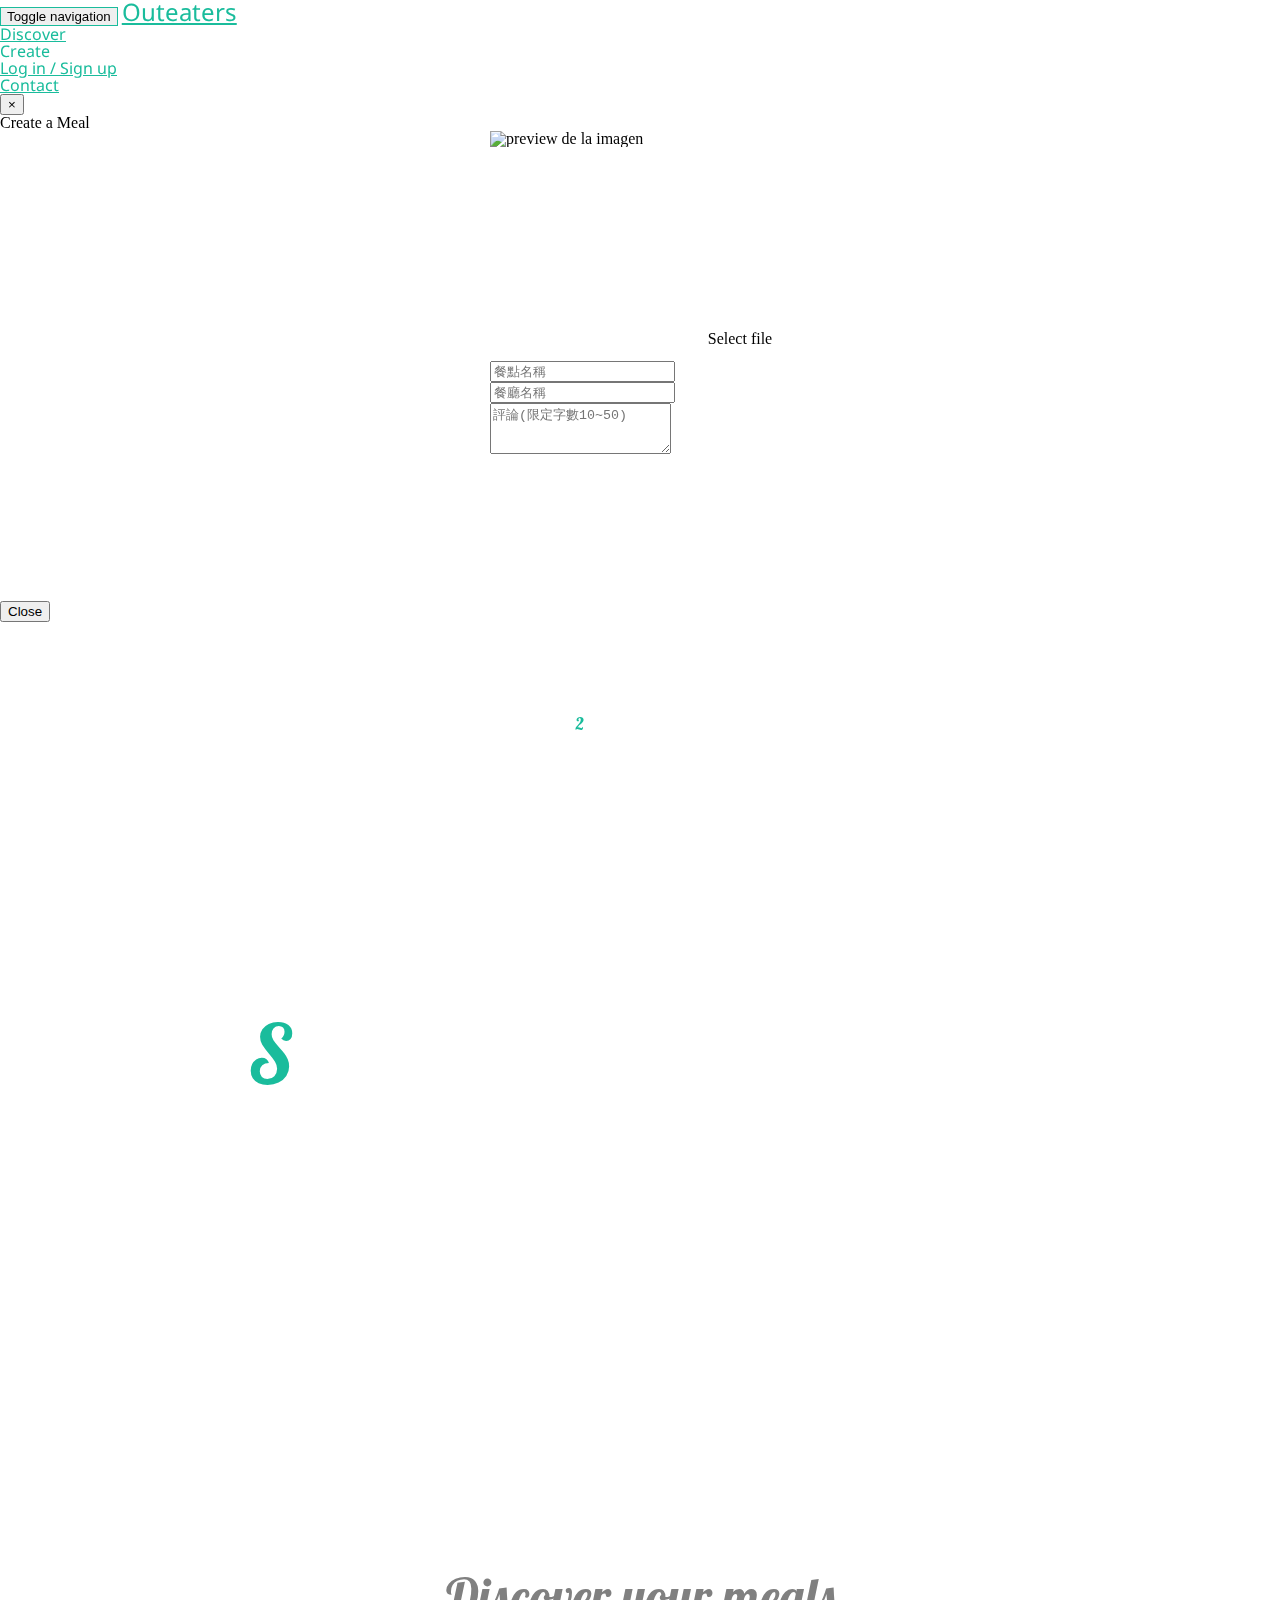
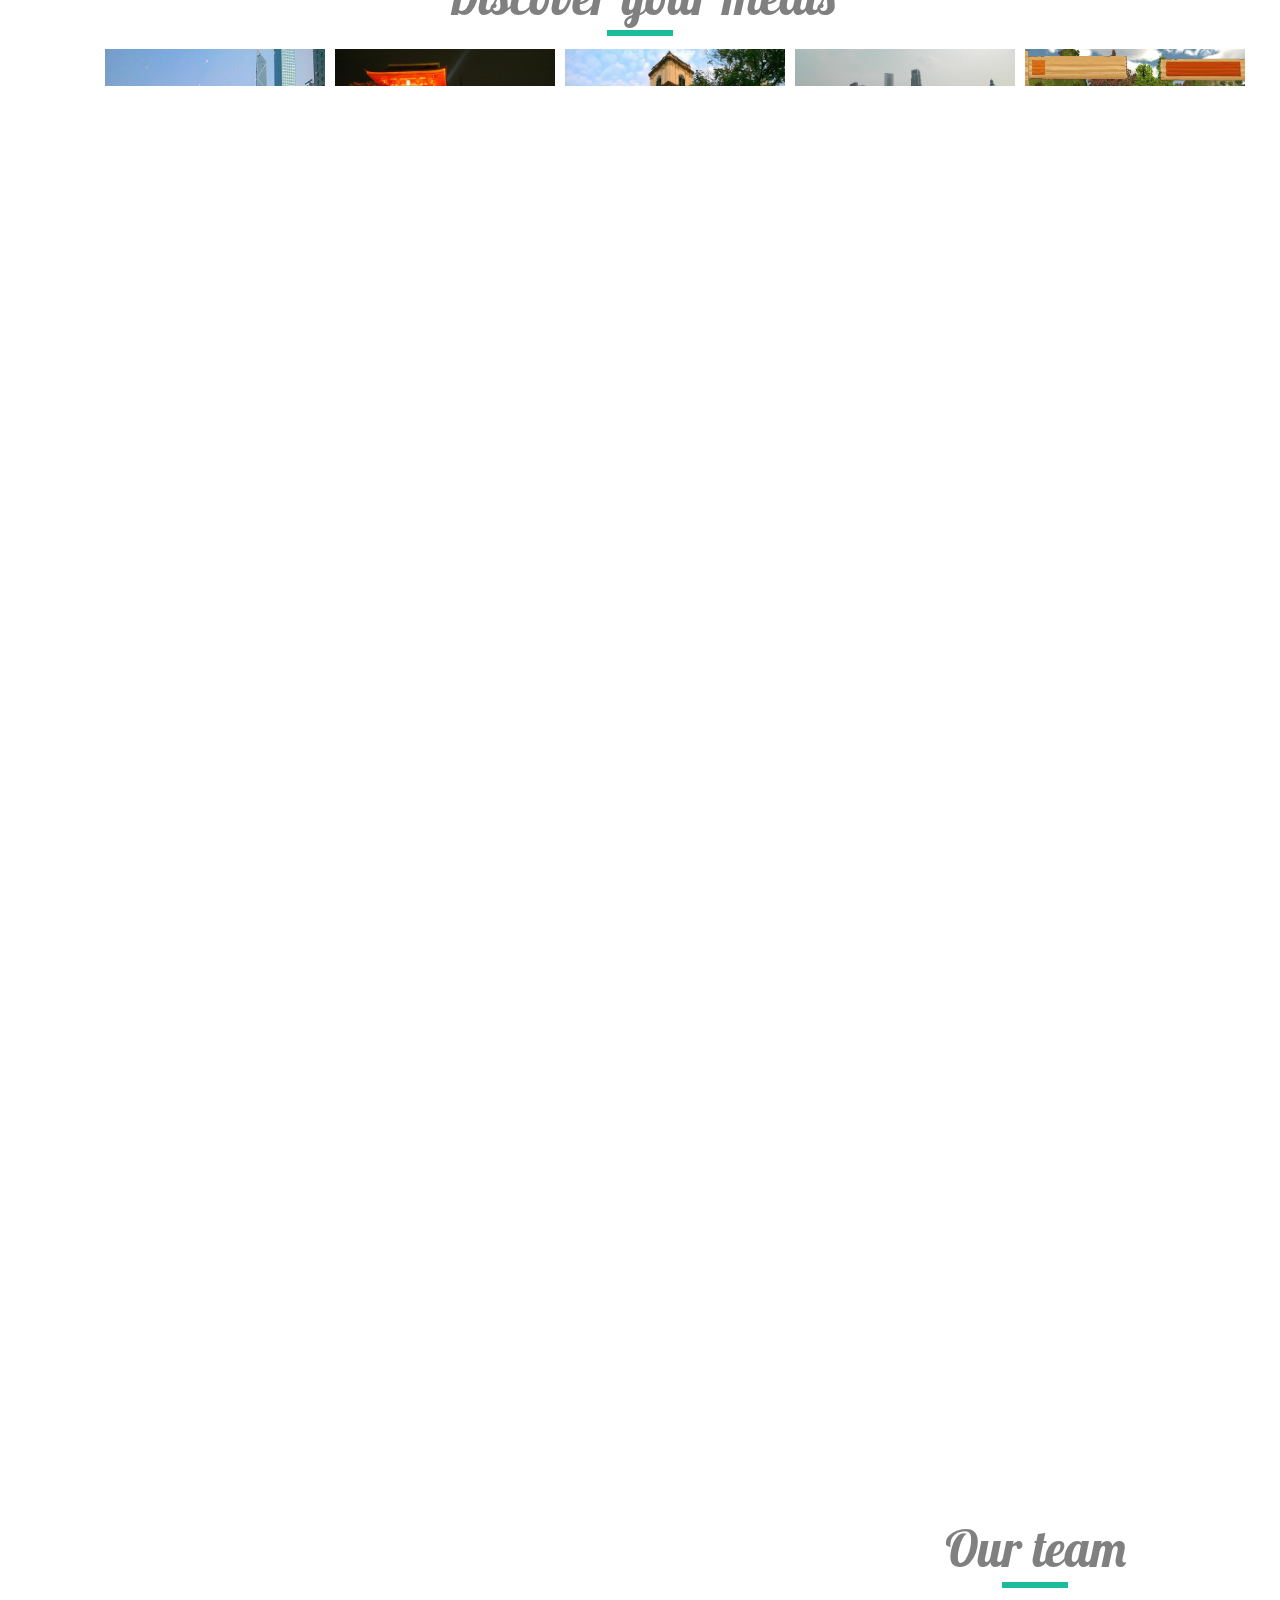
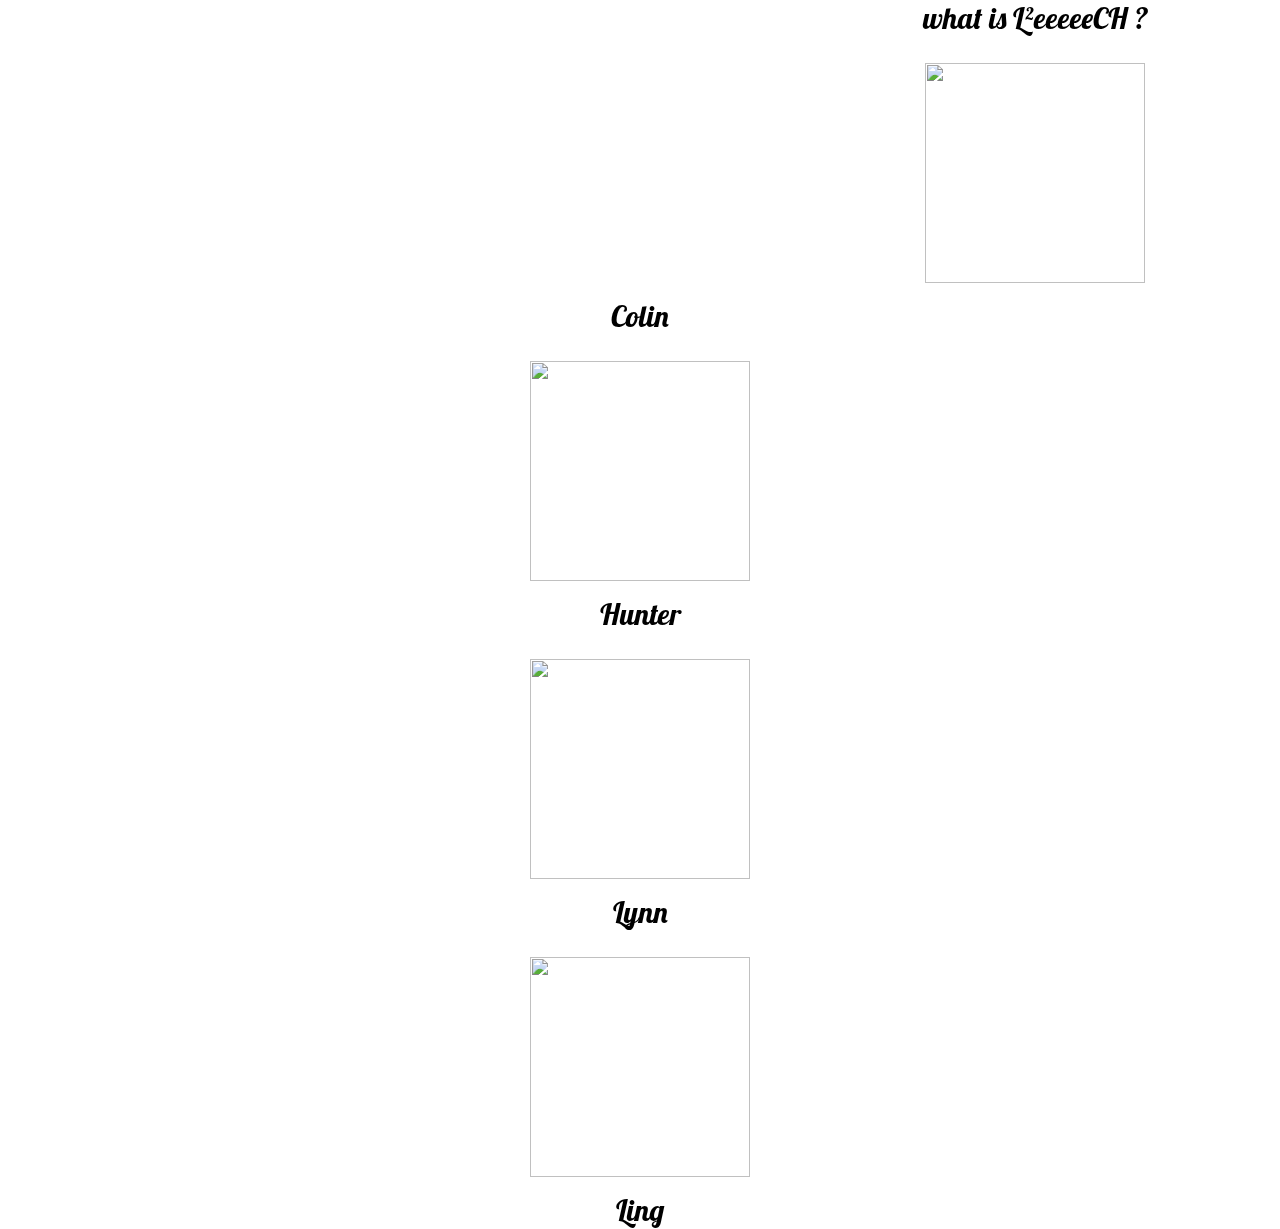
==== commit d822b5ad: "change cursor:pointer" ====
--- a/index.html
+++ b/index.html
@@ -50,7 +50,7 @@
                         <a href="#Discover">Discover</a>
                     </li>
                     <li>
-                        <a href="#" data-toggle="modal" data-target="#myModal">Create</a>
+                        <a data-toggle="modal" data-target="#myModal">Create</a>
                     </li>
                     <li>
                         <a href="login_signup.html">Log in / Sign up</a>
--- a/css/stylesheets/homepage.css
+++ b/css/stylesheets/homepage.css
@@ -0,0 +1,398 @@
+/* Welcome to Compass.
+ * In this file you should write your main styles. (or centralize your imports)
+ * Import this file using the following HTML or equivalent:
+ * <link href="/stylesheets/screen.css" media="screen, projection" rel="stylesheet" type="text/css" /> */
+/* line 5, D:/Ruby22-x64/lib/ruby/gems/2.2.0/gems/compass-core-1.0.3/stylesheets/compass/reset/_utilities.scss */
+html, body, div, span, applet, object, iframe,
+h1, h2, h3, h4, h5, h6, p, blockquote, pre,
+a, abbr, acronym, address, big, cite, code,
+del, dfn, em, img, ins, kbd, q, s, samp,
+small, strike, strong, sub, sup, tt, var,
+b, u, i, center,
+dl, dt, dd, ol, ul, li,
+fieldset, form, label, legend,
+table, caption, tbody, tfoot, thead, tr, th, td,
+article, aside, canvas, details, embed,
+figure, figcaption, footer, header, hgroup,
+menu, nav, output, ruby, section, summary,
+time, mark, audio, video {
+  margin: 0;
+  padding: 0;
+  border: 0;
+  font: inherit;
+  font-size: 100%;
+  vertical-align: baseline;
+}
+
+/* line 22, D:/Ruby22-x64/lib/ruby/gems/2.2.0/gems/compass-core-1.0.3/stylesheets/compass/reset/_utilities.scss */
+html {
+  line-height: 1;
+}
+
+/* line 24, D:/Ruby22-x64/lib/ruby/gems/2.2.0/gems/compass-core-1.0.3/stylesheets/compass/reset/_utilities.scss */
+ol, ul {
+  list-style: none;
+}
+
+/* line 26, D:/Ruby22-x64/lib/ruby/gems/2.2.0/gems/compass-core-1.0.3/stylesheets/compass/reset/_utilities.scss */
+table {
+  border-collapse: collapse;
+  border-spacing: 0;
+}
+
+/* line 28, D:/Ruby22-x64/lib/ruby/gems/2.2.0/gems/compass-core-1.0.3/stylesheets/compass/reset/_utilities.scss */
+caption, th, td {
+  text-align: left;
+  font-weight: normal;
+  vertical-align: middle;
+}
+
+/* line 30, D:/Ruby22-x64/lib/ruby/gems/2.2.0/gems/compass-core-1.0.3/stylesheets/compass/reset/_utilities.scss */
+q, blockquote {
+  quotes: none;
+}
+/* line 103, D:/Ruby22-x64/lib/ruby/gems/2.2.0/gems/compass-core-1.0.3/stylesheets/compass/reset/_utilities.scss */
+q:before, q:after, blockquote:before, blockquote:after {
+  content: "";
+  content: none;
+}
+
+/* line 32, D:/Ruby22-x64/lib/ruby/gems/2.2.0/gems/compass-core-1.0.3/stylesheets/compass/reset/_utilities.scss */
+a img {
+  border: none;
+}
+
+/* line 116, D:/Ruby22-x64/lib/ruby/gems/2.2.0/gems/compass-core-1.0.3/stylesheets/compass/reset/_utilities.scss */
+article, aside, details, figcaption, figure, footer, header, hgroup, main, menu, nav, section, summary {
+  display: block;
+}
+
+/*css variable */
+/* line 17, ../sass/homepage.scss */
+html, body {
+  height: 100%;
+}
+
+/* font */
+/* line 22, ../sass/homepage.scss */
+a {
+  font-family: 'Noto Sans';
+  cursor:pointer;
+}
+
+/* line 25, ../sass/homepage.scss */
+h1, h2, h3, p {
+  font-family: 'Lobster', cursive;
+}
+
+/* line 29, ../sass/homepage.scss */
+hr {
+  border: none;
+  border: 3px solid #1abc9c;
+  max-width: 60px;
+}
+
+/* line 35, ../sass/homepage.scss */
+h2 {
+  position: relative;
+  margin-top: 50px;
+  text-align: center;
+  font-size: 50px;
+  color: gray;
+}
+
+/* line 43, ../sass/homepage.scss */
+h3 {
+  position: relative;
+  margin-top: 15px;
+  text-align: center;
+  font-size: 30px;
+  color: black;
+  margin-bottom: 30px;
+}
+
+/*navbar Content*/
+/* line 56, ../sass/homepage.scss */
+.navbar {
+  background: transparent;
+  border-color: transparent;
+  -moz-transition: all 0.6s ease;
+  -o-transition: all 0.6s ease;
+  -webkit-transition: all 0.6s ease;
+  transition: all 0.6s ease;
+}
+/* line 61, ../sass/homepage.scss */
+.navbar .navbar-header .navbar-brand {
+  font-size: 24px;
+  color: #1abc9c;
+}
+/* line 67, ../sass/homepage.scss */
+.navbar .navbar-toggle {
+  border: 1px solid #1abc9c;
+  border-color: #1abc9c;
+}
+/* line 71, ../sass/homepage.scss */
+.navbar .navbar-toggle .icon-bar {
+  background-color: #1abc9c;
+}
+/* line 76, ../sass/homepage.scss */
+.navbar .nav > li > a {
+  color: #1abc9c;
+}
+/* line 79, ../sass/homepage.scss */
+.navbar .nav > li > a:hover, .navbar .nav > li > a:focus {
+  color: #16a085;
+  background: transparent;
+}
+/* line 84, ../sass/homepage.scss */
+.navbar .nav > li > a:active {
+  background: transparent;
+}
+/* line 89, ../sass/homepage.scss */
+.navbar .nav > li.active > a {
+  /*when scrolling ,navbar will change color*/
+  background: #16a085;
+  -moz-transition: all 0.5s;
+  -o-transition: all 0.5s;
+  -webkit-transition: all 0.5s;
+  transition: all 0.5s;
+}
+
+/*srolling change */
+/* line 98, ../sass/homepage.scss */
+.navbar.affix {
+  background: #1abc9c;
+}
+/* line 101, ../sass/homepage.scss */
+.navbar.affix .navbar-toggle {
+  border: 1px solid white;
+  border-color: white;
+}
+/* line 105, ../sass/homepage.scss */
+.navbar.affix .navbar-toggle .icon-bar {
+  background-color: white;
+}
+/* line 110, ../sass/homepage.scss */
+.navbar.affix .navbar-header .navbar-brand {
+  font-size: 30px;
+  color: white;
+}
+/* line 116, ../sass/homepage.scss */
+.navbar.affix .nav > li > a {
+  color: white;
+}
+/* line 120, ../sass/homepage.scss */
+.navbar.affix .nav > li > a:hover, .navbar.affix .nav > li > a:focus {
+  background: #16a085;
+}
+
+/*Background Image and content */
+/* line 128, ../sass/homepage.scss */
+header {
+  height: 100%;
+}
+/* line 131, ../sass/homepage.scss */
+header .fixed-background {
+  width: 100%;
+  height: 100%;
+  background-position: center;
+  background-attachment: fixed;
+  -moz-background-size: cover;
+  -o-background-size: cover;
+  -webkit-background-size: cover;
+  background-size: cover;
+}
+/* line 140, ../sass/homepage.scss */
+header .header-content {
+  position: relative;
+  width: 100%;
+  text-align: center;
+  top: 50%;
+  -moz-transform: translateY(-50%);
+  -ms-transform: translateY(-50%);
+  -webkit-transform: translateY(-50%);
+  transform: translateY(-50%);
+}
+/* line 147, ../sass/homepage.scss */
+header .header-content h1 {
+  font-size: 80px;
+  color: white;
+}
+/* line 152, ../sass/homepage.scss */
+header .header-content h1 span {
+  color: #1abc9c;
+}
+
+/*header Button*/
+/* line 161, ../sass/homepage.scss */
+.btn-circle {
+  width: 70px;
+  height: 70px;
+  margin-top: 80px;
+  border: 2px solid #fff;
+  border-radius: 50px;
+  /*setting round*/
+  font-size: 40px;
+  color: #fff;
+}
+/* line 170, ../sass/homepage.scss */
+.btn-circle:hover, .btn-circle:focus {
+  outline: 0;
+  color: #fff;
+  background: rgba(255, 255, 255, 0.1);
+}
+/* line 176, ../sass/homepage.scss */
+.btn-circle i.animated {
+  -webkit-transition-property: -webkit-transform;
+  -webkit-transition-duration: 2s;
+  -moz-transition-property: -moz-transform;
+  -moz-transition-duration: 2s;
+}
+/* line 183, ../sass/homepage.scss */
+.btn-circle:hover i.animated {
+  -webkit-animation-name: pulse;
+  -moz-animation-name: pulse;
+  -webkit-animation-duration: 1.5s;
+  -moz-animation-duration: 1.5s;
+  -webkit-animation-iteration-count: infinite;
+  -moz-animation-iteration-count: infinite;
+  -webkit-animation-timing-function: linear;
+  -moz-animation-timing-function: linear;
+}
+
+/*Masonry Content*/
+/* line 197, ../sass/homepage.scss */
+.MasonryContent {
+  background: white;
+  /*inorder to hide the footer*/
+  position: relative;
+}
+
+/* line 203, ../sass/homepage.scss */
+#container {
+  padding-left: 100px;
+  top: 50%;
+}
+
+/* line 208, ../sass/homepage.scss */
+.item img {
+  width: 220px;
+  margin: 5px;
+  float: left;
+}
+
+/* Our team content */
+/* line 217, ../sass/homepage.scss */
+.about-us {
+  background-color:white;
+  margin-bottom: 300px;
+  position: relative;
+  text-align: center;
+}
+/* line 224, ../sass/homepage.scss */
+.about-us .team-member {
+  text-align: center;
+  margin-top: 20px;
+}
+/* line 229, ../sass/homepage.scss */
+.about-us .team-member img {
+  width: 220px;
+  height: 220px;
+  margin: 0 auto;
+}
+
+/*Footer Content*/
+/* line 239, ../sass/homepage.scss */
+.Contact {
+  width: 100%;
+  height: 300px;
+  position: fixed;
+  background-position: center;
+  bottom: 0;
+  color: #ef4a4a;
+  text-align: center;
+  z-index: -1;
+}
+/* line 250, ../sass/homepage.scss */
+.Contact .contact-content {
+  position: relative;
+  top: 50%;
+  -moz-transform: translateY(-50%);
+  -ms-transform: translateY(-50%);
+  -webkit-transform: translateY(-50%);
+  transform: translateY(-50%);
+}
+/* line 256, ../sass/homepage.scss */
+.Contact .contact-content p {
+  color: white;
+  font-size: 30px;
+  margin-bottom: 20px;
+}
+/* line 260, ../sass/homepage.scss */
+.Contact .contact-content p span {
+  color: #1abc9c;
+}
+/* line 265, ../sass/homepage.scss */
+.Contact .contact-content li {
+  display: inline;
+}
+/* line 268, ../sass/homepage.scss */
+.Contact .contact-content li #social-website {
+  width: 50px;
+  height: 50px;
+  border: 1px solid white;
+  border-radius: 50px;
+  font-size: 25px;
+  margin: 5px;
+  color: white;
+}
+/* line 277, ../sass/homepage.scss */
+.Contact .contact-content li #social-website:hover {
+  color: #16a085;
+  border: 1px solid #16a085;
+}
+
+
+.modal-header{
+  width:;
+  height:;
+}
+.modal-body{
+  width:;
+  height:470px;
+}
+#modal-up{
+  width:300px;
+  height:230px;
+  margin:0 auto; 
+  position: relative;
+}
+#modal-down{
+  width:300px;
+  height:150px;
+  margin:0 auto;
+
+}
+#modal-imgInp,#modal-labelbtn {
+  width:100px;
+  height:30px;
+  margin:auto;
+  border-radius: 5px;  
+  
+  position: absolute;
+  right:0;
+  bottom:0;
+}
+#modal-labelbtn {
+  padding-top: 5px;
+  text-align: center;
+}
+#modal-imgInp {
+  opacity: 0; 
+}
+
+
+
+
+
+
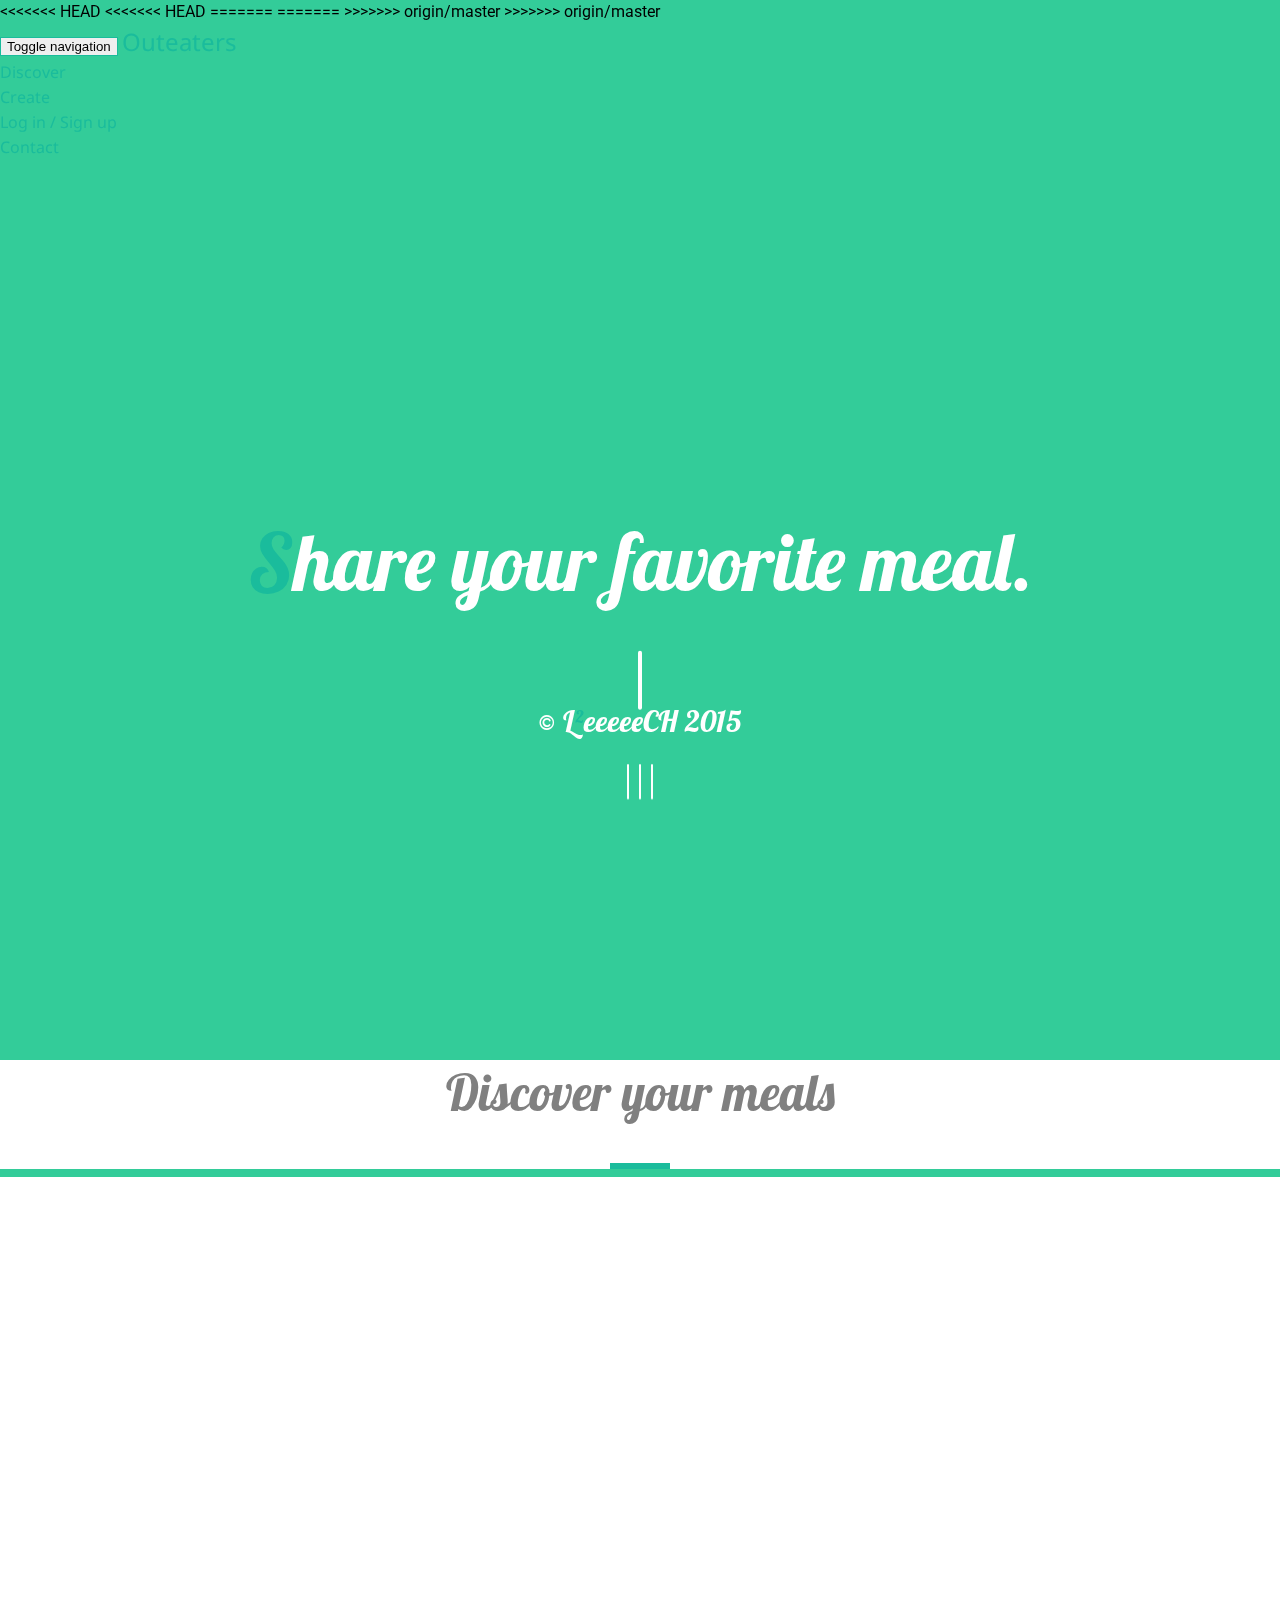
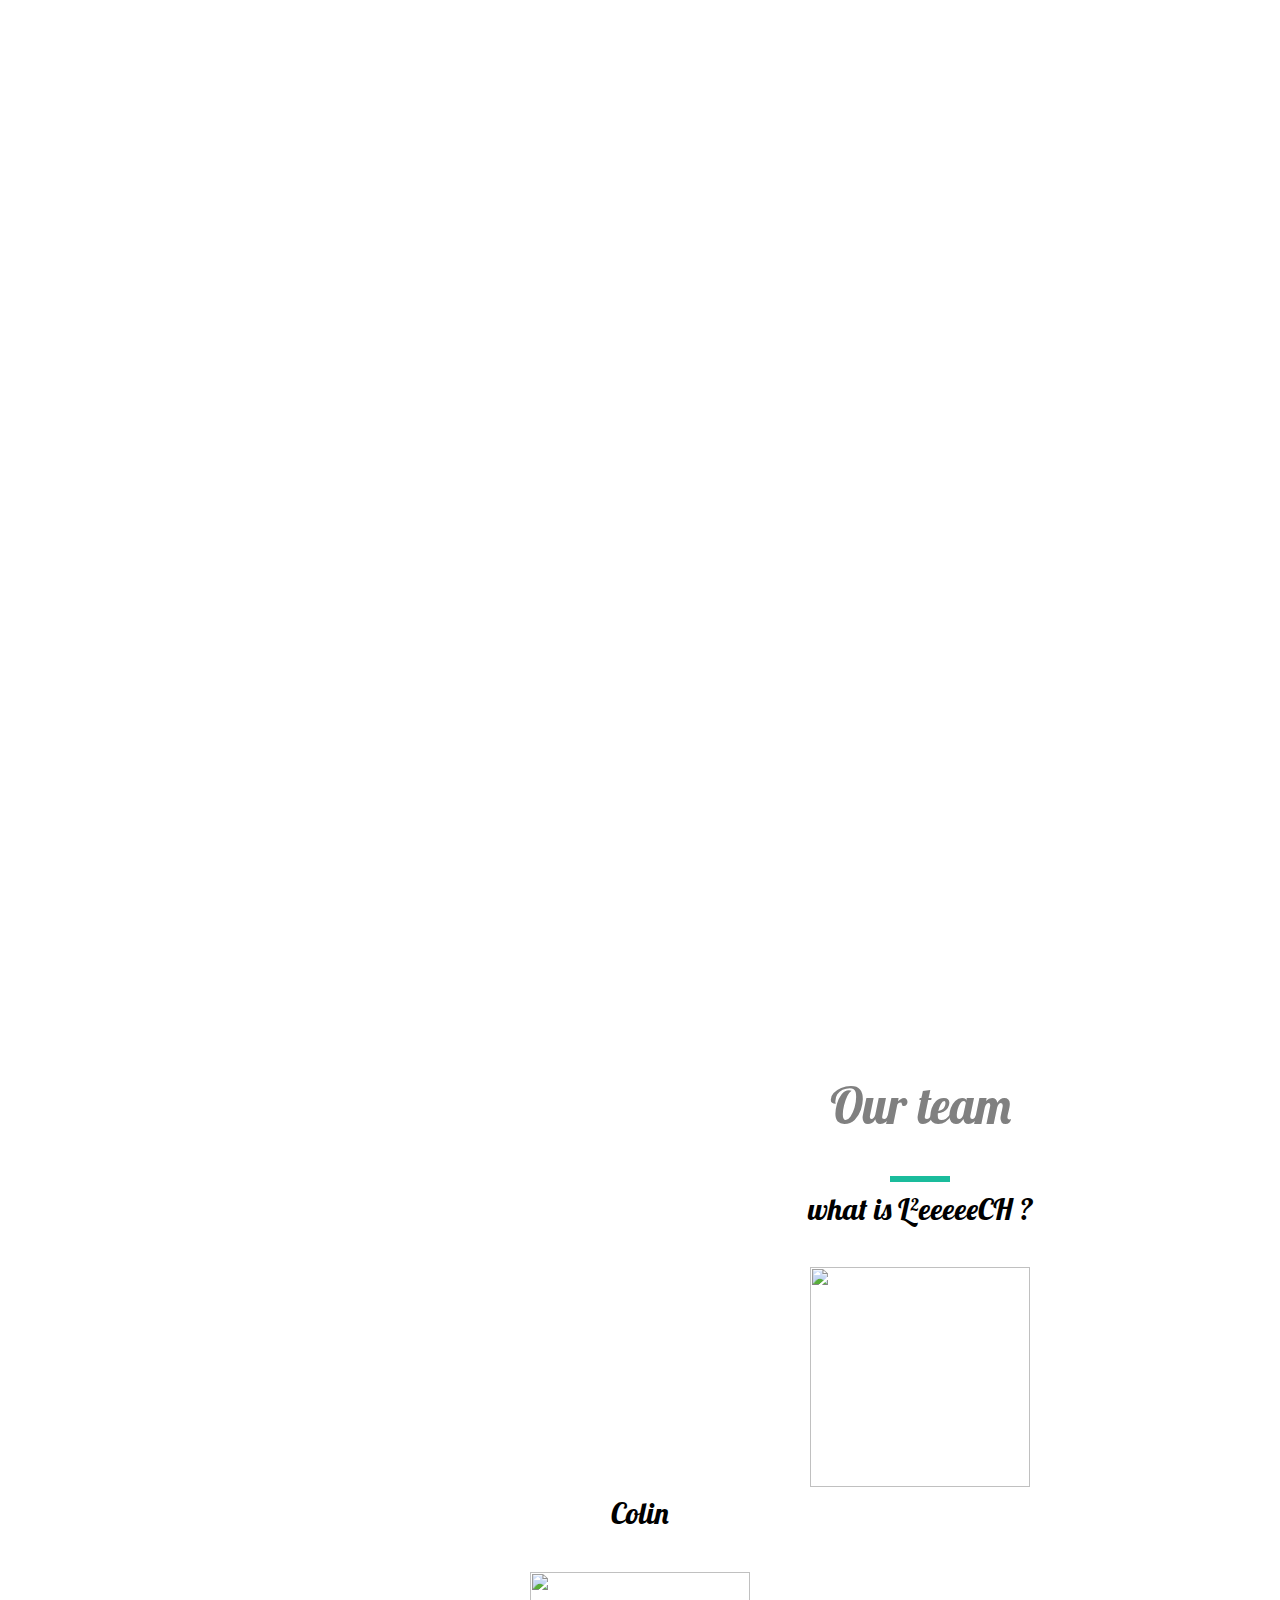
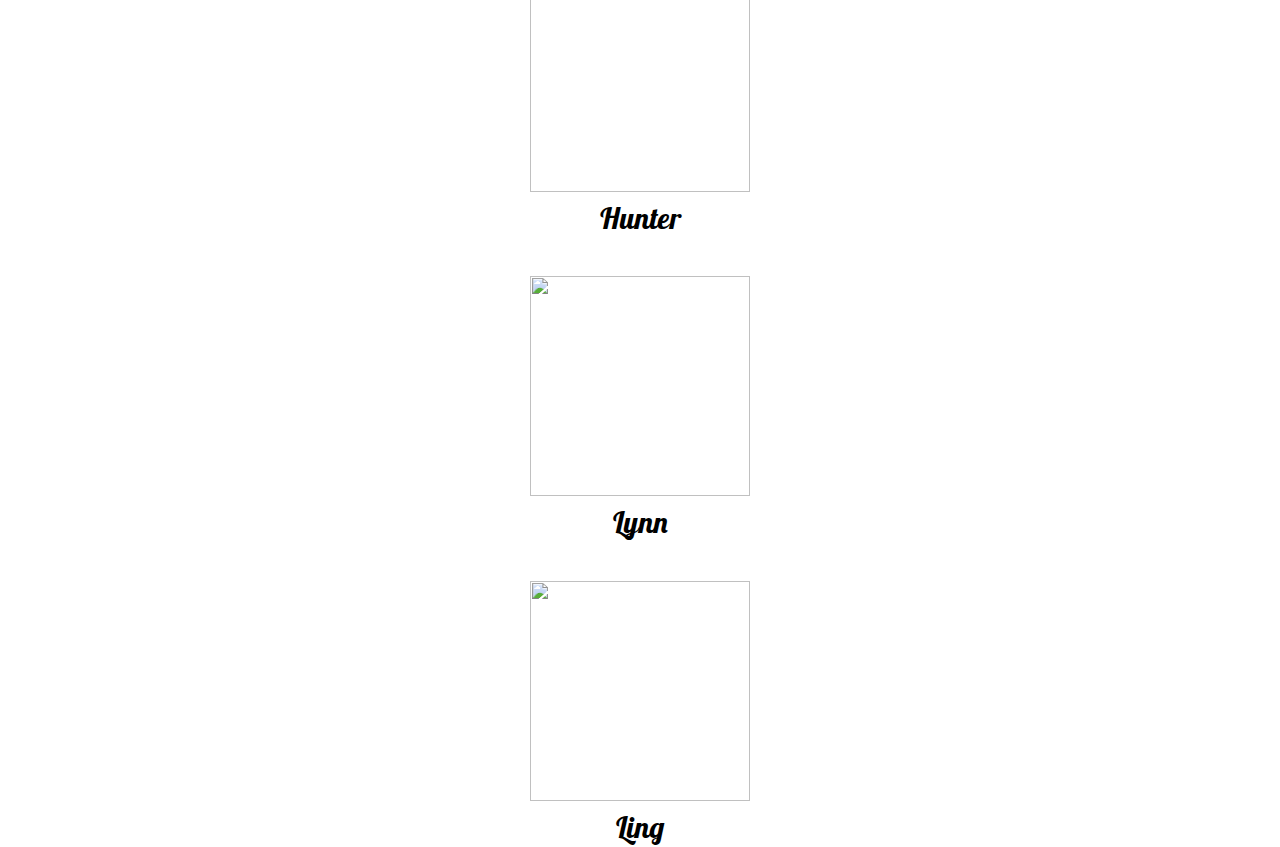
==== commit 45105290: "change index.html" ====
--- a/index.html
+++ b/index.html
@@ -12,24 +12,34 @@
     <link rel="icon" href="img/icon.png">
     <link href='https://fonts.googleapis.com/css?family=Lobster' rel='stylesheet' type='text/css'>
     <link href='https://fonts.googleapis.com/css?family=Noto+Sans' rel='stylesheet' type='text/css'>
-
     <link href="bootstrap/css/bootstrap.min.css" rel="stylesheet">
     <link href="bootstrap/css/bootstrap-theme.min.css" rel="stylesheet">
     <link href="css/stylesheets/homepage.css"  rel="stylesheet" type="text/css" />
     <link href="css/stylesheets/animate.css" rel="stylesheet">
+<<<<<<< HEAD
+<<<<<<< HEAD
+=======
+=======
+>>>>>>> origin/master
+
+    <link rel="stylesheet" href="css/stylesheets/style.css">
+    <link href='http://fonts.googleapis.com/css?family=Roboto:300,400' rel='stylesheet' type='text/css'>
+
     <!--Icon plugin in-->
+>>>>>>> origin/master
     <link href="font-awesome/css/font-awesome.min.css"  rel="stylesheet">
-    
+    <!--Icon plugin in-->
+
+    <link rel="stylesheet" href="css/stylesheets/creatMeal.css">
     <!-- Just for debugging purposes. Don't actually copy these 2 lines! -->
     <!--[if lt IE 9]><script src="../../assets/js/ie8-responsive-file-warning.js"></script><![endif]-->
     <script src="js/ie-emulation-modes-warning.js"></script>
     <script src="https://cdnjs.cloudflare.com/ajax/libs/wow/1.1.2/wow.js"></script>
     
+    <script src="js/modernizr-2.8.3.min.js"></script>
   </head>
 
   <body>
-      
-
     <nav id="mainNav" class="navbar  navbar-fixed-top " >
         <div class="container">
             <!-- Brand and toggle get grouped for better mobile display -->
@@ -66,7 +76,7 @@
         <!-- /.container-fluid -->
     </nav>
 
-    <div class="modal fade xx" id="myModal" role="dialog">
+    <div class="modal fade" id="myModal" role="dialog">
         <div class="modal-dialog">
     
             <!-- Modal content-->
@@ -124,37 +134,132 @@
 
       <div class ="container masonry" id ="container">
           
-        <div class ="item wow bounceInUp "><img src ="img/Hongkong.png" class="img-responsive" /></div>
-        <div class ="item wow bounceInUp "><img src ="img/Kyoto.png" class="img-responsive" /></div>
-        <div class ="item wow bounceInUp "><img src ="img/Macau.png" class="img-responsive" /></div>
-        <div class ="item wow bounceInUp "><img src ="img/Singapore.png" class="img-responsive" /></div>
-        <div class ="item wow bounceInUp "><img src ="img/Unity.png" class="img-responsive" /></div>
-        <div class ="item wow bounceInUp "><img src ="img/4.jpg" class="img-responsive" /></div>
-        <div class ="item wow bounceInUp "><img src ="img/8.jpg" class="img-responsive" /></div>
-        <div class ="item wow bounceInUp "><img src ="img/12.png" class="img-responsive" /></div>
-        <div class ="item wow bounceInUp "><img src ="img/Hongkong.png" class="img-responsive" /></div>
-        <div class ="item wow bounceInUp "><img src ="img/Hongkong.png" class="img-responsive" /></div>
-        <div class ="item wow bounceInUp "><img src ="img/Kyoto.png" class="img-responsive" /></div>
-        <div class ="item wow bounceInUp "><img src ="img/Macau.png" class="img-responsive" /></div>
-        <div class ="item wow bounceInUp "><img src ="img/Singapore.png" class="img-responsive"/></div>       
-        <div class ="item wow bounceInUp "><img src ="img/Unity.png" class="img-responsive" /></div>
-        <div class ="item wow bounceInUp "><img src ="img/Hongkong.png" class="img-responsive" /></div>
-        <div class ="item wow bounceInUp "><img src ="img/Hongkong.png" class="img-responsive" /></div>
-        <div class ="item wow bounceInUp "><img src ="img/Hongkong.png" class="img-responsive" /></div>
-        <div class ="item wow bounceInUp "><img src ="img/Hongkong.png" class="img-responsive" /></div>  
-        <div class ="item wow bounceInUp "><img src ="img/4.jpg" class="img-responsive" /></div>
-        <div class ="item wow bounceInUp "><img src ="img/8.jpg" class="img-responsive" /></div>
-        <div class ="item wow bounceInUp "><img src ="img/12.png" class="img-responsive" /></div>
-        <div class ="item wow bounceInUp "><img src ="img/Hongkong.png" class="img-responsive" /></div>
-        <div class ="item wow bounceInUp "><img src ="img/Hongkong.png" class="img-responsive" /></div>
-        <div class ="item wow bounceInUp "><img src ="img/Kyoto.png" class="img-responsive" /></div>
-        <div class ="item wow bounceInUp "><img src ="img/Macau.png" class="img-responsive" /></div>
-        <div class ="item wow bounceInUp "><img src ="img/Singapore.png" class="img-responsive" /></div>       
-        <div class ="item wow bounceInUp "><img src ="img/Unity.png" class="img-responsive" /></div>
-        <div class ="item wow bounceInUp "><img src ="img/Hongkong.png" class="img-responsive" /></div>
+        <div class ="item wow bounceInUp ">
+        	<a href="#" data-modal="#modal" class="modal__trigger">
+        	<img src ="img/meal.jpg" class="img-responsive" />
+        	</a>
+        </div>
+        <div class ="item wow bounceInUp "><img src ="img/food1.jpg" class="img-responsive" /></div>
+        <div class ="item wow bounceInUp "><img src ="img/food2.jpg" class="img-responsive" /></div>
+        <div class ="item wow bounceInUp "><img src ="img/food3.jpg" class="img-responsive" /></div>
+        <div class ="item wow bounceInUp "><img src ="img/food4.jpg" class="img-responsive" /></div>
+        <div class ="item wow bounceInUp "><img src ="img/food5.jpg" class="img-responsive" /></div>
+        <div class ="item wow bounceInUp "><img src ="img/food6.jpg" class="img-responsive" /></div>
+        <div class ="item wow bounceInUp "><img src ="img/food7.jpg" class="img-responsive" /></div>
+        <div class ="item wow bounceInUp "><img src ="img/food8.jpg" class="img-responsive" /></div>
+        <div class ="item wow bounceInUp "><img src ="img/food9.jpg" class="img-responsive" /></div>
+        <div class ="item wow bounceInUp "><img src ="img/food10.jpg" class="img-responsive" /></div>
+        <div class ="item wow bounceInUp "><img src ="img/food11.jpg" class="img-responsive" /></div>
+        <div class ="item wow bounceInUp "><img src ="img/food12.jpg" class="img-responsive" /></div>
+        <div class ="item wow bounceInUp "><img src ="img/food13.jpg" class="img-responsive"/></div>       
+        <div class ="item wow bounceInUp "><img src ="img/food14.jpg" class="img-responsive" /></div>
+        <div class ="item wow bounceInUp "><img src ="img/food15.jpg" class="img-responsive" /></div>
+        <div class ="item wow bounceInUp "><img src ="img/food16.jpg" class="img-responsive" /></div>
+        <div class ="item wow bounceInUp "><img src ="img/food17.jpg" class="img-responsive" /></div>
+        <div class ="item wow bounceInUp "><img src ="img/food18.jpg" class="img-responsive" /></div>  
+        <div class ="item wow bounceInUp "><img src ="img/food19.jpg" class="img-responsive" /></div>
+        <div class ="item wow bounceInUp "><img src ="img/food20.jpg" class="img-responsive" /></div>
+        <div class ="item wow bounceInUp "><img src ="img/food21.jpg" class="img-responsive" /></div>
+        <div class ="item wow bounceInUp "><img src ="img/food22.jpg" class="img-responsive" /></div>
+        <div class ="item wow bounceInUp "><img src ="img/food23.jpg" class="img-responsive" /></div>
+        <div class ="item wow bounceInUp "><img src ="img/food24.jpg" class="img-responsive" /></div>
+        <div class ="item wow bounceInUp "><img src ="img/food25.jpg" class="img-responsive" /></div>
+        <div class ="item wow bounceInUp "><img src ="img/food26.jpg" class="img-responsive" /></div>       
+        <div class ="item wow bounceInUp "><img src ="img/food27.jpg" class="img-responsive" /></div>
+        <div class ="item wow bounceInUp "><img src ="img/food28.jpg" class="img-responsive" /></div>
       
       </div>
     </div>
+
+     <!-- Modal -->
+	 <div id="modal" class="modal modal--align-top modal__bg" role="dialog" aria-hidden="true">
+	    <div class="modal__dialog">
+	      <div class="modal__content">
+	        <h1>Sandwiches</h1>
+	        <h3></h3>
+	        <div class="mealgellary">
+	          <ul class="img-list">
+	            <li class="AddMeal">
+	              <div class="photo">
+	                <img src="img/add.jpg" alt="" />
+	              </div>
+	              <div class="avatar">
+	                <img src="img/user1.jpg" alt="" />
+	              </div>
+	            </li>
+	            
+	            <li>
+	              <div class="photo">
+	                <img src="img/meal2.jpg" alt="" />
+	              <div class="avatar">
+	                <img src="https://s3-us-west-2.amazonaws.com/s.cdpn.io/331810/sq-sample12.jpg" alt="" />
+	              </div>
+	              </div>
+	            </li>
+
+	            <li>
+	              <div class="photo">
+	                <img src="img/meal.jpg" alt="" />
+	              <div class="avatar">
+	                <img src="https://s3-us-west-2.amazonaws.com/s.cdpn.io/331810/sq-sample10.jpg" alt="" />
+	              </div>
+	              </div>
+	            </li>
+
+	            <li>
+	              <div class="photo">
+	                <img src="img/meal.jpg" alt="" />
+	              <div class="avatar">
+	                <img src="https://s3-us-west-2.amazonaws.com/s.cdpn.io/331810/sq-sample7.jpg" alt="" />
+	              </div>
+	              </div>
+	            </li>
+
+	            <li>
+	              <div class="photo">
+	                <img src="img/meal.jpg" alt="" />
+	              <div class="avatar">
+	                <img src="img/Lynn.jpg" alt="" />
+	              </div>
+	              </div>
+	            </li>
+
+	            <li>
+	              <div class="photo">
+	                <img src="img/meal.jpg" alt="" />
+	              <div class="avatar">
+	                <img src="img/ID_photo.jpg" alt="" />
+	              </div>
+	              </div>
+	            </li>
+
+	            <li>
+	              <div class="photo">
+	                <img src="img/meal.jpg" alt="" />
+	              <div class="avatar">
+	                <img src="img/MyPhoto2.jpg" alt="" />
+	              </div>
+	              </div>
+	            </li>
+
+	            <li>
+	              <div class="photo">
+	                <img src="img/meal2.jpg" alt="" />
+	              </div>
+	              <div class="avatar">
+	                <img src="img/user1.jpg" alt="" />
+	              </div>
+	            </li>
+	          </ul>
+	        </div>
+	        
+	        <!-- modal close button -->
+	        <a href="" class="modal__close demo-close">
+	          <svg class="" viewBox="0 0 24 24"><path d="M19 6.41l-1.41-1.41-5.59 5.59-5.59-5.59-1.41 1.41 5.59 5.59-5.59 5.59 1.41 1.41 5.59-5.59 5.59 5.59 1.41-1.41-5.59-5.59z"/><path d="M0 0h24v24h-24z" fill="none"/></svg>
+	        </a>
+	      </div>
+	    </div>
+	  </div>
 
 
      <!-- Team Section -->
@@ -228,10 +333,14 @@
     <script src="js/imagesloaded.pkgd.min.js"></script> 
     <script src="js/docs.min.js"></script> 
     <script type="text/javascript" src="js/masonry.js"></script> 
-    
+    <script src="js/createMeal.js"></script>
  <!-- IE10 viewport hack for Surface/desktop Windows 8 bug -->
     <script src="js/ie10-viewport-bug-workaround.js"></script> 
-    
-  
+
+    <script src="js/plugins.js"></script>
+    <script src="js/main.js"></script>
+
+    <!--From like button -->
+    <script src="js/likebutton.js"></script>
   </body>
 </html>--- a/css/stylesheets/style.css
+++ b/css/stylesheets/style.css
@@ -0,0 +1,422 @@
+@import 'reset/reset.css';
+
+* {
+  box-sizing: border-box;
+}
+
+.header {
+  background: #2B2B2B;
+}
+
+.mealgellary {
+  text-align: center;
+}
+
+ul.img-list {
+  padding-right: 20px;
+  padding-left: 20px;
+}
+
+ul.img-list li {
+  display: inline-block;
+  position: relative;
+}
+
+.AddMeal .avatar img {
+  opacity: 0;
+}
+
+.mealgellary .img-list .photo > img {
+  width: 250px;
+  height: 250px;
+  max-width: 250px;
+  max-height: 250px;
+}
+
+.mealgellary .img-list .avatar {
+  position: relative;
+  top: -50px;
+  margin-bottom: -50px;
+}
+
+.mealgellary .img-list .avatar img {
+  width: 100px;
+  height: 100px;
+  max-width: 100px;
+  max-height: 100px;
+  -webkit-border-radius: 50%;
+  -moz-border-radius: 50%;
+  border: 5px solid rgba(255,255,255,0.5);
+}
+
+figure.meal {
+  font-family: 'Raleway', Arial, sans-serif;
+  position: relative;
+  float: left;
+  overflow: hidden;
+  margin: 10px 1%;
+  min-width: 220px;
+  max-width: 310px;
+  width: 100%;
+  color: #333;
+  text-align: left;
+  box-shadow: none !important;
+}
+
+figure.meal * {
+  -webkit-box-sizing: border-box;
+  box-sizing: border-box;
+}
+
+figure.meal .author > img {
+  width: 100px;
+  height: 100px;
+  max-width: 100px;
+  max-height: 100px;
+  -webkit-border-radius: 50%;
+  -moz-border-radius: 50%;
+  border: 5px solid rgba(255,255,255,0.5);
+}
+
+figure.meal .photo > img {
+  display: block;
+  margin: -10px 0 0;
+  width: 300px;
+  height: 300px;
+  max-width: 300px;
+  max-height: 300px;
+}
+
+figure.meal .author {
+  margin: 0;
+  height: 100px;
+  display: block;
+  text-align: left;
+  padding: 0 35px;
+  position: relative;
+  z-index: 1;
+}
+
+figure.meal .author h4,
+figure.meal .author span {
+  left: 50%;
+  position: absolute;
+  opacity: 0.8;
+  padding: 3px 5px;
+}
+
+figure.meal .author h4 {
+  text-transform: uppercase;
+  bottom: 50%;
+  margin: 0;
+  font-weight: 800;
+  color: #121212;
+}
+
+figure.meal .author span {
+  font-size: 1.0em;
+  color: #000000;
+  top: 50%;
+  font-weight: 500;
+}
+
+.like * {
+  transition: all 0.3s linear;
+}
+
+.like > span {
+  font-family: 'Amatic SC', cursive;
+  font-size: 30px;
+}
+
+.like-toggle{
+  outline:none;
+  box-shadow:none;
+  border: none;
+  width: 40px;
+  height: 30px;
+  font-size: 1.8em;
+  border-radius: 100px;
+}
+
+.like-toggle.basic3{
+  border: none;
+  width: 40px;
+  height: 40px;
+  font-size: 1.8em;
+  border-radius: 100px;
+  background: #e5fff7;
+  color: #eee;
+  margin-bottom: 10px;
+}
+
+.like-active.basic3{
+  background: #7CC576;
+  transform: rotate(-360deg);
+}
+
+.like-toggle.basic3:not(.like-active):hover{
+  background: #F26C4F;
+  transform: rotate(90deg);
+}
+  
+body {
+  line-height: 1.5;
+  font-family: 'Roboto';
+  -webkit-font-smoothing: antialiased;
+  overflow-x: hidden;
+}
+
+h1,
+h2,
+h3,
+p {
+  font-weight: 300;
+  margin: 0 0 2.4rem 0;
+}
+h1,
+h2,
+h3 {
+  line-height: 1.3;
+}
+
+a {
+  text-decoration: none;
+  color: inherit;
+  font-weight: 400;
+}
+button {
+  appearance: none;
+  -webkit-appearance: none;
+  border: none;
+}
+button:focus {
+  outline: none;
+}
+/**
+ * Material Modal CSS
+ */
+.modal {
+  will-change: visibility, opacity;
+  display: -webkit-box;
+  display: -webkit-flex;
+  display: -ms-flexbox;
+  display: flex;
+  -webkit-box-align: center;
+  -webkit-align-items: center;
+      -ms-flex-align: center;
+          align-items: center;
+  -webkit-box-pack: center;
+  -webkit-justify-content: center;
+      -ms-flex-pack: center;
+          justify-content: center;
+  position: fixed;
+  top: 0;
+  left: 0;
+  right: 0;
+  bottom: 0;
+  overflow-y: auto;
+  overflow-x: hidden;
+  z-index: 1000;
+  visibility: hidden;
+  opacity: 0;
+  -webkit-transition: all 0.5s cubic-bezier(0.23, 1, 0.32, 1);
+          transition: all 0.5s cubic-bezier(0.23, 1, 0.32, 1);
+  -webkit-transition-delay: 0s;
+          transition-delay: 0s;
+}
+.modal--active {
+  visibility: visible;
+  opacity: 1;
+}
+.modal--align-top {
+  -webkit-box-align: start;
+  -webkit-align-items: flex-start;
+      -ms-flex-align: start;
+          align-items: flex-start;
+}
+.modal__bg {
+  background: transparent;
+}
+.modal__dialog {
+  max-width: 1200px;                        /*modal's width*/
+  padding: 1.2rem;
+}
+.modal__content {
+  will-change: transform, opacity;
+  position: relative;
+  padding: 2.4rem;
+  background: #ffebee;
+  background-clip: padding-box;
+  box-shadow: 0 12px 15px 0 rgba(0,0,0,0.25);
+  opacity: 0;
+  /*For Safari*/
+  -webkit-transition: all 0.25s cubic-bezier(0.23, 1, 0.32, 1);
+  /*Standrd syntax*/
+          transition: all 0.25s cubic-bezier(0.23, 1, 0.32, 1);
+
+  min-height: 450px;
+}
+
+.modal__content--active {
+  opacity: 1;
+  min-height: 450px;
+}
+.modal__close {
+  z-index: 1100;
+  cursor: pointer;
+}
+.modal__trigger {
+  position: relative;
+  /*display: inline-block;
+  padding: 1.2rem 2.4rem;
+  color: rgba(0,0,0,0.7);
+  line-height: normal;
+  background: #ffebee;
+  box-shadow: 0 2px 5px 0 rgba(0,0,0,0.26);*/
+  -webkit-transition: all 0.5s cubic-bezier(0.23, 1, 0.32, 1);
+          transition: all 0.5s cubic-bezier(0.23, 1, 0.32, 1);
+}
+.modal__trigger--active {
+  z-index: 10;
+}
+.modal__trigger:hover {
+  background: #e5d3d6;
+}
+#modal__temp {
+  will-change: transform, opacity;
+  position: absolute;
+  top: 0;
+  left: 0;
+  right: 0;
+  bottom: 0;
+  background: #ffebee;
+  -webkit-transform: none;
+      -ms-transform: none;
+          transform: none;
+  opacity: 1;
+  -webkit-transition: opacity 0.1s ease-out, -webkit-transform 0.5s cubic-bezier(0.23, 1, 0.32, 1);
+          transition: opacity 0.1s ease-out, transform 0.5s cubic-bezier(0.23, 1, 0.32, 1);
+}
+/**
+ * Demo specific CSS
+ */
+body {
+  height: 100vh;
+  background: #33cc99;
+}
+img {
+  max-width: 100%;
+}
+
+.mealgellary{
+  display: inline;
+}
+
+.demo-btns header {
+  padding: 7vh 10vw;
+  background: #ffebee;
+  display: -webkit-box;
+  display: -webkit-flex;
+  display: -ms-flexbox;
+  display: flex;
+  -webkit-box-align: center;
+  -webkit-align-items: center;
+      -ms-flex-align: center;
+          align-items: center;
+}
+.demo-btns header h1 {
+  margin: 0;
+  color: rgba(0,0,0,0.54);
+  font-weight: 300;
+}
+.demo-btns .info {
+  background: #33cc99;      /*praimary #f44336*/
+  padding: 3vh 10vw;
+  height: 70vh;
+  display: -webkit-box;
+  display: -webkit-flex;
+  display: -ms-flexbox;
+  display: flex;
+  -webkit-box-align: center;
+  -webkit-align-items: center;
+      -ms-flex-align: center;
+          align-items: center;
+  -webkit-box-pack: center;
+  -webkit-justify-content: center;
+      -ms-flex-pack: center;
+          justify-content: center;
+  -webkit-flex-flow: column wrap;
+      -ms-flex-flow: column wrap;
+          flex-flow: column wrap;
+}
+.demo-btns p {
+  text-align: center;
+  color: #fff;
+}
+.demo-btns .link {
+  font-size: 20px;
+}
+.demo-btns .modal__trigger {
+  margin-right: 3px;
+}
+@media (max-width: 640px) {
+  .demo-btns .modal__trigger {
+    margin-bottom: 0.8rem;
+  }
+}
+.demo-close {
+  position: absolute;
+  top: 0;
+  right: 0;
+  margin: 1.2rem;
+  padding: 0.6rem;
+  background: rgba(0,0,0,0.3);
+  border-radius: 50%;
+  -webkit-transition: all 0.5s cubic-bezier(0.23, 1, 0.32, 1);
+          transition: all 0.5s cubic-bezier(0.23, 1, 0.32, 1);
+}
+.demo-close svg {
+  width: 24px;
+  fill: #fff;
+  pointer-events: none;
+  vertical-align: top;
+}
+.demo-close:hover {
+  background: rgba(0,0,0,0.6);
+}
+.logo {
+  position: fixed;
+  bottom: 3vh;
+  right: 3vw;
+  z-index: 2;
+}
+.logo img {
+  width: 45px;
+  -webkit-transform: rotate(0);
+      -ms-transform: rotate(0);
+          transform: rotate(0);
+  -webkit-transition: all 0.5s cubic-bezier(0.23, 1, 0.32, 1);
+          transition: all 0.5s cubic-bezier(0.23, 1, 0.32, 1);
+}
+.logo img:hover {
+  -webkit-transform: rotate(180deg) scale(1.1);
+      -ms-transform: rotate(180deg) scale(1.1);
+          transform: rotate(180deg) scale(1.1);
+}
+
+
+.back {
+  position: fixed;
+  z-index: 9999;
+  bottom: 15px;
+  left: 15px;
+  display: flex;
+  align-items: center;
+  color: #1a1a1a;
+}
+
+.back > svg {
+	fill: #1a1a1a;
+  margin-right: 15px;
+}
--- a/css/stylesheets/creatMeal.css
+++ b/css/stylesheets/creatMeal.css
@@ -0,0 +1,47 @@
+
+.modal-header{
+  width:;
+  height:;
+}
+.modal-body{
+  width:;
+  height:470px;
+}
+#up{
+  width:300px;
+  height:230px;
+  margin:0 auto; 
+  position: relative;
+}
+
+#imgInp,#labelbtn {
+  width:100px;
+  height:30px;
+  margin:auto;
+  border-radius: 5px;  
+  
+  position: absolute;
+  right:0;
+  bottom:0;
+}
+
+label{
+  padding-top: 5px;
+  text-align: center;
+
+}
+
+input[type=file] {
+  opacity: 0;
+   
+}
+
+#down{
+  width:300px;
+  height:150px;
+  margin:0 auto;
+
+}
+
+
+
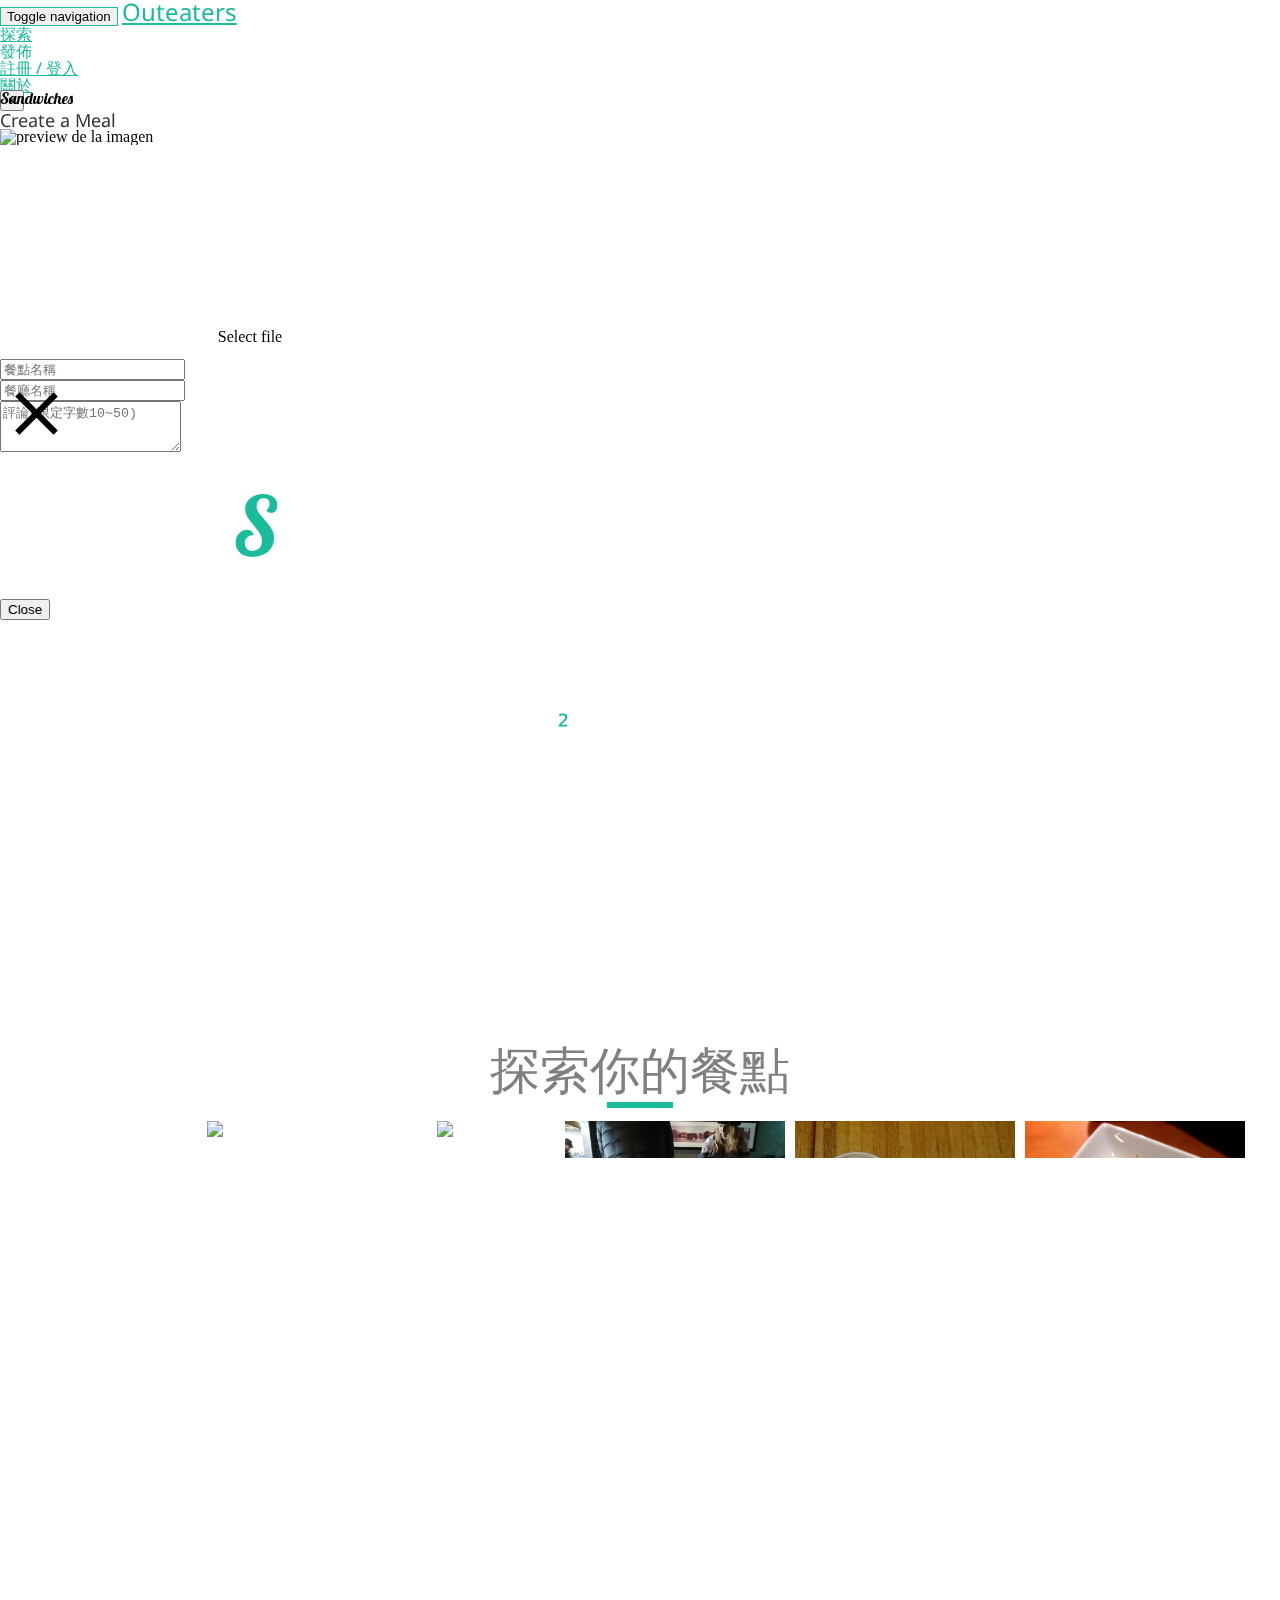
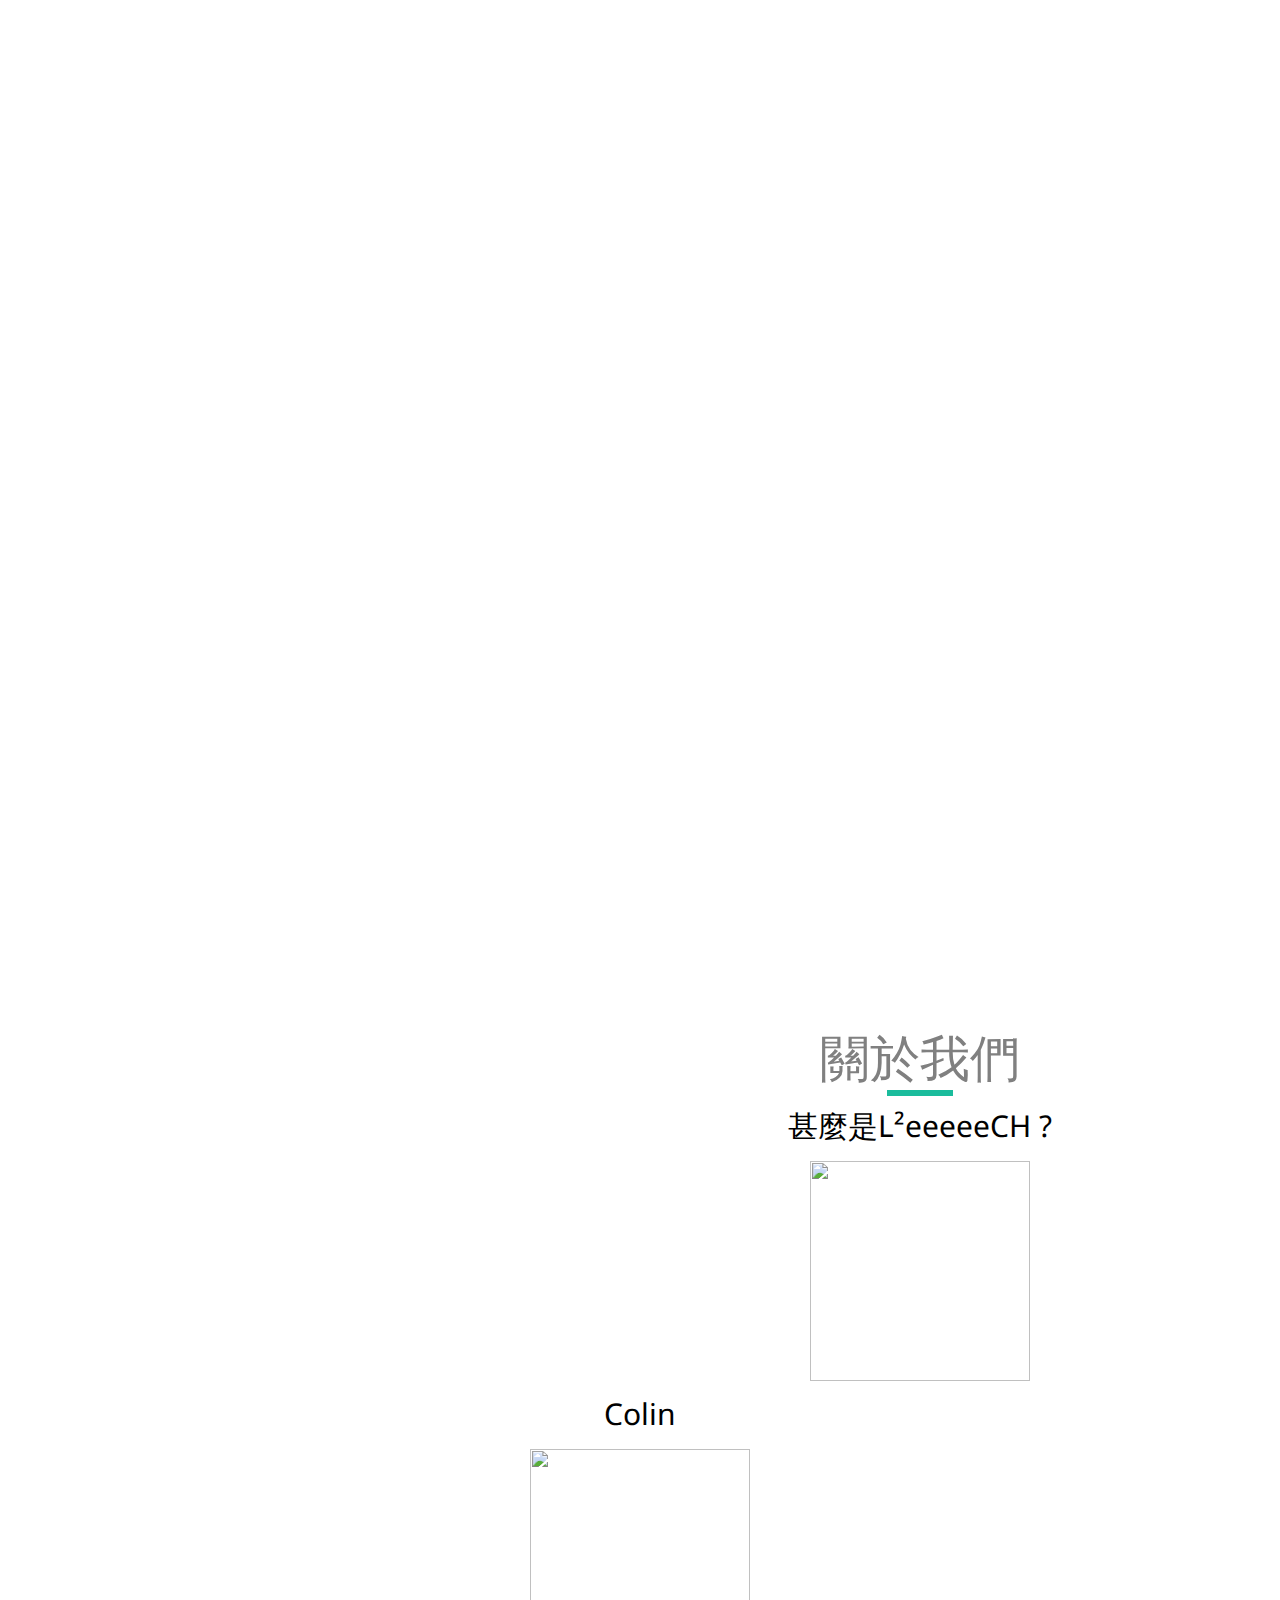
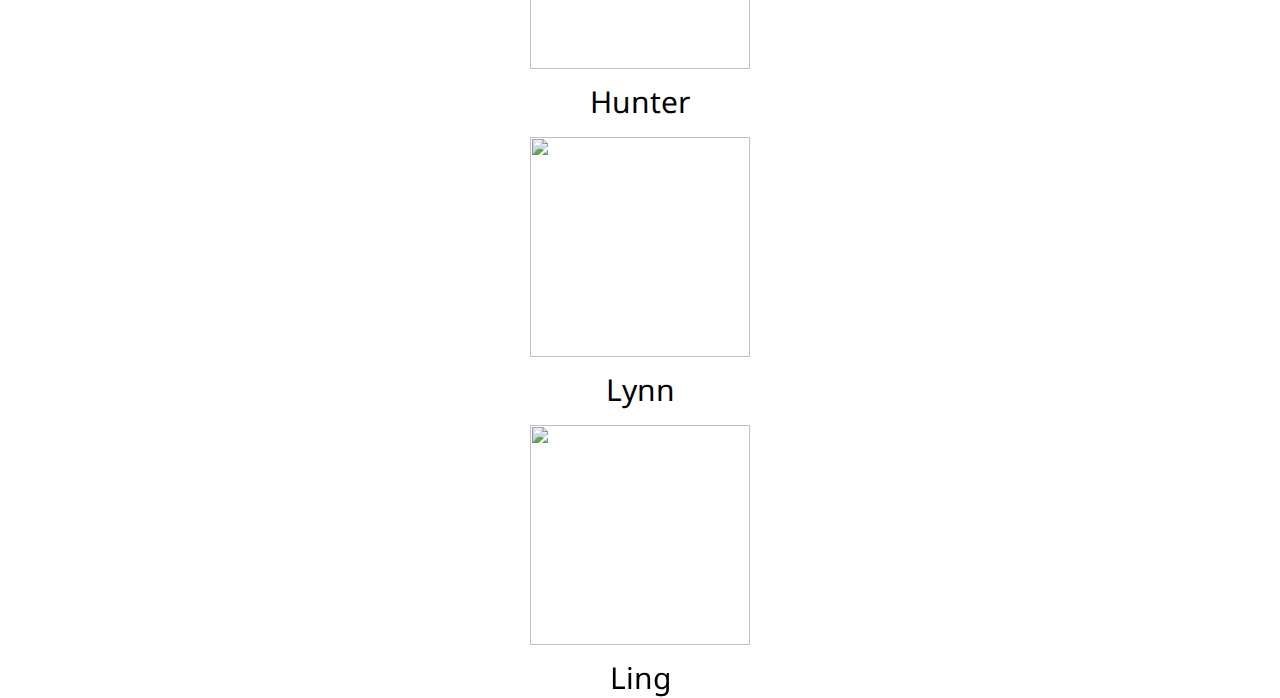
==== commit 2adf44a9: "change homepage.css hover  style" ====
--- a/index.html
+++ b/index.html
@@ -16,27 +16,17 @@
     <link href="bootstrap/css/bootstrap-theme.min.css" rel="stylesheet">
     <link href="css/stylesheets/homepage.css"  rel="stylesheet" type="text/css" />
     <link href="css/stylesheets/animate.css" rel="stylesheet">
-<<<<<<< HEAD
-<<<<<<< HEAD
-=======
-=======
->>>>>>> origin/master
-
-    <link rel="stylesheet" href="css/stylesheets/style.css">
-    <link href='http://fonts.googleapis.com/css?family=Roboto:300,400' rel='stylesheet' type='text/css'>
+    <link rel="stylesheet" href="css/stylesheets/creatMeal.css">
 
     <!--Icon plugin in-->
->>>>>>> origin/master
     <link href="font-awesome/css/font-awesome.min.css"  rel="stylesheet">
-    <!--Icon plugin in-->
-
-    <link rel="stylesheet" href="css/stylesheets/creatMeal.css">
+    
     <!-- Just for debugging purposes. Don't actually copy these 2 lines! -->
     <!--[if lt IE 9]><script src="../../assets/js/ie8-responsive-file-warning.js"></script><![endif]-->
     <script src="js/ie-emulation-modes-warning.js"></script>
     <script src="https://cdnjs.cloudflare.com/ajax/libs/wow/1.1.2/wow.js"></script>
     
-    <script src="js/modernizr-2.8.3.min.js"></script>
+
   </head>
 
   <body>
@@ -57,16 +47,16 @@
             <div class="collapse navbar-collapse" id="bs-example-navbar-collapse-1">
                 <ul class="nav navbar-nav navbar-right">
                     <li>
-                        <a href="#Discover">Discover</a>
-                    </li>
-                    <li>
-                        <a data-toggle="modal" data-target="#myModal">Create</a>
-                    </li>
-                    <li>
-                        <a href="login_signup.html">Log in / Sign up</a>
-                    </li>
-                    <li>
-                        <a href="#Contact">Contact</a>
+                        <a href="#Discover">探索</a>
+                    </li>
+                    <li>
+                        <a data-toggle="modal" data-target="#myModal">發佈</a>
+                    </li>
+                    <li>
+                        <a href="login_signup.html">註冊 / 登入</a>
+                    </li>
+                    <li>
+                        <a href="#Contact">關於</a>
                     </li>
                     
                 </ul>
@@ -118,7 +108,7 @@
     <header>
       <div class="fixed-background" style="background-image:url(img/homepage.jpg)">
         <div class ="header-content">
-            <h1><span>S</span>hare your favorite meal.</h1>
+            <h1><span>S</span>hare your favorite meals.</h1>
             <a href="#Discover" class="btn btn-circle">
             <i class="fa fa-angle-double-down animated"></i></a>
         </div> 
@@ -129,7 +119,7 @@
     <div class ="MasonryContent">
 
       <div id="Discover" class ="discover-content container" >
-        <h2>Discover your meals</h2><hr>
+        <h2>探索你的餐點</h2><hr>
       </div>
 
       <div class ="container masonry" id ="container">
@@ -139,8 +129,22 @@
         	<img src ="img/meal.jpg" class="img-responsive" />
         	</a>
         </div>
-        <div class ="item wow bounceInUp "><img src ="img/food1.jpg" class="img-responsive" /></div>
-        <div class ="item wow bounceInUp "><img src ="img/food2.jpg" class="img-responsive" /></div>
+
+        <div class ="item wow bounceInUp ">
+            <img src ="img/food1.jpg" class="img-responsive" />
+            <div class ="figcaption">
+                <h4>鼎泰豐</h4>
+                <p>黃金炒飯</p>
+            </div>
+        </div>
+
+        <div class ="item wow bounceInUp ">
+            <img src ="img/food2.jpg" class="img-responsive" />
+            <div class ="figcaption">
+                <h4>麥當勞</h4>
+                <p>薯條</p>
+            </div>
+        </div>
         <div class ="item wow bounceInUp "><img src ="img/food3.jpg" class="img-responsive" /></div>
         <div class ="item wow bounceInUp "><img src ="img/food4.jpg" class="img-responsive" /></div>
         <div class ="item wow bounceInUp "><img src ="img/food5.jpg" class="img-responsive" /></div>
@@ -267,8 +271,8 @@
         <div class ="container">
             <div class="row">
                 <div class="col-lg-12 text-center">
-                    <h2>Our team</h2><hr>
-                    <h3>what is L²eeeeeCH ? </h3>
+                    <h2>關於我們</h2><hr>
+                    <h3>甚麼是L²eeeeeCH ? </h3>
                 </div>
             </div>
 
--- a/css/stylesheets/homepage.css
+++ b/css/stylesheets/homepage.css
@@ -77,22 +77,26 @@
 /* line 22, ../sass/homepage.scss */
 a {
   font-family: 'Noto Sans';
-  cursor:pointer;
 }
 
 /* line 25, ../sass/homepage.scss */
-h1, h2, h3, p {
+h1 {
   font-family: 'Lobster', cursive;
 }
 
-/* line 29, ../sass/homepage.scss */
+/* line 28, ../sass/homepage.scss */
+h2, h3, h4, p {
+  font-family: 'Noto Sans';
+}
+
+/* line 32, ../sass/homepage.scss */
 hr {
   border: none;
   border: 3px solid #1abc9c;
   max-width: 60px;
 }
 
-/* line 35, ../sass/homepage.scss */
+/* line 38, ../sass/homepage.scss */
 h2 {
   position: relative;
   margin-top: 50px;
@@ -101,18 +105,17 @@
   color: gray;
 }
 
-/* line 43, ../sass/homepage.scss */
+/* line 46, ../sass/homepage.scss */
 h3 {
   position: relative;
   margin-top: 15px;
   text-align: center;
   font-size: 30px;
   color: black;
-  margin-bottom: 30px;
 }
 
 /*navbar Content*/
-/* line 56, ../sass/homepage.scss */
+/* line 59, ../sass/homepage.scss */
 .navbar {
   background: transparent;
   border-color: transparent;
@@ -121,34 +124,34 @@
   -webkit-transition: all 0.6s ease;
   transition: all 0.6s ease;
 }
-/* line 61, ../sass/homepage.scss */
+/* line 64, ../sass/homepage.scss */
 .navbar .navbar-header .navbar-brand {
   font-size: 24px;
   color: #1abc9c;
 }
-/* line 67, ../sass/homepage.scss */
+/* line 70, ../sass/homepage.scss */
 .navbar .navbar-toggle {
   border: 1px solid #1abc9c;
   border-color: #1abc9c;
 }
-/* line 71, ../sass/homepage.scss */
+/* line 74, ../sass/homepage.scss */
 .navbar .navbar-toggle .icon-bar {
   background-color: #1abc9c;
 }
-/* line 76, ../sass/homepage.scss */
+/* line 79, ../sass/homepage.scss */
 .navbar .nav > li > a {
   color: #1abc9c;
 }
-/* line 79, ../sass/homepage.scss */
+/* line 82, ../sass/homepage.scss */
 .navbar .nav > li > a:hover, .navbar .nav > li > a:focus {
   color: #16a085;
   background: transparent;
 }
-/* line 84, ../sass/homepage.scss */
+/* line 87, ../sass/homepage.scss */
 .navbar .nav > li > a:active {
   background: transparent;
 }
-/* line 89, ../sass/homepage.scss */
+/* line 92, ../sass/homepage.scss */
 .navbar .nav > li.active > a {
   /*when scrolling ,navbar will change color*/
   background: #16a085;
@@ -159,39 +162,39 @@
 }
 
 /*srolling change */
-/* line 98, ../sass/homepage.scss */
+/* line 101, ../sass/homepage.scss */
 .navbar.affix {
   background: #1abc9c;
 }
-/* line 101, ../sass/homepage.scss */
+/* line 104, ../sass/homepage.scss */
 .navbar.affix .navbar-toggle {
   border: 1px solid white;
   border-color: white;
 }
-/* line 105, ../sass/homepage.scss */
+/* line 108, ../sass/homepage.scss */
 .navbar.affix .navbar-toggle .icon-bar {
   background-color: white;
 }
-/* line 110, ../sass/homepage.scss */
+/* line 113, ../sass/homepage.scss */
 .navbar.affix .navbar-header .navbar-brand {
   font-size: 30px;
   color: white;
 }
-/* line 116, ../sass/homepage.scss */
+/* line 119, ../sass/homepage.scss */
 .navbar.affix .nav > li > a {
   color: white;
 }
-/* line 120, ../sass/homepage.scss */
+/* line 123, ../sass/homepage.scss */
 .navbar.affix .nav > li > a:hover, .navbar.affix .nav > li > a:focus {
   background: #16a085;
 }
 
 /*Background Image and content */
-/* line 128, ../sass/homepage.scss */
+/* line 131, ../sass/homepage.scss */
 header {
   height: 100%;
 }
-/* line 131, ../sass/homepage.scss */
+/* line 134, ../sass/homepage.scss */
 header .fixed-background {
   width: 100%;
   height: 100%;
@@ -202,7 +205,7 @@
   -webkit-background-size: cover;
   background-size: cover;
 }
-/* line 140, ../sass/homepage.scss */
+/* line 143, ../sass/homepage.scss */
 header .header-content {
   position: relative;
   width: 100%;
@@ -213,18 +216,18 @@
   -webkit-transform: translateY(-50%);
   transform: translateY(-50%);
 }
-/* line 147, ../sass/homepage.scss */
+/* line 150, ../sass/homepage.scss */
 header .header-content h1 {
   font-size: 80px;
   color: white;
 }
-/* line 152, ../sass/homepage.scss */
+/* line 155, ../sass/homepage.scss */
 header .header-content h1 span {
   color: #1abc9c;
 }
 
 /*header Button*/
-/* line 161, ../sass/homepage.scss */
+/* line 164, ../sass/homepage.scss */
 .btn-circle {
   width: 70px;
   height: 70px;
@@ -235,20 +238,20 @@
   font-size: 40px;
   color: #fff;
 }
-/* line 170, ../sass/homepage.scss */
+/* line 173, ../sass/homepage.scss */
 .btn-circle:hover, .btn-circle:focus {
   outline: 0;
   color: #fff;
   background: rgba(255, 255, 255, 0.1);
 }
-/* line 176, ../sass/homepage.scss */
+/* line 179, ../sass/homepage.scss */
 .btn-circle i.animated {
   -webkit-transition-property: -webkit-transform;
   -webkit-transition-duration: 2s;
   -moz-transition-property: -moz-transform;
   -moz-transition-duration: 2s;
 }
-/* line 183, ../sass/homepage.scss */
+/* line 186, ../sass/homepage.scss */
 .btn-circle:hover i.animated {
   -webkit-animation-name: pulse;
   -moz-animation-name: pulse;
@@ -261,48 +264,132 @@
 }
 
 /*Masonry Content*/
-/* line 197, ../sass/homepage.scss */
+/* line 200, ../sass/homepage.scss */
 .MasonryContent {
   background: white;
   /*inorder to hide the footer*/
   position: relative;
 }
 
-/* line 203, ../sass/homepage.scss */
+/* line 206, ../sass/homepage.scss */
 #container {
   padding-left: 100px;
+}
+
+/* line 211, ../sass/homepage.scss */
+.item {
+  position: relative;
+  float: left;
+  overflow: hidden;
+  margin: 5px;
+  width: 220px;
+  text-align: center;
+}
+/* line 220, ../sass/homepage.scss */
+.item * {
+  -moz-box-sizing: border-box;
+  -webkit-box-sizing: border-box;
+  box-sizing: border-box;
+  -moz-transition: all 0.6s ease;
+  -o-transition: all 0.6s ease;
+  -webkit-transition: all 0.6s ease;
+  transition: all 0.6s ease;
+}
+/* line 226, ../sass/homepage.scss */
+.item img {
+  width: 100%;
+  -moz-transition: opacity 0.35s;
+  -o-transition: opacity 0.35s;
+  -webkit-transition: opacity 0.35s;
+  transition: opacity 0.35s;
+}
+/* line 231, ../sass/homepage.scss */
+.item:hover img {
+  opacity: 0.3;
+  -webkit-filter: blur(4px);
+  filter: blur(4px);
+}
+/* line 236, ../sass/homepage.scss */
+.item .figcaption {
+  position: absolute;
+  bottom: 0;
+  left: 0;
+  width: 100%;
+  height: 100%;
+}
+/* line 244, ../sass/homepage.scss */
+.item h4, .item p {
+  position: absolute;
+  width: 100%;
+  left: 0;
+  opacity: 0;
+  /* let the word be not seen*/
+}
+/* line 252, ../sass/homepage.scss */
+.item h4 {
+  display: inline-block;
+  bottom: 50%;
+  font-size: 30px;
+  color: #1abc9c;
+  -moz-transform: translate3d(0%, -100%, 0);
+  -ms-transform: translate3d(0%, -100%, 0);
+  -webkit-transform: translate3d(0%, -100%, 0);
+  transform: translate3d(0%, -100%, 0);
+}
+/* line 260, ../sass/homepage.scss */
+.item p {
   top: 50%;
-}
-
-/* line 208, ../sass/homepage.scss */
-.item img {
-  width: 220px;
-  margin: 5px;
-  float: left;
+  font-size: 20px;
+  color: gray;
+  -moz-transform: translate3d(0%, 100%, 0);
+  -ms-transform: translate3d(0%, 100%, 0);
+  -webkit-transform: translate3d(0%, 100%, 0);
+  transform: translate3d(0%, 100%, 0);
+  /*to go down 100%*/
+}
+/* line 267, ../sass/homepage.scss */
+.item:hover h4 {
+  -moz-transform: translate3d(0%, -10%, 0);
+  -ms-transform: translate3d(0%, -10%, 0);
+  -webkit-transform: translate3d(0%, -10%, 0);
+  transform: translate3d(0%, -10%, 0);
+  opacity: 0.9;
+}
+/* line 272, ../sass/homepage.scss */
+.item:hover p {
+  -moz-transform: translate3d(0%, 10%, 0);
+  -ms-transform: translate3d(0%, 10%, 0);
+  -webkit-transform: translate3d(0%, 10%, 0);
+  transform: translate3d(0%, 10%, 0);
+  opacity: 0.6;
 }
 
 /* Our team content */
-/* line 217, ../sass/homepage.scss */
+/* line 282, ../sass/homepage.scss */
 .about-us {
-  background-color:white;
+  background-color: white;
   margin-bottom: 300px;
   position: relative;
   text-align: center;
 }
-/* line 224, ../sass/homepage.scss */
+/* line 289, ../sass/homepage.scss */
 .about-us .team-member {
   text-align: center;
   margin-top: 20px;
 }
-/* line 229, ../sass/homepage.scss */
+/* line 294, ../sass/homepage.scss */
 .about-us .team-member img {
   width: 220px;
   height: 220px;
   margin: 0 auto;
 }
+/* line 301, ../sass/homepage.scss */
+.about-us h3 {
+  margin-bottom: 20px;
+}
 
 /*Footer Content*/
-/* line 239, ../sass/homepage.scss */
+/* line 308, ../sass/homepage.scss */
 .Contact {
   width: 100%;
   height: 300px;
@@ -313,7 +400,7 @@
   text-align: center;
   z-index: -1;
 }
-/* line 250, ../sass/homepage.scss */
+/* line 319, ../sass/homepage.scss */
 .Contact .contact-content {
   position: relative;
   top: 50%;
@@ -322,21 +409,21 @@
   -webkit-transform: translateY(-50%);
   transform: translateY(-50%);
 }
-/* line 256, ../sass/homepage.scss */
+/* line 325, ../sass/homepage.scss */
 .Contact .contact-content p {
   color: white;
   font-size: 30px;
   margin-bottom: 20px;
 }
-/* line 260, ../sass/homepage.scss */
+/* line 329, ../sass/homepage.scss */
 .Contact .contact-content p span {
   color: #1abc9c;
 }
-/* line 265, ../sass/homepage.scss */
+/* line 334, ../sass/homepage.scss */
 .Contact .contact-content li {
   display: inline;
 }
-/* line 268, ../sass/homepage.scss */
+/* line 337, ../sass/homepage.scss */
 .Contact .contact-content li #social-website {
   width: 50px;
   height: 50px;
@@ -346,53 +433,8 @@
   margin: 5px;
   color: white;
 }
-/* line 277, ../sass/homepage.scss */
+/* line 346, ../sass/homepage.scss */
 .Contact .contact-content li #social-website:hover {
   color: #16a085;
   border: 1px solid #16a085;
 }
-
-
-.modal-header{
-  width:;
-  height:;
-}
-.modal-body{
-  width:;
-  height:470px;
-}
-#modal-up{
-  width:300px;
-  height:230px;
-  margin:0 auto; 
-  position: relative;
-}
-#modal-down{
-  width:300px;
-  height:150px;
-  margin:0 auto;
-
-}
-#modal-imgInp,#modal-labelbtn {
-  width:100px;
-  height:30px;
-  margin:auto;
-  border-radius: 5px;  
-  
-  position: absolute;
-  right:0;
-  bottom:0;
-}
-#modal-labelbtn {
-  padding-top: 5px;
-  text-align: center;
-}
-#modal-imgInp {
-  opacity: 0; 
-}
-
-
-
-
-
-
--- a/css/stylesheets/creatMeal.css
+++ b/css/stylesheets/creatMeal.css
@@ -1,47 +1,46 @@
-
-.modal-header{
-  width:;
-  height:;
+.modal{
+  position: fixed;
+  top: 10%;
 }
 .modal-body{
-  width:;
   height:470px;
 }
-#up{
+.modal-content {
+  border-radius: 0px;
+}
+#modal-up{
   width:300px;
   height:230px;
   margin:0 auto; 
   position: relative;
 }
-
-#imgInp,#labelbtn {
-  width:100px;
-  height:30px;
-  margin:auto;
-  border-radius: 5px;  
-  
-  position: absolute;
-  right:0;
-  bottom:0;
-}
-
-label{
-  padding-top: 5px;
-  text-align: center;
-
-}
-
-input[type=file] {
-  opacity: 0;
-   
-}
-
-#down{
+#modal-down{
   width:300px;
   height:150px;
   margin:0 auto;
 
 }
+#modal-imgInp,#modal-labelbtn {
+  width:100px;
+  height:30px;
+  margin:auto;  
+  position: absolute;
+  right:0;
+  bottom:0;
+}
+#modal-labelbtn {
+  padding-top: 5px;
+  text-align: center;
+}
+#modal-imgInp {
+  opacity: 0; 
+}
 
-
-
+.modal-header{
+  position: relative;
+  margin-top: 0px;
+  font-family: sans-serif;
+  font-size: 18px;
+  color: #333;
+  margin-bottom: 0px;
+}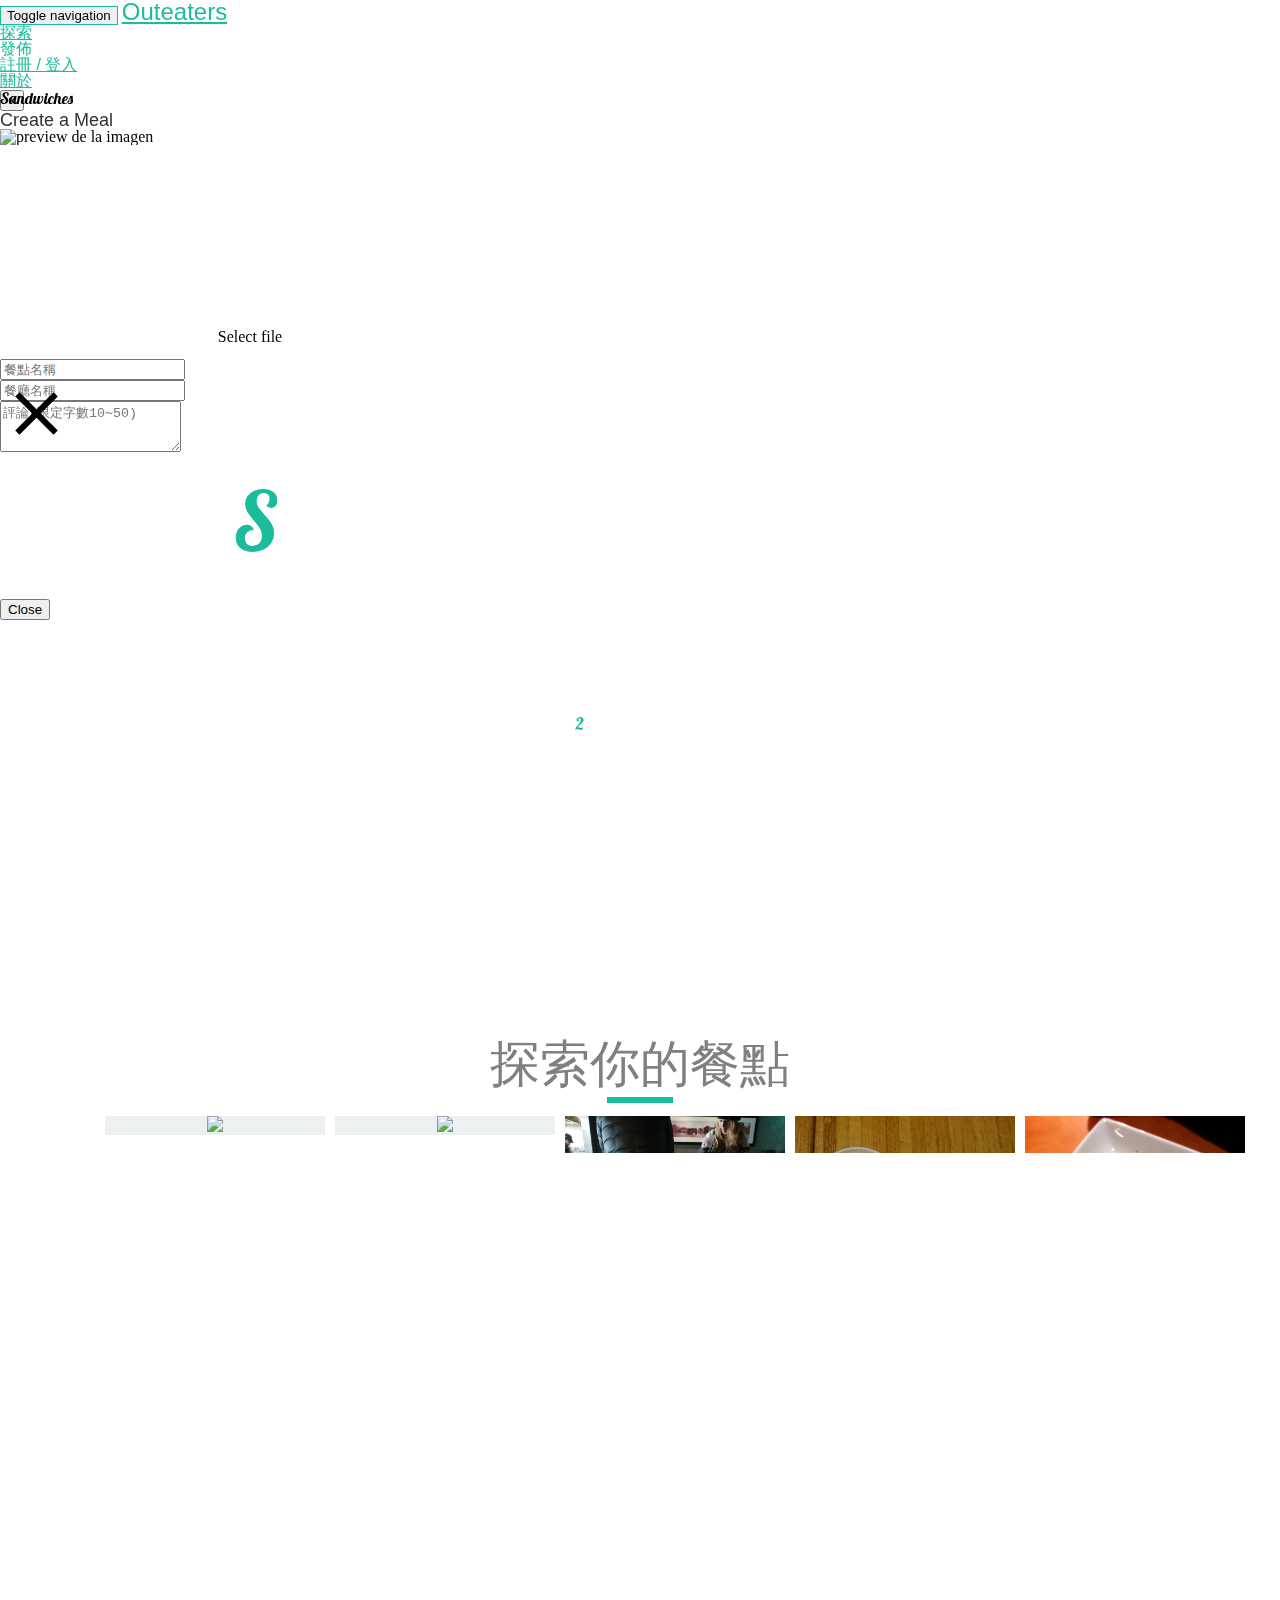
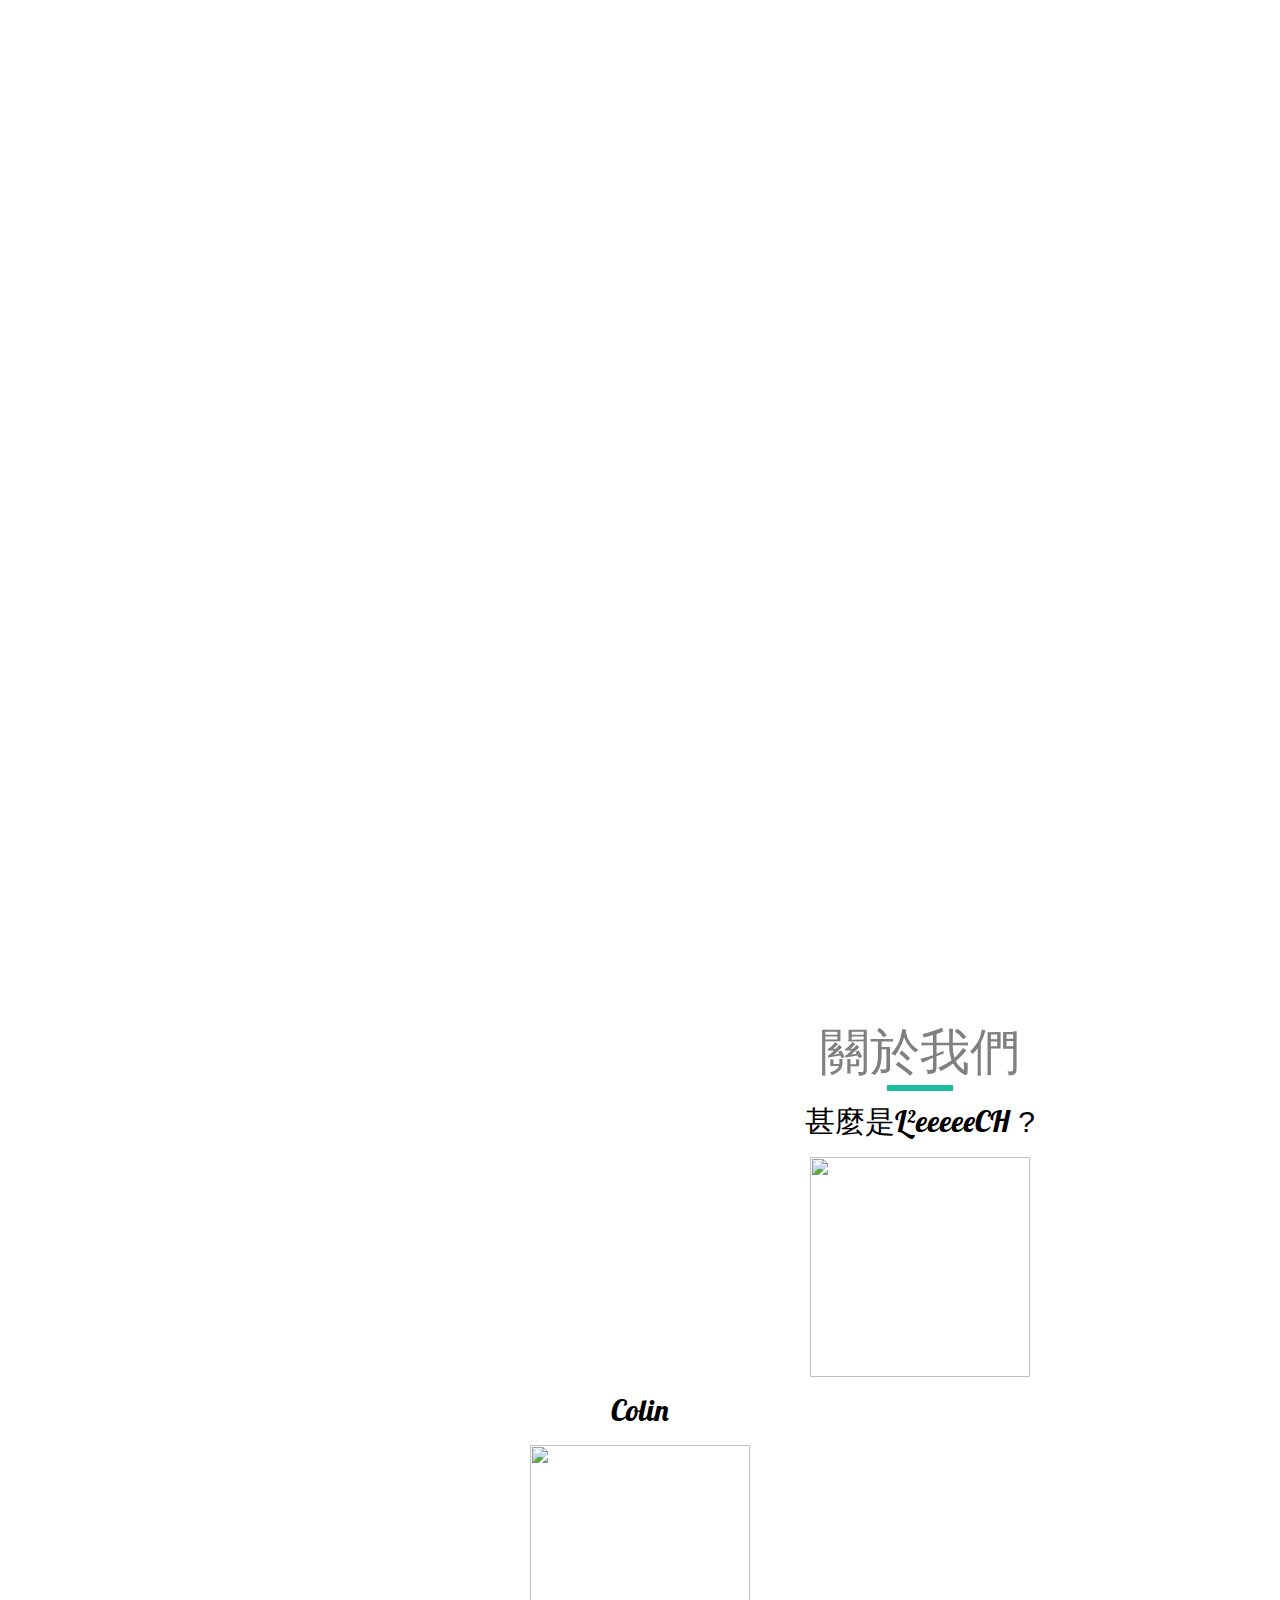
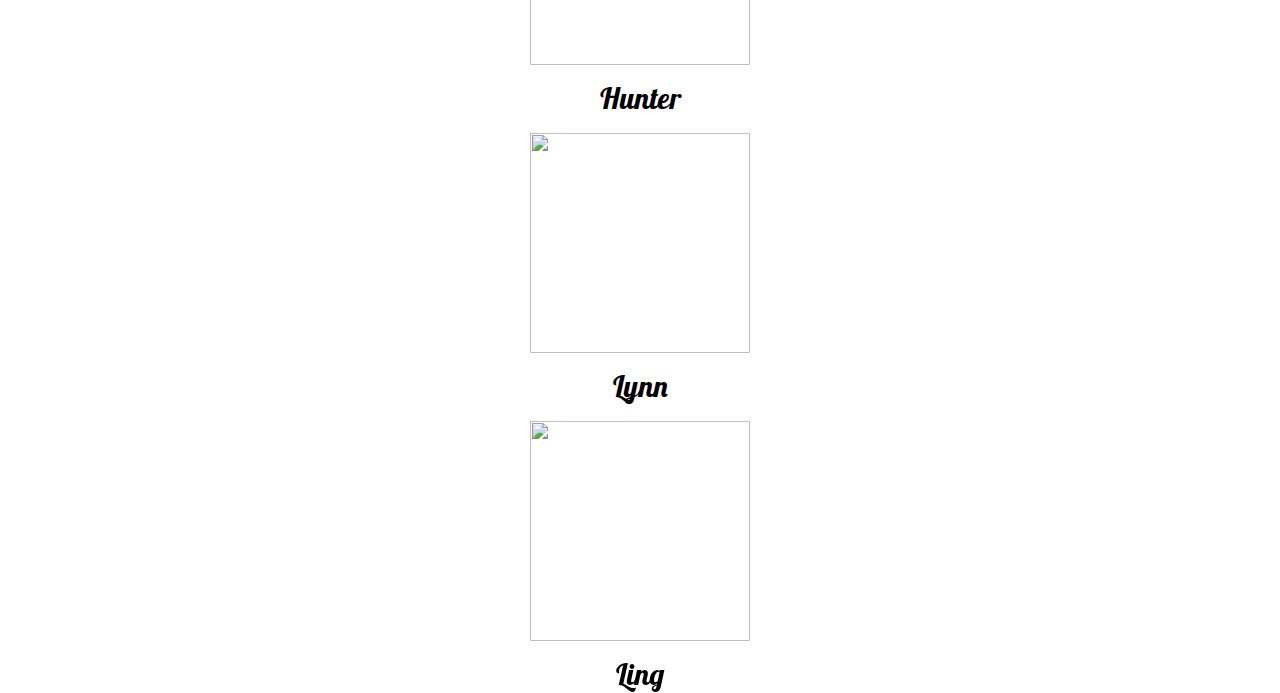
==== commit 5b0099b5: "change a lot" ====
--- a/index.html
+++ b/index.html
@@ -12,6 +12,7 @@
     <link rel="icon" href="img/icon.png">
     <link href='https://fonts.googleapis.com/css?family=Lobster' rel='stylesheet' type='text/css'>
     <link href='https://fonts.googleapis.com/css?family=Noto+Sans' rel='stylesheet' type='text/css'>
+    <link href='http://fonts.googleapis.com/earlyaccess/cwtexhei.css' rel='stylesheet' type='text/css'>
     <link href="bootstrap/css/bootstrap.min.css" rel="stylesheet">
     <link href="bootstrap/css/bootstrap-theme.min.css" rel="stylesheet">
     <link href="css/stylesheets/homepage.css"  rel="stylesheet" type="text/css" />
@@ -126,28 +127,46 @@
           
         <div class ="item wow bounceInUp ">
         	<a href="#" data-modal="#modal" class="modal__trigger">
-        	<img src ="img/meal.jpg" class="img-responsive" />
+        	<img src ="img/meal1.jpg" class="img-responsive" />
         	</a>
         </div>
 
         <div class ="item wow bounceInUp ">
             <img src ="img/food1.jpg" class="img-responsive" />
             <div class ="figcaption">
-                <h4>鼎泰豐</h4>
-                <p>黃金炒飯</p>
+                <h4>黃金炒飯</h4>
+                <p>鼎泰豐</p>
             </div>
         </div>
 
         <div class ="item wow bounceInUp ">
             <img src ="img/food2.jpg" class="img-responsive" />
             <div class ="figcaption">
-                <h4>麥當勞</h4>
-                <p>薯條</p>
-            </div>
-        </div>
-        <div class ="item wow bounceInUp "><img src ="img/food3.jpg" class="img-responsive" /></div>
-        <div class ="item wow bounceInUp "><img src ="img/food4.jpg" class="img-responsive" /></div>
-        <div class ="item wow bounceInUp "><img src ="img/food5.jpg" class="img-responsive" /></div>
+                <h4>薯條</h4>
+                <p>麥當勞</p>
+            </div>
+        </div>
+        <div class ="item wow bounceInUp ">
+            <img src ="img/food3.jpg" class="img-responsive" />
+            <div class ="figcaption">
+                <h4>薯條</h4>
+                <p>麥當勞</p>
+            </div>
+        </div>
+        <div class ="item wow bounceInUp ">
+            <img src ="img/food4.jpg" class="img-responsive" />
+            <div class ="figcaption">
+                <h4>薯條</h4>
+                <p>麥當勞</p>
+            </div>
+        </div>
+        <div class ="item wow bounceInUp ">
+            <img src ="img/food5.jpg" class="img-responsive" />
+            <div class ="figcaption">
+                <h4>薯條</h4>
+                <p>麥當勞</p>
+            </div>
+        </div>
         <div class ="item wow bounceInUp "><img src ="img/food6.jpg" class="img-responsive" /></div>
         <div class ="item wow bounceInUp "><img src ="img/food7.jpg" class="img-responsive" /></div>
         <div class ="item wow bounceInUp "><img src ="img/food8.jpg" class="img-responsive" /></div>
@@ -272,7 +291,7 @@
             <div class="row">
                 <div class="col-lg-12 text-center">
                     <h2>關於我們</h2><hr>
-                    <h3>甚麼是L²eeeeeCH ? </h3>
+                    <h3>甚麼是<span>L²eeeeeCH</span> ? </h3>
                 </div>
             </div>
 
--- a/css/stylesheets/homepage.css
+++ b/css/stylesheets/homepage.css
@@ -2,7 +2,7 @@
  * In this file you should write your main styles. (or centralize your imports)
  * Import this file using the following HTML or equivalent:
  * <link href="/stylesheets/screen.css" media="screen, projection" rel="stylesheet" type="text/css" /> */
-/* line 5, D:/Ruby22-x64/lib/ruby/gems/2.2.0/gems/compass-core-1.0.3/stylesheets/compass/reset/_utilities.scss */
+/* line 5, ../../../../../../../../../Ruby22-x64/lib/ruby/gems/2.2.0/gems/compass-core-1.0.3/stylesheets/compass/reset/_utilities.scss */
 html, body, div, span, applet, object, iframe,
 h1, h2, h3, h4, h5, h6, p, blockquote, pre,
 a, abbr, acronym, address, big, cite, code,
@@ -24,45 +24,45 @@
   vertical-align: baseline;
 }
 
-/* line 22, D:/Ruby22-x64/lib/ruby/gems/2.2.0/gems/compass-core-1.0.3/stylesheets/compass/reset/_utilities.scss */
+/* line 22, ../../../../../../../../../Ruby22-x64/lib/ruby/gems/2.2.0/gems/compass-core-1.0.3/stylesheets/compass/reset/_utilities.scss */
 html {
   line-height: 1;
 }
 
-/* line 24, D:/Ruby22-x64/lib/ruby/gems/2.2.0/gems/compass-core-1.0.3/stylesheets/compass/reset/_utilities.scss */
+/* line 24, ../../../../../../../../../Ruby22-x64/lib/ruby/gems/2.2.0/gems/compass-core-1.0.3/stylesheets/compass/reset/_utilities.scss */
 ol, ul {
   list-style: none;
 }
 
-/* line 26, D:/Ruby22-x64/lib/ruby/gems/2.2.0/gems/compass-core-1.0.3/stylesheets/compass/reset/_utilities.scss */
+/* line 26, ../../../../../../../../../Ruby22-x64/lib/ruby/gems/2.2.0/gems/compass-core-1.0.3/stylesheets/compass/reset/_utilities.scss */
 table {
   border-collapse: collapse;
   border-spacing: 0;
 }
 
-/* line 28, D:/Ruby22-x64/lib/ruby/gems/2.2.0/gems/compass-core-1.0.3/stylesheets/compass/reset/_utilities.scss */
+/* line 28, ../../../../../../../../../Ruby22-x64/lib/ruby/gems/2.2.0/gems/compass-core-1.0.3/stylesheets/compass/reset/_utilities.scss */
 caption, th, td {
   text-align: left;
   font-weight: normal;
   vertical-align: middle;
 }
 
-/* line 30, D:/Ruby22-x64/lib/ruby/gems/2.2.0/gems/compass-core-1.0.3/stylesheets/compass/reset/_utilities.scss */
+/* line 30, ../../../../../../../../../Ruby22-x64/lib/ruby/gems/2.2.0/gems/compass-core-1.0.3/stylesheets/compass/reset/_utilities.scss */
 q, blockquote {
   quotes: none;
 }
-/* line 103, D:/Ruby22-x64/lib/ruby/gems/2.2.0/gems/compass-core-1.0.3/stylesheets/compass/reset/_utilities.scss */
+/* line 103, ../../../../../../../../../Ruby22-x64/lib/ruby/gems/2.2.0/gems/compass-core-1.0.3/stylesheets/compass/reset/_utilities.scss */
 q:before, q:after, blockquote:before, blockquote:after {
   content: "";
   content: none;
 }
 
-/* line 32, D:/Ruby22-x64/lib/ruby/gems/2.2.0/gems/compass-core-1.0.3/stylesheets/compass/reset/_utilities.scss */
+/* line 32, ../../../../../../../../../Ruby22-x64/lib/ruby/gems/2.2.0/gems/compass-core-1.0.3/stylesheets/compass/reset/_utilities.scss */
 a img {
   border: none;
 }
 
-/* line 116, D:/Ruby22-x64/lib/ruby/gems/2.2.0/gems/compass-core-1.0.3/stylesheets/compass/reset/_utilities.scss */
+/* line 116, ../../../../../../../../../Ruby22-x64/lib/ruby/gems/2.2.0/gems/compass-core-1.0.3/stylesheets/compass/reset/_utilities.scss */
 article, aside, details, figcaption, figure, footer, header, hgroup, main, menu, nav, section, summary {
   display: block;
 }
@@ -75,28 +75,23 @@
 
 /* font */
 /* line 22, ../sass/homepage.scss */
-a {
-  font-family: 'Noto Sans';
-}
-
-/* line 25, ../sass/homepage.scss */
 h1 {
   font-family: 'Lobster', cursive;
 }
 
-/* line 28, ../sass/homepage.scss */
-h2, h3, h4, p {
-  font-family: 'Noto Sans';
-}
-
-/* line 32, ../sass/homepage.scss */
+/* line 25, ../sass/homepage.scss */
+a, h2, h3, h4, p {
+  font-family: 'cwTeXHei', sans-serif;
+}
+
+/* line 29, ../sass/homepage.scss */
 hr {
   border: none;
   border: 3px solid #1abc9c;
   max-width: 60px;
 }
 
-/* line 38, ../sass/homepage.scss */
+/* line 35, ../sass/homepage.scss */
 h2 {
   position: relative;
   margin-top: 50px;
@@ -105,7 +100,7 @@
   color: gray;
 }
 
-/* line 46, ../sass/homepage.scss */
+/* line 43, ../sass/homepage.scss */
 h3 {
   position: relative;
   margin-top: 15px;
@@ -115,7 +110,7 @@
 }
 
 /*navbar Content*/
-/* line 59, ../sass/homepage.scss */
+/* line 56, ../sass/homepage.scss */
 .navbar {
   background: transparent;
   border-color: transparent;
@@ -124,34 +119,34 @@
   -webkit-transition: all 0.6s ease;
   transition: all 0.6s ease;
 }
-/* line 64, ../sass/homepage.scss */
+/* line 61, ../sass/homepage.scss */
 .navbar .navbar-header .navbar-brand {
   font-size: 24px;
   color: #1abc9c;
 }
-/* line 70, ../sass/homepage.scss */
+/* line 67, ../sass/homepage.scss */
 .navbar .navbar-toggle {
   border: 1px solid #1abc9c;
   border-color: #1abc9c;
 }
-/* line 74, ../sass/homepage.scss */
+/* line 71, ../sass/homepage.scss */
 .navbar .navbar-toggle .icon-bar {
   background-color: #1abc9c;
 }
-/* line 79, ../sass/homepage.scss */
+/* line 76, ../sass/homepage.scss */
 .navbar .nav > li > a {
   color: #1abc9c;
 }
-/* line 82, ../sass/homepage.scss */
+/* line 79, ../sass/homepage.scss */
 .navbar .nav > li > a:hover, .navbar .nav > li > a:focus {
   color: #16a085;
   background: transparent;
 }
-/* line 87, ../sass/homepage.scss */
+/* line 84, ../sass/homepage.scss */
 .navbar .nav > li > a:active {
   background: transparent;
 }
-/* line 92, ../sass/homepage.scss */
+/* line 89, ../sass/homepage.scss */
 .navbar .nav > li.active > a {
   /*when scrolling ,navbar will change color*/
   background: #16a085;
@@ -162,39 +157,39 @@
 }
 
 /*srolling change */
-/* line 101, ../sass/homepage.scss */
+/* line 98, ../sass/homepage.scss */
 .navbar.affix {
   background: #1abc9c;
 }
-/* line 104, ../sass/homepage.scss */
+/* line 101, ../sass/homepage.scss */
 .navbar.affix .navbar-toggle {
   border: 1px solid white;
   border-color: white;
 }
-/* line 108, ../sass/homepage.scss */
+/* line 105, ../sass/homepage.scss */
 .navbar.affix .navbar-toggle .icon-bar {
   background-color: white;
 }
-/* line 113, ../sass/homepage.scss */
+/* line 110, ../sass/homepage.scss */
 .navbar.affix .navbar-header .navbar-brand {
   font-size: 30px;
   color: white;
 }
-/* line 119, ../sass/homepage.scss */
+/* line 116, ../sass/homepage.scss */
 .navbar.affix .nav > li > a {
   color: white;
 }
-/* line 123, ../sass/homepage.scss */
+/* line 120, ../sass/homepage.scss */
 .navbar.affix .nav > li > a:hover, .navbar.affix .nav > li > a:focus {
   background: #16a085;
 }
 
 /*Background Image and content */
-/* line 131, ../sass/homepage.scss */
+/* line 128, ../sass/homepage.scss */
 header {
   height: 100%;
 }
-/* line 134, ../sass/homepage.scss */
+/* line 131, ../sass/homepage.scss */
 header .fixed-background {
   width: 100%;
   height: 100%;
@@ -205,7 +200,7 @@
   -webkit-background-size: cover;
   background-size: cover;
 }
-/* line 143, ../sass/homepage.scss */
+/* line 140, ../sass/homepage.scss */
 header .header-content {
   position: relative;
   width: 100%;
@@ -216,18 +211,18 @@
   -webkit-transform: translateY(-50%);
   transform: translateY(-50%);
 }
-/* line 150, ../sass/homepage.scss */
+/* line 147, ../sass/homepage.scss */
 header .header-content h1 {
   font-size: 80px;
   color: white;
 }
-/* line 155, ../sass/homepage.scss */
+/* line 152, ../sass/homepage.scss */
 header .header-content h1 span {
   color: #1abc9c;
 }
 
 /*header Button*/
-/* line 164, ../sass/homepage.scss */
+/* line 161, ../sass/homepage.scss */
 .btn-circle {
   width: 70px;
   height: 70px;
@@ -238,20 +233,20 @@
   font-size: 40px;
   color: #fff;
 }
-/* line 173, ../sass/homepage.scss */
+/* line 170, ../sass/homepage.scss */
 .btn-circle:hover, .btn-circle:focus {
   outline: 0;
   color: #fff;
   background: rgba(255, 255, 255, 0.1);
 }
-/* line 179, ../sass/homepage.scss */
+/* line 176, ../sass/homepage.scss */
 .btn-circle i.animated {
   -webkit-transition-property: -webkit-transform;
   -webkit-transition-duration: 2s;
   -moz-transition-property: -moz-transform;
   -moz-transition-duration: 2s;
 }
-/* line 186, ../sass/homepage.scss */
+/* line 183, ../sass/homepage.scss */
 .btn-circle:hover i.animated {
   -webkit-animation-name: pulse;
   -moz-animation-name: pulse;
@@ -264,19 +259,19 @@
 }
 
 /*Masonry Content*/
-/* line 200, ../sass/homepage.scss */
+/* line 197, ../sass/homepage.scss */
 .MasonryContent {
   background: white;
   /*inorder to hide the footer*/
   position: relative;
 }
 
-/* line 206, ../sass/homepage.scss */
+/* line 203, ../sass/homepage.scss */
 #container {
   padding-left: 100px;
 }
 
-/* line 211, ../sass/homepage.scss */
+/* line 208, ../sass/homepage.scss */
 .item {
   position: relative;
   float: left;
@@ -284,8 +279,9 @@
   margin: 5px;
   width: 220px;
   text-align: center;
-}
-/* line 220, ../sass/homepage.scss */
+  background: #ecf0f1;
+}
+/* line 218, ../sass/homepage.scss */
 .item * {
   -moz-box-sizing: border-box;
   -webkit-box-sizing: border-box;
@@ -295,7 +291,7 @@
   -webkit-transition: all 0.6s ease;
   transition: all 0.6s ease;
 }
-/* line 226, ../sass/homepage.scss */
+/* line 224, ../sass/homepage.scss */
 .item img {
   width: 100%;
   -moz-transition: opacity 0.35s;
@@ -303,13 +299,11 @@
   -webkit-transition: opacity 0.35s;
   transition: opacity 0.35s;
 }
-/* line 231, ../sass/homepage.scss */
+/* line 229, ../sass/homepage.scss */
 .item:hover img {
-  opacity: 0.3;
-  -webkit-filter: blur(4px);
-  filter: blur(4px);
-}
-/* line 236, ../sass/homepage.scss */
+  opacity: 0.8;
+}
+/* line 233, ../sass/homepage.scss */
 .item .figcaption {
   position: absolute;
   bottom: 0;
@@ -317,7 +311,7 @@
   width: 100%;
   height: 100%;
 }
-/* line 244, ../sass/homepage.scss */
+/* line 241, ../sass/homepage.scss */
 .item h4, .item p {
   position: absolute;
   width: 100%;
@@ -325,29 +319,31 @@
   opacity: 0;
   /* let the word be not seen*/
 }
-/* line 252, ../sass/homepage.scss */
+/* line 249, ../sass/homepage.scss */
 .item h4 {
   display: inline-block;
   bottom: 50%;
   font-size: 30px;
-  color: #1abc9c;
+  font-weight: 800;
+  color: white;
   -moz-transform: translate3d(0%, -100%, 0);
   -ms-transform: translate3d(0%, -100%, 0);
   -webkit-transform: translate3d(0%, -100%, 0);
   transform: translate3d(0%, -100%, 0);
 }
-/* line 260, ../sass/homepage.scss */
+/* line 258, ../sass/homepage.scss */
 .item p {
   top: 50%;
   font-size: 20px;
-  color: gray;
+  font-weight: 600;
+  color: white;
   -moz-transform: translate3d(0%, 100%, 0);
   -ms-transform: translate3d(0%, 100%, 0);
   -webkit-transform: translate3d(0%, 100%, 0);
   transform: translate3d(0%, 100%, 0);
   /*to go down 100%*/
 }
-/* line 267, ../sass/homepage.scss */
+/* line 266, ../sass/homepage.scss */
 .item:hover h4 {
   -moz-transform: translate3d(0%, -10%, 0);
   -ms-transform: translate3d(0%, -10%, 0);
@@ -355,41 +351,46 @@
   transform: translate3d(0%, -10%, 0);
   opacity: 0.9;
 }
-/* line 272, ../sass/homepage.scss */
+/* line 271, ../sass/homepage.scss */
 .item:hover p {
   -moz-transform: translate3d(0%, 10%, 0);
   -ms-transform: translate3d(0%, 10%, 0);
   -webkit-transform: translate3d(0%, 10%, 0);
   transform: translate3d(0%, 10%, 0);
-  opacity: 0.6;
+  opacity: 0.7;
 }
 
 /* Our team content */
-/* line 282, ../sass/homepage.scss */
+/* line 281, ../sass/homepage.scss */
 .about-us {
   background-color: white;
   margin-bottom: 300px;
   position: relative;
   text-align: center;
 }
-/* line 289, ../sass/homepage.scss */
+/* line 288, ../sass/homepage.scss */
 .about-us .team-member {
   text-align: center;
   margin-top: 20px;
 }
-/* line 294, ../sass/homepage.scss */
+/* line 293, ../sass/homepage.scss */
 .about-us .team-member img {
   width: 220px;
   height: 220px;
   margin: 0 auto;
 }
-/* line 301, ../sass/homepage.scss */
-.about-us h3 {
+/* line 298, ../sass/homepage.scss */
+.about-us .team-member h3 {
   margin-bottom: 20px;
+  font-family: 'Lobster', cursive;
+}
+/* line 305, ../sass/homepage.scss */
+.about-us span {
+  font-family: 'Lobster', cursive;
 }
 
 /*Footer Content*/
-/* line 308, ../sass/homepage.scss */
+/* line 312, ../sass/homepage.scss */
 .Contact {
   width: 100%;
   height: 300px;
@@ -400,7 +401,7 @@
   text-align: center;
   z-index: -1;
 }
-/* line 319, ../sass/homepage.scss */
+/* line 323, ../sass/homepage.scss */
 .Contact .contact-content {
   position: relative;
   top: 50%;
@@ -409,21 +410,22 @@
   -webkit-transform: translateY(-50%);
   transform: translateY(-50%);
 }
-/* line 325, ../sass/homepage.scss */
+/* line 329, ../sass/homepage.scss */
 .Contact .contact-content p {
   color: white;
   font-size: 30px;
   margin-bottom: 20px;
-}
-/* line 329, ../sass/homepage.scss */
+  font-family: 'Lobster', cursive;
+}
+/* line 334, ../sass/homepage.scss */
 .Contact .contact-content p span {
   color: #1abc9c;
 }
-/* line 334, ../sass/homepage.scss */
+/* line 339, ../sass/homepage.scss */
 .Contact .contact-content li {
   display: inline;
 }
-/* line 337, ../sass/homepage.scss */
+/* line 342, ../sass/homepage.scss */
 .Contact .contact-content li #social-website {
   width: 50px;
   height: 50px;
@@ -433,7 +435,7 @@
   margin: 5px;
   color: white;
 }
-/* line 346, ../sass/homepage.scss */
+/* line 351, ../sass/homepage.scss */
 .Contact .contact-content li #social-website:hover {
   color: #16a085;
   border: 1px solid #16a085;
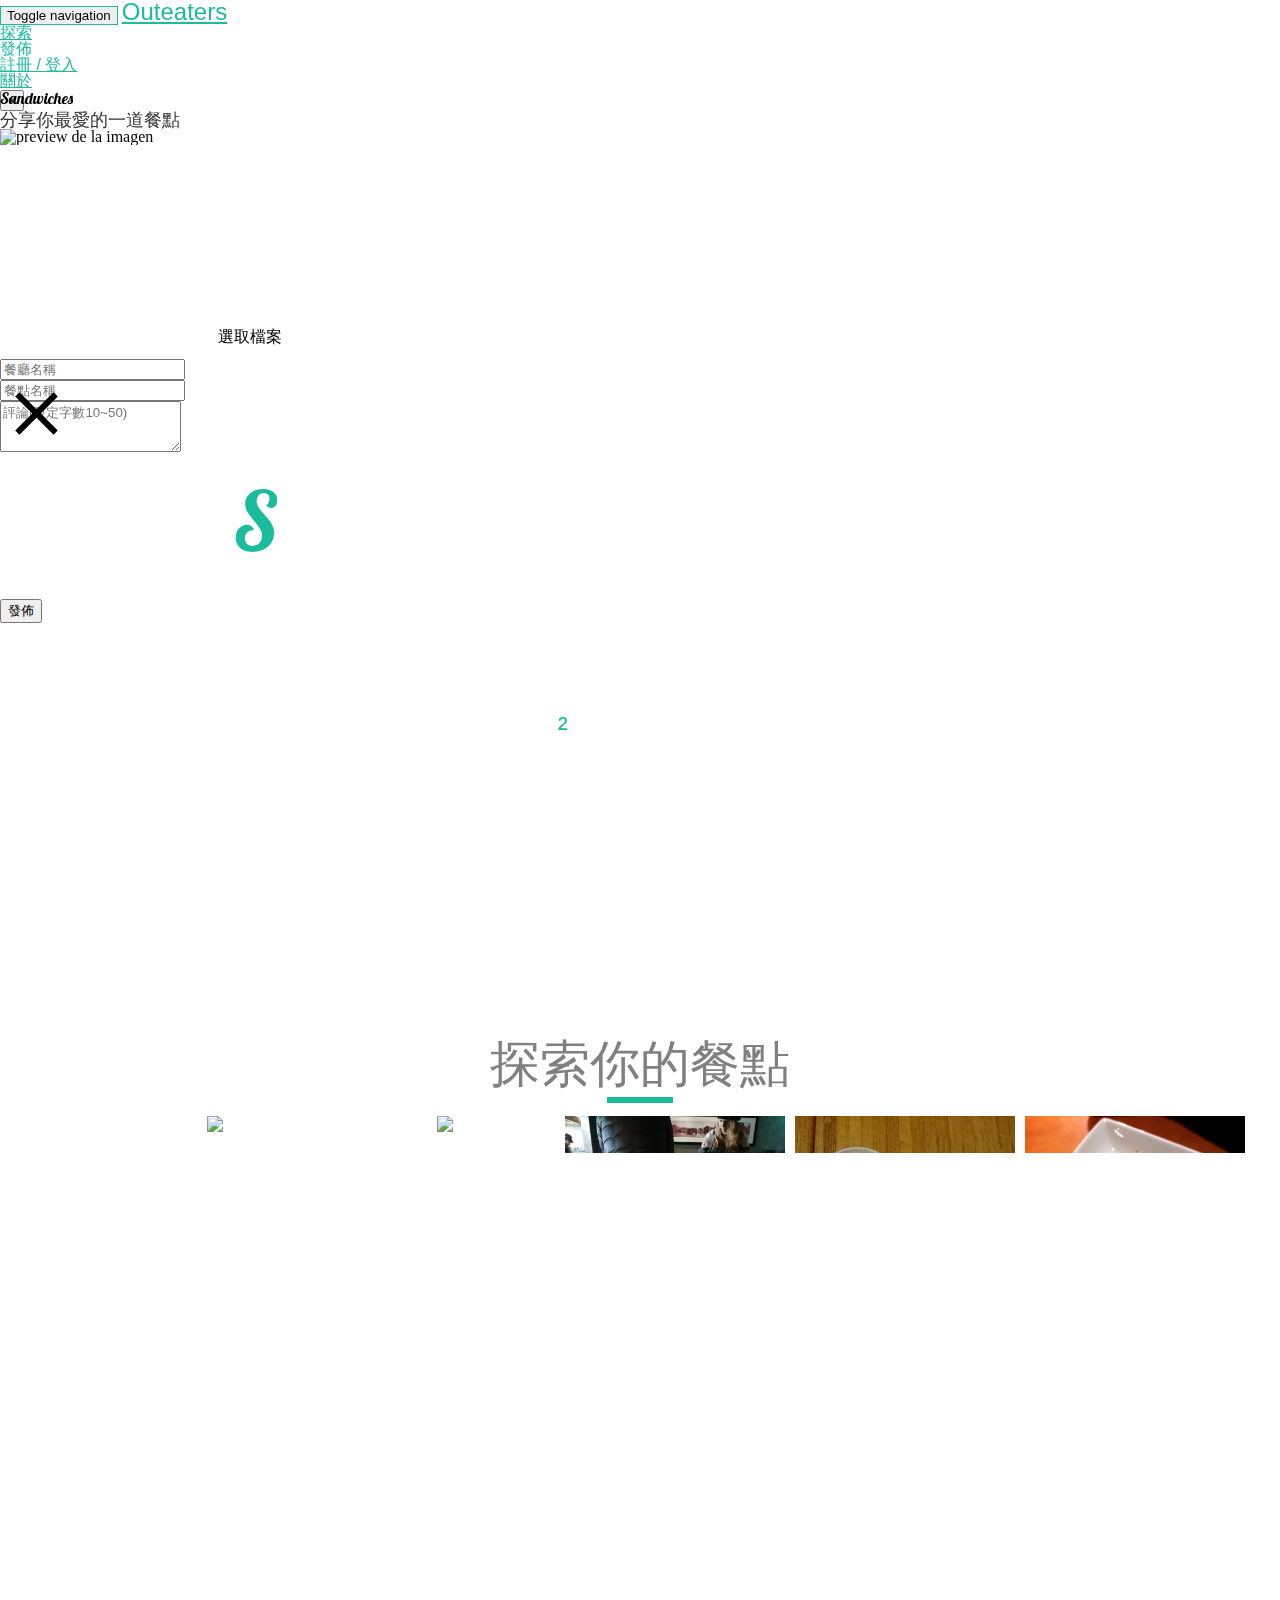
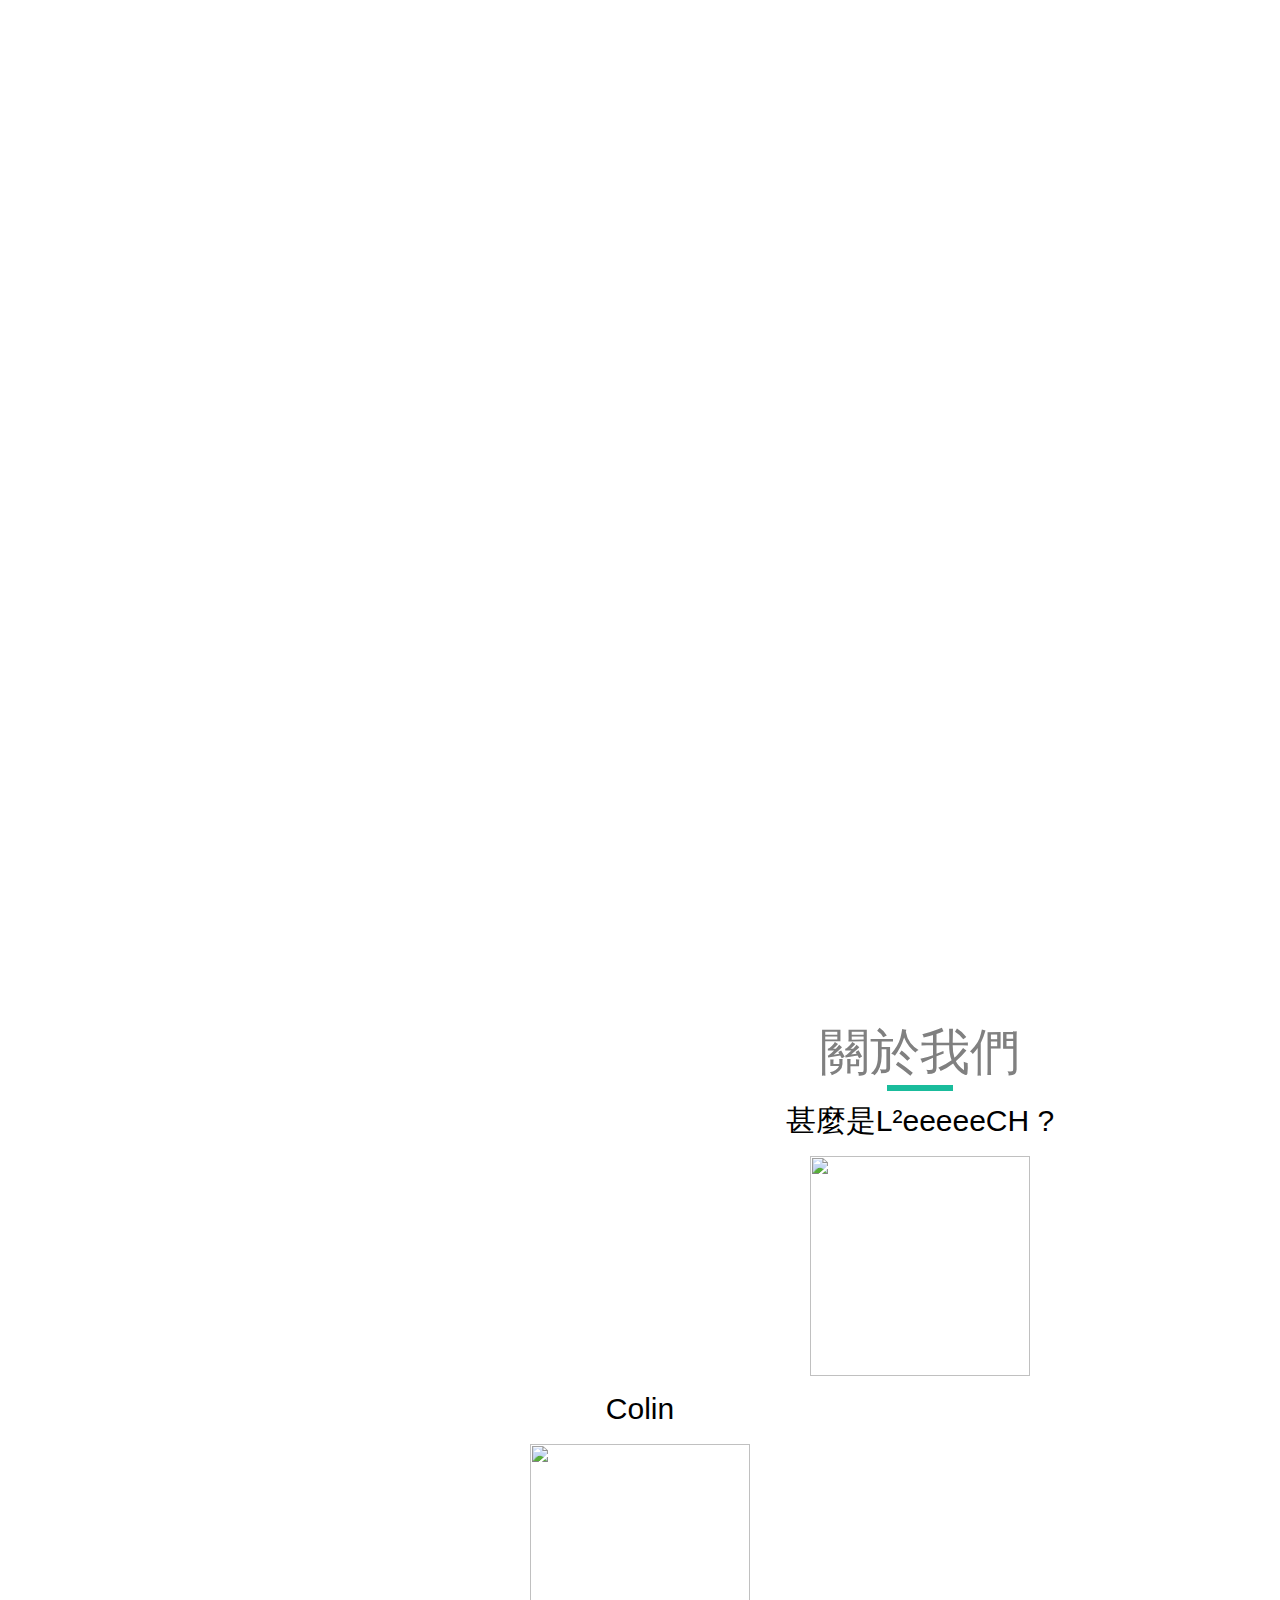
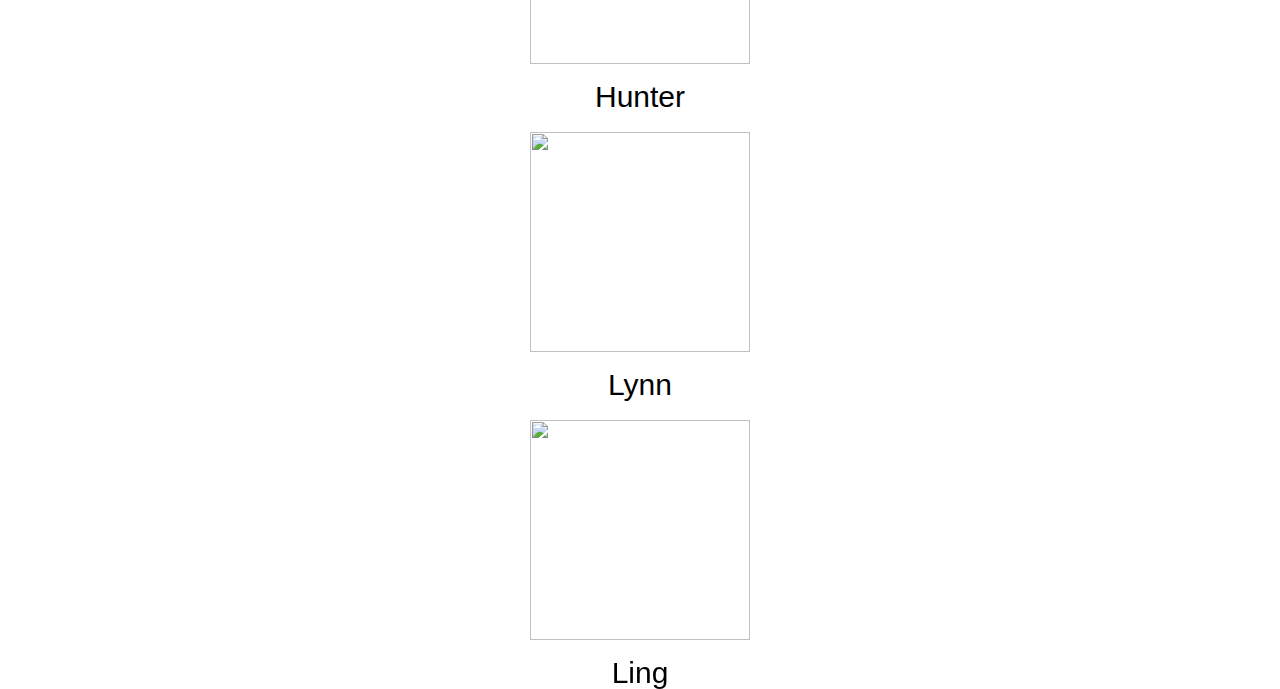
==== commit a324a37c: "Revert "Merge remote-tracking branch 'origin/master'(Hunter)"" ====
--- a/index.html
+++ b/index.html
@@ -14,7 +14,6 @@
     <link href='https://fonts.googleapis.com/css?family=Noto+Sans' rel='stylesheet' type='text/css'>
     <link href='http://fonts.googleapis.com/earlyaccess/cwtexhei.css' rel='stylesheet' type='text/css'>
     <link href="bootstrap/css/bootstrap.min.css" rel="stylesheet">
-    <link href="bootstrap/css/bootstrap-theme.min.css" rel="stylesheet">
     <link href="css/stylesheets/homepage.css"  rel="stylesheet" type="text/css" />
     <link href="css/stylesheets/animate.css" rel="stylesheet">
     <link rel="stylesheet" href="css/stylesheets/creatMeal.css">
@@ -74,7 +73,7 @@
             <div class="modal-content">
                 <div class="modal-header">
                     <button type="button" class="close" data-dismiss="modal">&times;</button>
-                    <h4 class="modal-title">Create a Meal</h4>
+                    <h4 class="modal-title">分享你最愛的一道餐點</h4>
                 </div>
                 <div class="modal-body">
                     <div id="modal-up">
@@ -82,17 +81,18 @@
                             <img id="preview" src="http://placehold.it/300x200" width="300" height="200" alt="preview de la imagen" />
                         </div>
                         <div>
-                            <label id="modal-labelbtn" for="file">Select file</label>
+                            <label id="modal-labelbtn" for="file">選取檔案</label>
                             <input  id="modal-imgInp" type='file' />
                         </div>
                     </div> 
                     <div id="modal-down">
                         <div class="form-group">
+                            <input type="text" class="form-control" id="RestaurantText" placeholder="餐廳名稱">
+                        </div>
+                        <div class="form-group">
                             <input type="text" class="form-control" id="MealText" placeholder="餐點名稱">
                         </div>
-                        <div class="form-group">
-                            <input type="text" class="form-control" id="RestaurantText" placeholder="餐廳名稱">
-                        </div>
+
                         <div class="form-group">
                             <textarea class="form-control" rows="3" id="comment" placeholder="評論(限定字數10~50)"></textarea>
                         </div>
@@ -100,7 +100,7 @@
                 </div>
             
                 <div class="modal-footer">
-                    <button type="button" class="btn btn-default" data-dismiss="modal">Close</button>
+                    <button type="button" class="btn btn-default">發佈</button>
                 </div>
             </div>
         </div>
@@ -134,39 +134,21 @@
         <div class ="item wow bounceInUp ">
             <img src ="img/food1.jpg" class="img-responsive" />
             <div class ="figcaption">
-                <h4>黃金炒飯</h4>
-                <p>鼎泰豐</p>
+                <h4>鼎泰豐</h4>
+                <p>黃金炒飯</p>
             </div>
         </div>
 
         <div class ="item wow bounceInUp ">
             <img src ="img/food2.jpg" class="img-responsive" />
             <div class ="figcaption">
-                <h4>薯條</h4>
-                <p>麥當勞</p>
-            </div>
-        </div>
-        <div class ="item wow bounceInUp ">
-            <img src ="img/food3.jpg" class="img-responsive" />
-            <div class ="figcaption">
-                <h4>薯條</h4>
-                <p>麥當勞</p>
-            </div>
-        </div>
-        <div class ="item wow bounceInUp ">
-            <img src ="img/food4.jpg" class="img-responsive" />
-            <div class ="figcaption">
-                <h4>薯條</h4>
-                <p>麥當勞</p>
-            </div>
-        </div>
-        <div class ="item wow bounceInUp ">
-            <img src ="img/food5.jpg" class="img-responsive" />
-            <div class ="figcaption">
-                <h4>薯條</h4>
-                <p>麥當勞</p>
-            </div>
-        </div>
+                <h4>麥當勞</h4>
+                <p>薯條</p>
+            </div>
+        </div>
+        <div class ="item wow bounceInUp "><img src ="img/food3.jpg" class="img-responsive" /></div>
+        <div class ="item wow bounceInUp "><img src ="img/food4.jpg" class="img-responsive" /></div>
+        <div class ="item wow bounceInUp "><img src ="img/food5.jpg" class="img-responsive" /></div>
         <div class ="item wow bounceInUp "><img src ="img/food6.jpg" class="img-responsive" /></div>
         <div class ="item wow bounceInUp "><img src ="img/food7.jpg" class="img-responsive" /></div>
         <div class ="item wow bounceInUp "><img src ="img/food8.jpg" class="img-responsive" /></div>
@@ -291,7 +273,7 @@
             <div class="row">
                 <div class="col-lg-12 text-center">
                     <h2>關於我們</h2><hr>
-                    <h3>甚麼是<span>L²eeeeeCH</span> ? </h3>
+                    <h3>甚麼是L²eeeeeCH ? </h3>
                 </div>
             </div>
 
--- a/css/stylesheets/homepage.css
+++ b/css/stylesheets/homepage.css
@@ -2,7 +2,7 @@
  * In this file you should write your main styles. (or centralize your imports)
  * Import this file using the following HTML or equivalent:
  * <link href="/stylesheets/screen.css" media="screen, projection" rel="stylesheet" type="text/css" /> */
-/* line 5, ../../../../../../../../../Ruby22-x64/lib/ruby/gems/2.2.0/gems/compass-core-1.0.3/stylesheets/compass/reset/_utilities.scss */
+/* line 5, D:/Ruby22-x64/lib/ruby/gems/2.2.0/gems/compass-core-1.0.3/stylesheets/compass/reset/_utilities.scss */
 html, body, div, span, applet, object, iframe,
 h1, h2, h3, h4, h5, h6, p, blockquote, pre,
 a, abbr, acronym, address, big, cite, code,
@@ -24,45 +24,45 @@
   vertical-align: baseline;
 }
 
-/* line 22, ../../../../../../../../../Ruby22-x64/lib/ruby/gems/2.2.0/gems/compass-core-1.0.3/stylesheets/compass/reset/_utilities.scss */
+/* line 22, D:/Ruby22-x64/lib/ruby/gems/2.2.0/gems/compass-core-1.0.3/stylesheets/compass/reset/_utilities.scss */
 html {
   line-height: 1;
 }
 
-/* line 24, ../../../../../../../../../Ruby22-x64/lib/ruby/gems/2.2.0/gems/compass-core-1.0.3/stylesheets/compass/reset/_utilities.scss */
+/* line 24, D:/Ruby22-x64/lib/ruby/gems/2.2.0/gems/compass-core-1.0.3/stylesheets/compass/reset/_utilities.scss */
 ol, ul {
   list-style: none;
 }
 
-/* line 26, ../../../../../../../../../Ruby22-x64/lib/ruby/gems/2.2.0/gems/compass-core-1.0.3/stylesheets/compass/reset/_utilities.scss */
+/* line 26, D:/Ruby22-x64/lib/ruby/gems/2.2.0/gems/compass-core-1.0.3/stylesheets/compass/reset/_utilities.scss */
 table {
   border-collapse: collapse;
   border-spacing: 0;
 }
 
-/* line 28, ../../../../../../../../../Ruby22-x64/lib/ruby/gems/2.2.0/gems/compass-core-1.0.3/stylesheets/compass/reset/_utilities.scss */
+/* line 28, D:/Ruby22-x64/lib/ruby/gems/2.2.0/gems/compass-core-1.0.3/stylesheets/compass/reset/_utilities.scss */
 caption, th, td {
   text-align: left;
   font-weight: normal;
   vertical-align: middle;
 }
 
-/* line 30, ../../../../../../../../../Ruby22-x64/lib/ruby/gems/2.2.0/gems/compass-core-1.0.3/stylesheets/compass/reset/_utilities.scss */
+/* line 30, D:/Ruby22-x64/lib/ruby/gems/2.2.0/gems/compass-core-1.0.3/stylesheets/compass/reset/_utilities.scss */
 q, blockquote {
   quotes: none;
 }
-/* line 103, ../../../../../../../../../Ruby22-x64/lib/ruby/gems/2.2.0/gems/compass-core-1.0.3/stylesheets/compass/reset/_utilities.scss */
+/* line 103, D:/Ruby22-x64/lib/ruby/gems/2.2.0/gems/compass-core-1.0.3/stylesheets/compass/reset/_utilities.scss */
 q:before, q:after, blockquote:before, blockquote:after {
   content: "";
   content: none;
 }
 
-/* line 32, ../../../../../../../../../Ruby22-x64/lib/ruby/gems/2.2.0/gems/compass-core-1.0.3/stylesheets/compass/reset/_utilities.scss */
+/* line 32, D:/Ruby22-x64/lib/ruby/gems/2.2.0/gems/compass-core-1.0.3/stylesheets/compass/reset/_utilities.scss */
 a img {
   border: none;
 }
 
-/* line 116, ../../../../../../../../../Ruby22-x64/lib/ruby/gems/2.2.0/gems/compass-core-1.0.3/stylesheets/compass/reset/_utilities.scss */
+/* line 116, D:/Ruby22-x64/lib/ruby/gems/2.2.0/gems/compass-core-1.0.3/stylesheets/compass/reset/_utilities.scss */
 article, aside, details, figcaption, figure, footer, header, hgroup, main, menu, nav, section, summary {
   display: block;
 }
@@ -75,23 +75,28 @@
 
 /* font */
 /* line 22, ../sass/homepage.scss */
+a {
+  font-family: 'cwTeXHei', sans-serif;
+}
+
+/* line 25, ../sass/homepage.scss */
 h1 {
   font-family: 'Lobster', cursive;
 }
 
-/* line 25, ../sass/homepage.scss */
-a, h2, h3, h4, p {
+/* line 28, ../sass/homepage.scss */
+h2, h3, h4, p , #modal-labelbtn, .form-control, button{
   font-family: 'cwTeXHei', sans-serif;
 }
 
-/* line 29, ../sass/homepage.scss */
+/* line 32, ../sass/homepage.scss */
 hr {
   border: none;
   border: 3px solid #1abc9c;
   max-width: 60px;
 }
 
-/* line 35, ../sass/homepage.scss */
+/* line 38, ../sass/homepage.scss */
 h2 {
   position: relative;
   margin-top: 50px;
@@ -100,7 +105,7 @@
   color: gray;
 }
 
-/* line 43, ../sass/homepage.scss */
+/* line 46, ../sass/homepage.scss */
 h3 {
   position: relative;
   margin-top: 15px;
@@ -110,7 +115,7 @@
 }
 
 /*navbar Content*/
-/* line 56, ../sass/homepage.scss */
+/* line 59, ../sass/homepage.scss */
 .navbar {
   background: transparent;
   border-color: transparent;
@@ -119,34 +124,34 @@
   -webkit-transition: all 0.6s ease;
   transition: all 0.6s ease;
 }
-/* line 61, ../sass/homepage.scss */
+/* line 64, ../sass/homepage.scss */
 .navbar .navbar-header .navbar-brand {
   font-size: 24px;
   color: #1abc9c;
 }
-/* line 67, ../sass/homepage.scss */
+/* line 70, ../sass/homepage.scss */
 .navbar .navbar-toggle {
   border: 1px solid #1abc9c;
   border-color: #1abc9c;
 }
-/* line 71, ../sass/homepage.scss */
+/* line 74, ../sass/homepage.scss */
 .navbar .navbar-toggle .icon-bar {
   background-color: #1abc9c;
 }
-/* line 76, ../sass/homepage.scss */
+/* line 79, ../sass/homepage.scss */
 .navbar .nav > li > a {
   color: #1abc9c;
 }
-/* line 79, ../sass/homepage.scss */
+/* line 82, ../sass/homepage.scss */
 .navbar .nav > li > a:hover, .navbar .nav > li > a:focus {
   color: #16a085;
   background: transparent;
 }
-/* line 84, ../sass/homepage.scss */
+/* line 87, ../sass/homepage.scss */
 .navbar .nav > li > a:active {
   background: transparent;
 }
-/* line 89, ../sass/homepage.scss */
+/* line 92, ../sass/homepage.scss */
 .navbar .nav > li.active > a {
   /*when scrolling ,navbar will change color*/
   background: #16a085;
@@ -157,39 +162,39 @@
 }
 
 /*srolling change */
-/* line 98, ../sass/homepage.scss */
+/* line 101, ../sass/homepage.scss */
 .navbar.affix {
   background: #1abc9c;
 }
-/* line 101, ../sass/homepage.scss */
+/* line 104, ../sass/homepage.scss */
 .navbar.affix .navbar-toggle {
   border: 1px solid white;
   border-color: white;
 }
-/* line 105, ../sass/homepage.scss */
+/* line 108, ../sass/homepage.scss */
 .navbar.affix .navbar-toggle .icon-bar {
   background-color: white;
 }
-/* line 110, ../sass/homepage.scss */
+/* line 113, ../sass/homepage.scss */
 .navbar.affix .navbar-header .navbar-brand {
   font-size: 30px;
   color: white;
 }
-/* line 116, ../sass/homepage.scss */
+/* line 119, ../sass/homepage.scss */
 .navbar.affix .nav > li > a {
   color: white;
 }
-/* line 120, ../sass/homepage.scss */
+/* line 123, ../sass/homepage.scss */
 .navbar.affix .nav > li > a:hover, .navbar.affix .nav > li > a:focus {
   background: #16a085;
 }
 
 /*Background Image and content */
-/* line 128, ../sass/homepage.scss */
+/* line 131, ../sass/homepage.scss */
 header {
   height: 100%;
 }
-/* line 131, ../sass/homepage.scss */
+/* line 134, ../sass/homepage.scss */
 header .fixed-background {
   width: 100%;
   height: 100%;
@@ -200,7 +205,7 @@
   -webkit-background-size: cover;
   background-size: cover;
 }
-/* line 140, ../sass/homepage.scss */
+/* line 143, ../sass/homepage.scss */
 header .header-content {
   position: relative;
   width: 100%;
@@ -211,18 +216,18 @@
   -webkit-transform: translateY(-50%);
   transform: translateY(-50%);
 }
-/* line 147, ../sass/homepage.scss */
+/* line 150, ../sass/homepage.scss */
 header .header-content h1 {
   font-size: 80px;
   color: white;
 }
-/* line 152, ../sass/homepage.scss */
+/* line 155, ../sass/homepage.scss */
 header .header-content h1 span {
   color: #1abc9c;
 }
 
 /*header Button*/
-/* line 161, ../sass/homepage.scss */
+/* line 164, ../sass/homepage.scss */
 .btn-circle {
   width: 70px;
   height: 70px;
@@ -233,20 +238,20 @@
   font-size: 40px;
   color: #fff;
 }
-/* line 170, ../sass/homepage.scss */
+/* line 173, ../sass/homepage.scss */
 .btn-circle:hover, .btn-circle:focus {
   outline: 0;
   color: #fff;
   background: rgba(255, 255, 255, 0.1);
 }
-/* line 176, ../sass/homepage.scss */
+/* line 179, ../sass/homepage.scss */
 .btn-circle i.animated {
   -webkit-transition-property: -webkit-transform;
   -webkit-transition-duration: 2s;
   -moz-transition-property: -moz-transform;
   -moz-transition-duration: 2s;
 }
-/* line 183, ../sass/homepage.scss */
+/* line 186, ../sass/homepage.scss */
 .btn-circle:hover i.animated {
   -webkit-animation-name: pulse;
   -moz-animation-name: pulse;
@@ -259,19 +264,19 @@
 }
 
 /*Masonry Content*/
-/* line 197, ../sass/homepage.scss */
+/* line 200, ../sass/homepage.scss */
 .MasonryContent {
   background: white;
   /*inorder to hide the footer*/
   position: relative;
 }
 
-/* line 203, ../sass/homepage.scss */
+/* line 206, ../sass/homepage.scss */
 #container {
   padding-left: 100px;
 }
 
-/* line 208, ../sass/homepage.scss */
+/* line 211, ../sass/homepage.scss */
 .item {
   position: relative;
   float: left;
@@ -279,9 +284,8 @@
   margin: 5px;
   width: 220px;
   text-align: center;
-  background: #ecf0f1;
-}
-/* line 218, ../sass/homepage.scss */
+}
+/* line 220, ../sass/homepage.scss */
 .item * {
   -moz-box-sizing: border-box;
   -webkit-box-sizing: border-box;
@@ -291,7 +295,7 @@
   -webkit-transition: all 0.6s ease;
   transition: all 0.6s ease;
 }
-/* line 224, ../sass/homepage.scss */
+/* line 226, ../sass/homepage.scss */
 .item img {
   width: 100%;
   -moz-transition: opacity 0.35s;
@@ -299,11 +303,13 @@
   -webkit-transition: opacity 0.35s;
   transition: opacity 0.35s;
 }
-/* line 229, ../sass/homepage.scss */
+/* line 231, ../sass/homepage.scss */
 .item:hover img {
-  opacity: 0.8;
-}
-/* line 233, ../sass/homepage.scss */
+  opacity: 0.3;
+  -webkit-filter: blur(4px);
+  filter: blur(4px);
+}
+/* line 236, ../sass/homepage.scss */
 .item .figcaption {
   position: absolute;
   bottom: 0;
@@ -311,7 +317,7 @@
   width: 100%;
   height: 100%;
 }
-/* line 241, ../sass/homepage.scss */
+/* line 244, ../sass/homepage.scss */
 .item h4, .item p {
   position: absolute;
   width: 100%;
@@ -319,31 +325,29 @@
   opacity: 0;
   /* let the word be not seen*/
 }
-/* line 249, ../sass/homepage.scss */
+/* line 252, ../sass/homepage.scss */
 .item h4 {
   display: inline-block;
   bottom: 50%;
   font-size: 30px;
-  font-weight: 800;
-  color: white;
+  color: #1abc9c;
   -moz-transform: translate3d(0%, -100%, 0);
   -ms-transform: translate3d(0%, -100%, 0);
   -webkit-transform: translate3d(0%, -100%, 0);
   transform: translate3d(0%, -100%, 0);
 }
-/* line 258, ../sass/homepage.scss */
+/* line 260, ../sass/homepage.scss */
 .item p {
   top: 50%;
   font-size: 20px;
-  font-weight: 600;
-  color: white;
+  color: gray;
   -moz-transform: translate3d(0%, 100%, 0);
   -ms-transform: translate3d(0%, 100%, 0);
   -webkit-transform: translate3d(0%, 100%, 0);
   transform: translate3d(0%, 100%, 0);
   /*to go down 100%*/
 }
-/* line 266, ../sass/homepage.scss */
+/* line 267, ../sass/homepage.scss */
 .item:hover h4 {
   -moz-transform: translate3d(0%, -10%, 0);
   -ms-transform: translate3d(0%, -10%, 0);
@@ -351,46 +355,41 @@
   transform: translate3d(0%, -10%, 0);
   opacity: 0.9;
 }
-/* line 271, ../sass/homepage.scss */
+/* line 272, ../sass/homepage.scss */
 .item:hover p {
   -moz-transform: translate3d(0%, 10%, 0);
   -ms-transform: translate3d(0%, 10%, 0);
   -webkit-transform: translate3d(0%, 10%, 0);
   transform: translate3d(0%, 10%, 0);
-  opacity: 0.7;
+  opacity: 0.6;
 }
 
 /* Our team content */
-/* line 281, ../sass/homepage.scss */
+/* line 282, ../sass/homepage.scss */
 .about-us {
   background-color: white;
   margin-bottom: 300px;
   position: relative;
   text-align: center;
 }
-/* line 288, ../sass/homepage.scss */
+/* line 289, ../sass/homepage.scss */
 .about-us .team-member {
   text-align: center;
   margin-top: 20px;
 }
-/* line 293, ../sass/homepage.scss */
+/* line 294, ../sass/homepage.scss */
 .about-us .team-member img {
   width: 220px;
   height: 220px;
   margin: 0 auto;
 }
-/* line 298, ../sass/homepage.scss */
-.about-us .team-member h3 {
+/* line 301, ../sass/homepage.scss */
+.about-us h3 {
   margin-bottom: 20px;
-  font-family: 'Lobster', cursive;
-}
-/* line 305, ../sass/homepage.scss */
-.about-us span {
-  font-family: 'Lobster', cursive;
 }
 
 /*Footer Content*/
-/* line 312, ../sass/homepage.scss */
+/* line 308, ../sass/homepage.scss */
 .Contact {
   width: 100%;
   height: 300px;
@@ -401,7 +400,7 @@
   text-align: center;
   z-index: -1;
 }
-/* line 323, ../sass/homepage.scss */
+/* line 319, ../sass/homepage.scss */
 .Contact .contact-content {
   position: relative;
   top: 50%;
@@ -410,22 +409,21 @@
   -webkit-transform: translateY(-50%);
   transform: translateY(-50%);
 }
-/* line 329, ../sass/homepage.scss */
+/* line 325, ../sass/homepage.scss */
 .Contact .contact-content p {
   color: white;
   font-size: 30px;
   margin-bottom: 20px;
-  font-family: 'Lobster', cursive;
-}
-/* line 334, ../sass/homepage.scss */
+}
+/* line 329, ../sass/homepage.scss */
 .Contact .contact-content p span {
   color: #1abc9c;
 }
-/* line 339, ../sass/homepage.scss */
+/* line 334, ../sass/homepage.scss */
 .Contact .contact-content li {
   display: inline;
 }
-/* line 342, ../sass/homepage.scss */
+/* line 337, ../sass/homepage.scss */
 .Contact .contact-content li #social-website {
   width: 50px;
   height: 50px;
@@ -435,7 +433,7 @@
   margin: 5px;
   color: white;
 }
-/* line 351, ../sass/homepage.scss */
+/* line 346, ../sass/homepage.scss */
 .Contact .contact-content li #social-website:hover {
   color: #16a085;
   border: 1px solid #16a085;
